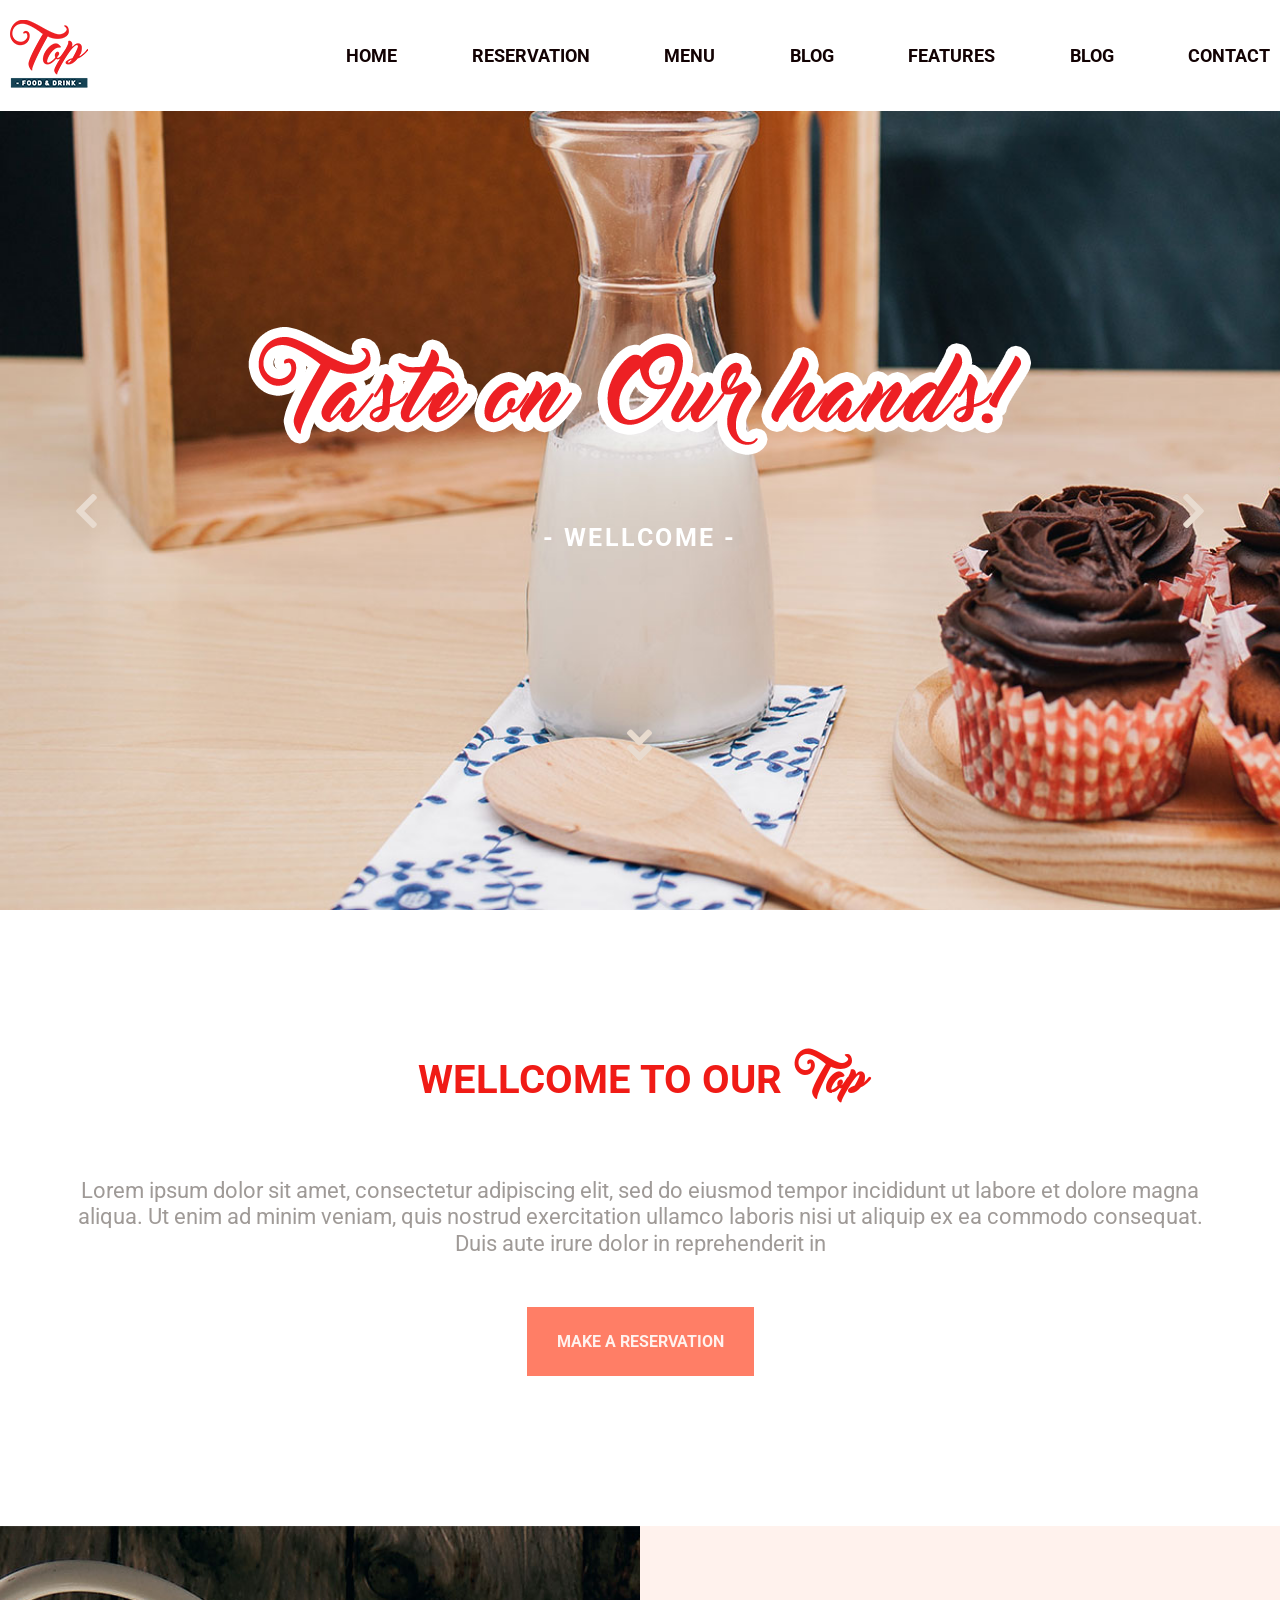
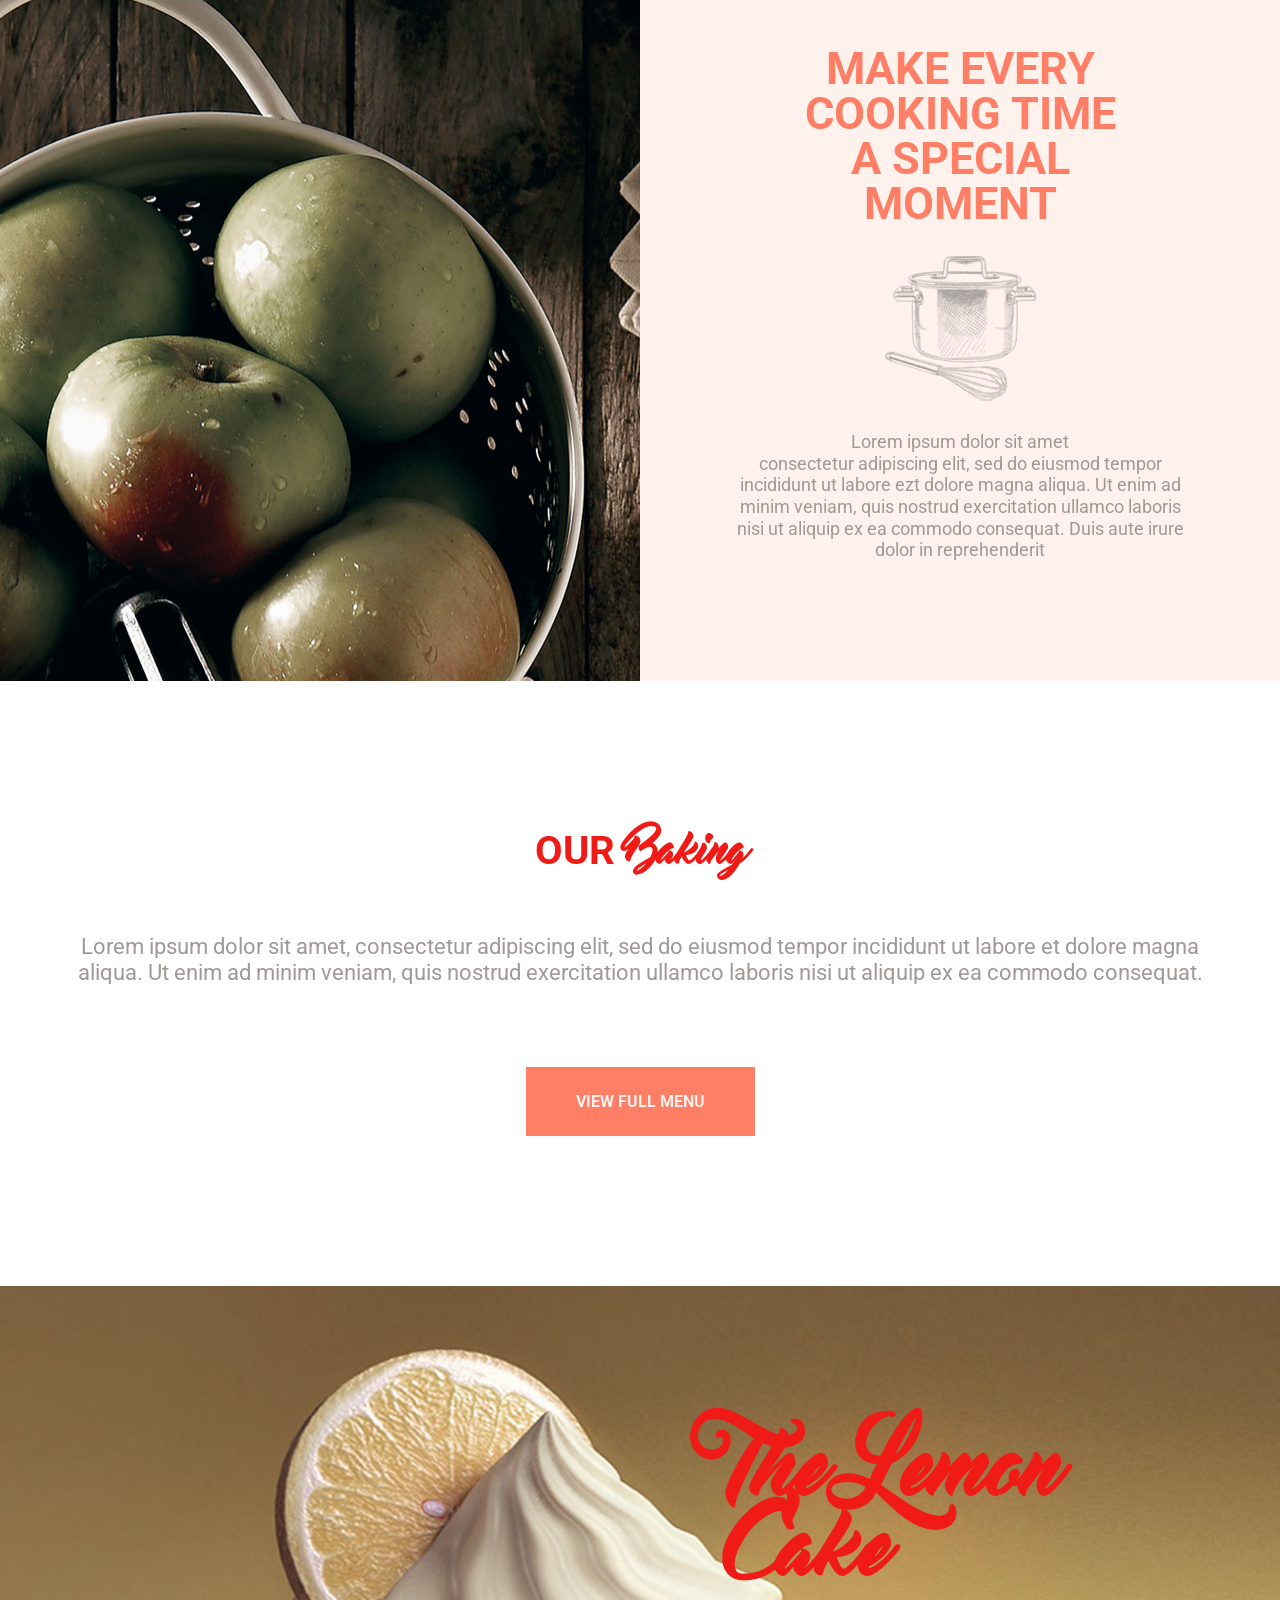
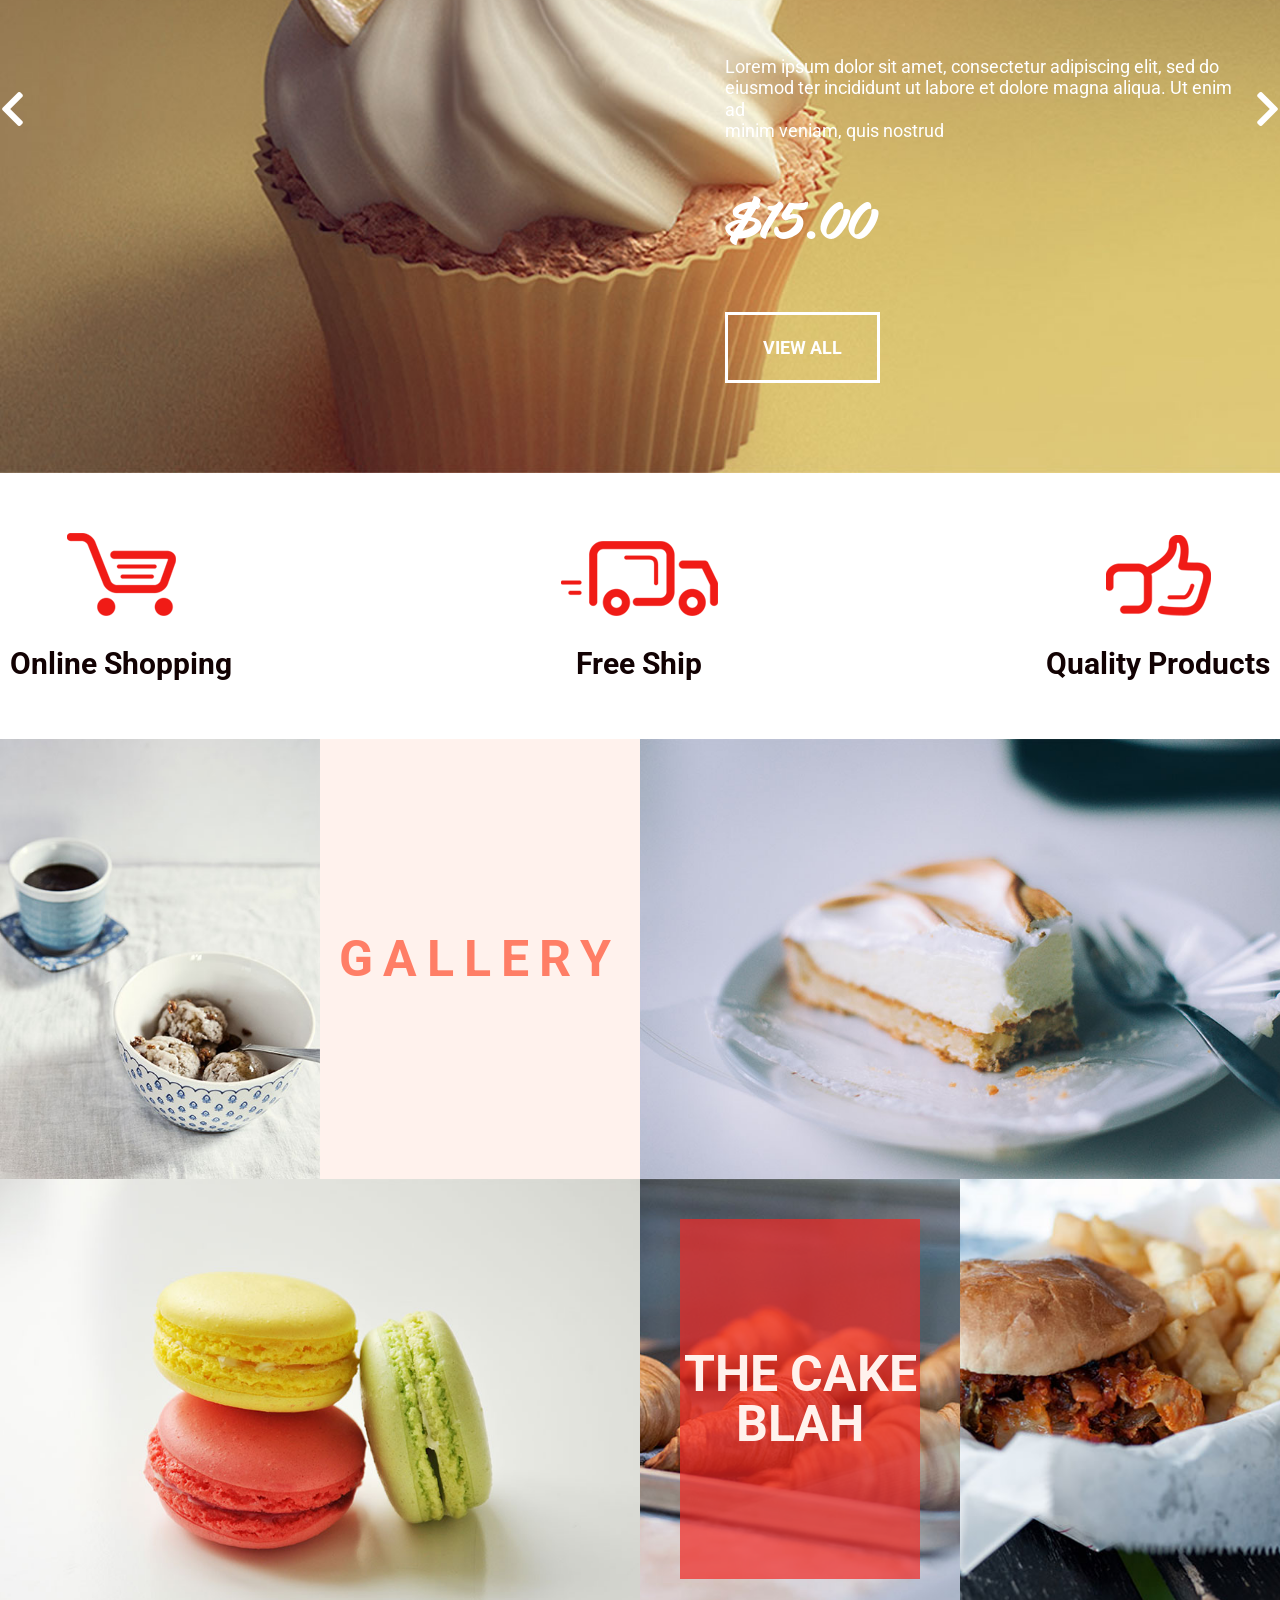
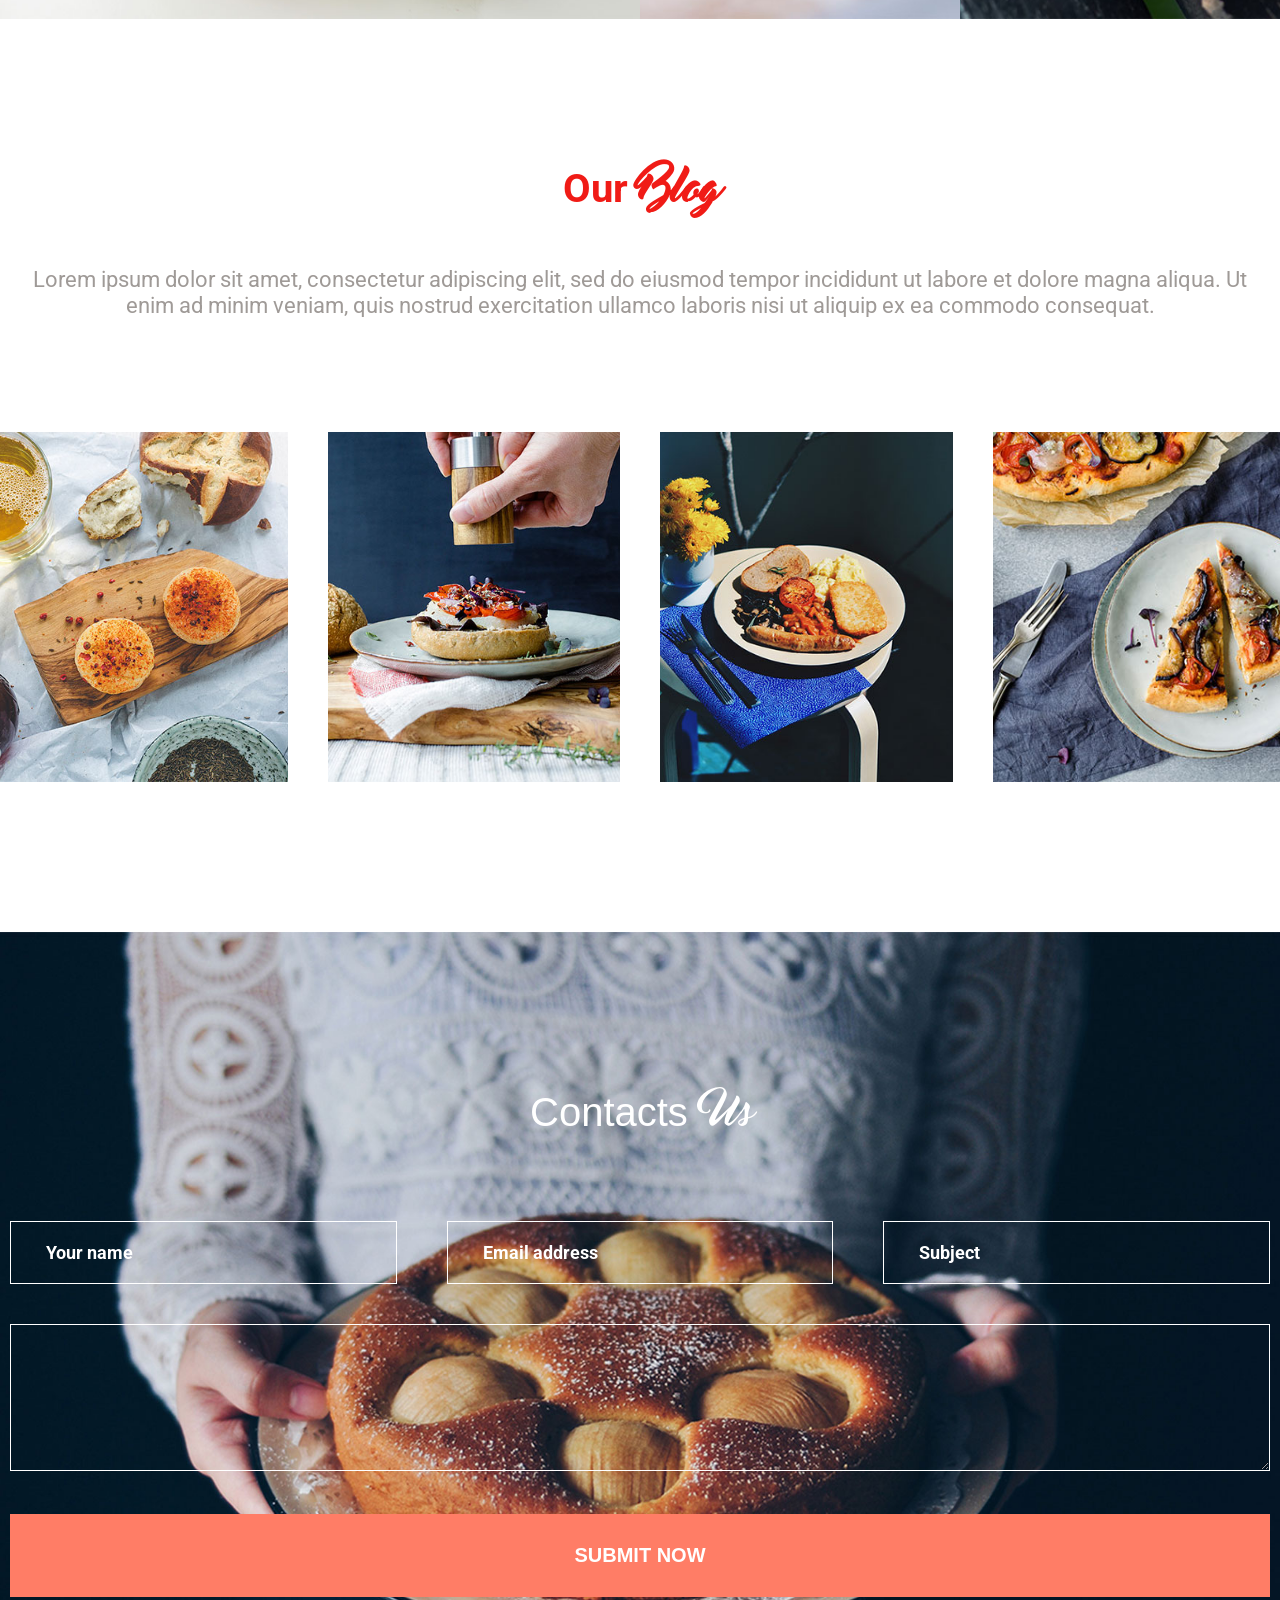
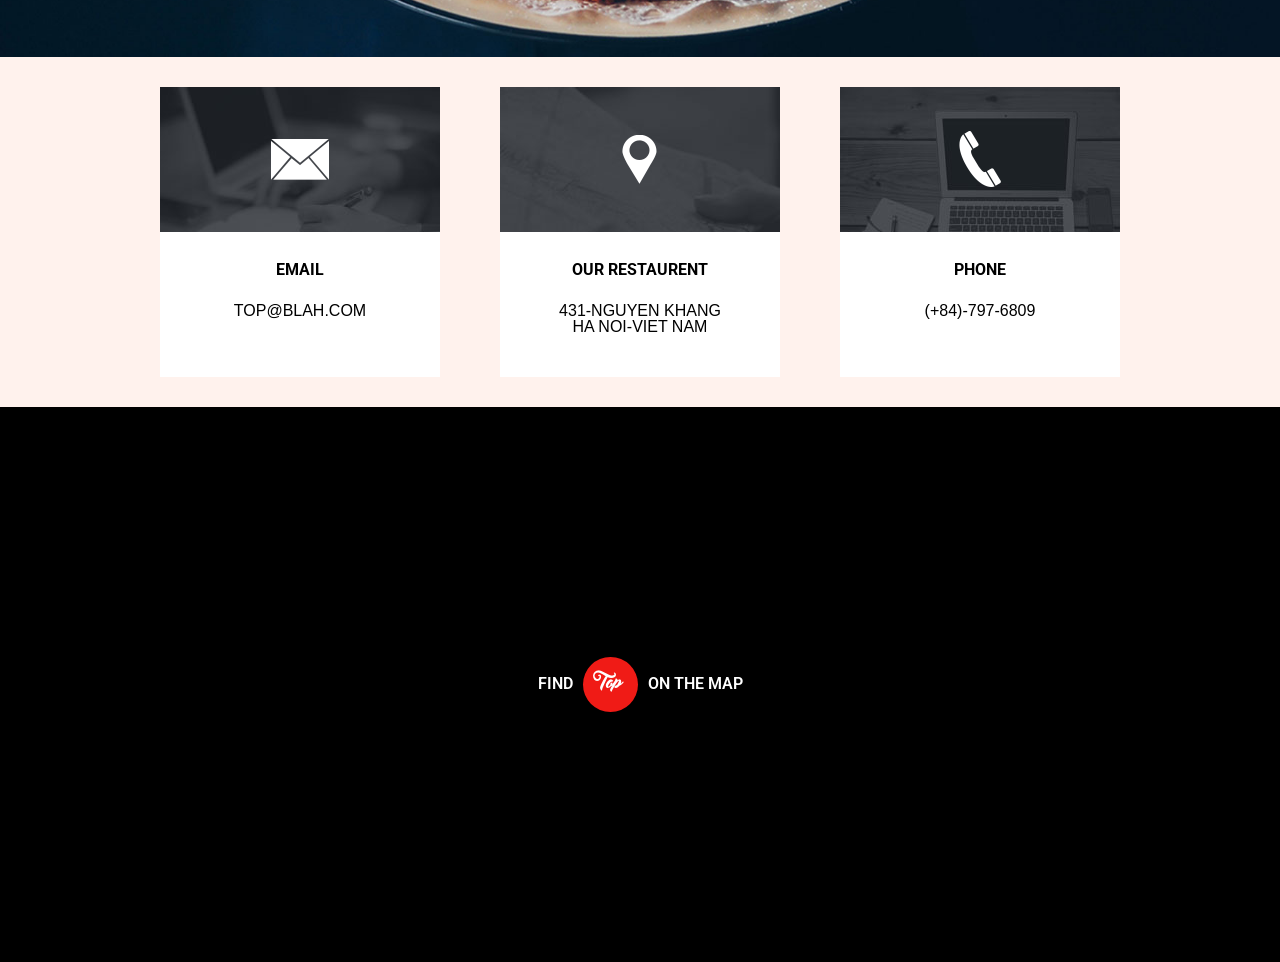
==== index.html @ dc433046 "added footer section" ====
<!doctype html>
<html lang="en">

<head>
    <meta charset="utf-8">
    <title>Taste</title>
    <link rel="stylesheet" href="https://use.fontawesome.com/releases/v5.4.1/css/all.css" integrity="sha384-5sAR7xN1Nv6T6+dT2mhtzEpVJvfS3NScPQTrOxhwjIuvcA67KV2R5Jz6kr4abQsz"
        crossorigin="anonymous">
    <link rel="stylesheet" href="assets/css/style.css">
</head>

<body>
    <div class="container">
        <header class="header">
            <a class="logo"><img class="logo-img" src="assets/img/logo.png" /></a>
            <nav>
                <a class="top-menu-link" href="#">home</a>
                <a class="top-menu-link" href="#">reservation</a>
                <a class="top-menu-link" href="#">menu</a>
                <a class="top-menu-link" href="#">blog</a>
                <a class="top-menu-link" href="#">features</a>
                <a class="top-menu-link" href="#">blog</a>
                <a class="top-menu-link" href="#">contact</a>
            </nav>
        </header>
    </div>

    <section class="welcome">
        <span class="fas fa-chevron-left chevron"></span>
        <div class="welcome-inner">
            <div class="welcome-heading">
                <img class="welcome-img" src="./assets/img/welcome-taste.png">
            </div>
            <p class="welcome-text">- wellcome -</p>
            <span class="fas fa-angle-double-down chevron-down"></span>
        </div>
        <span class="fas fa-chevron-right chevron"></span>
    </section>
    <section class="reservation">
        <div class="container">
            <div class="reservation-inner">
                <h2 class="reservation-heading">
                    wellcome to our<span class="reservation-span">Top</span>
                </h2>
                <p class="reservation-text">
                    Lorem ipsum dolor sit amet, consectetur adipiscing elit, sed do eiusmod tempor incididunt ut labore
                    et
                    dolore magna aliqua. Ut enim ad minim veniam, quis nostrud exercitation ullamco laboris nisi ut
                    aliquip
                    ex ea commodo consequat. Duis aute irure dolor in reprehenderit in
                </p>
                <button class="reservation-button">
                    make a reservation
                </button>
            </div>
        </div>
    </section>
    <section class="make-cooking">
        <div class="make-cooking-inner left">

        </div>
        <div class="make-cooking-inner right">
            <h2 class="heading">
                MAKE EVERY<br />
                COOKING TIME<br />
                A SPECIAL<br />
                MOMENT
            </h2>
            <img class="heading-img" src="./assets/img/make-cooking.png">
            <p class="make-cooking-text">
                Lorem ipsum dolor sit amet<br />
                consectetur adipiscing elit, sed do eiusmod tempor<br /> incididunt ut labore ezt dolore magna aliqua.
                Ut
                enim ad<br /> minim veniam, quis nostrud exercitation ullamco laboris<br /> nisi ut aliquip ex ea
                commodo
                consequat. Duis aute irure<br /> dolor in reprehenderit
            </p>
        </div>
    </section>
    <section class="our-baking">
        <div class="container">
            <h2 class="heading">
                our <span class="baking-span">Baking</span>
            </h2>
            <p class="paragraph">
                Lorem ipsum dolor sit amet, consectetur adipiscing elit, sed do eiusmod tempor incididunt ut labore et
                dolore magna<br /> aliqua. Ut enim ad minim veniam, quis nostrud exercitation ullamco laboris nisi ut
                aliquip
                ex
                ea commodo consequat.
            </p>
            <button class="baking-button">
                view full menu
            </button>
        </div>
    </section>
    <section class="the-lemon-cake">
        <span class="fas fa-chevron-left chevron"></span>
        <div class="lemon-inner">
            <h2 class="heading">
                The Lemon<br /> Cake
            </h2>
            <p class="paragraph">Lorem ipsum dolor sit amet, consectetur adipiscing elit, sed do<br /> eiusmod ter
                incididunt
                ut labore et dolore magna aliqua. Ut enim ad<br /> minim veniam, quis nostrud </p>
            <p class="price">$15.00</p>
            <button class="lemon">view all</button>
        </div>
        <span class="fas fa-chevron-right chevron"></span>
    </section>
    <section class="shop-icons">
        <div class="container">
            <div class="icon-items">
                <div class="icon-item">
                    <img class="icon-img" src="./assets/img/icon-basket.png">
                    <p class="icon-paragraph">
                        Online Shopping
                    </p>
                </div>
                <div class="icon-item">
                    <img class="icon-img" src="./assets/img/icon-car.png">
                    <p class="icon-paragraph">
                        Free Ship
                    </p>
                </div>
                <div class="icon-item">
                    <img class="icon-img" src="./assets/img/icon-hand.png">
                    <p class="icon-paragraph">
                        Quality Products
                    </p>
                </div>
            </div>
        </div>
    </section>
    <section class="gallery">
        <div class="items">
            <div class="item item1">
            </div>
            <div class="item25-text">
                <h2 class="text">
                    gallery
                </h2>
            </div>
            <div class="item item2">

            </div>
            <div class="item item3">
            </div>
            <div class="item item4">
                <h2 class="text2">
                    <p class="paragraph">the cake<br />blah</p>
                </h2>
            </div>
            <div class="item item5">
            </div>
        </div>
    </section>
    <section class="our-blog">
        <div class="container">
            <div class="blog-wrapper">
                <h2 class="title">Our <span class="blog-span">Blog</span></h2>
                <p class="paragraph">Lorem ipsum dolor sit amet, consectetur adipiscing elit, sed do eiusmod tempor
                    incididunt
                    ut labore et dolore magna aliqua. Ut enim ad minim veniam, quis nostrud exercitation ullamco
                    laboris nisi
                    ut aliquip ex ea commodo consequat.</p>
                <div class="items">
                    <div class="item item1">
                        <h2 class="title"></h2>
                        <p class="subtitle"></p>
                    </div>
                    <div class="item item2">
                        <h2 class="title"></h2>
                        <p class="subtitle"></p>
                    </div>
                    <div class="item item3">
                        <h2 class="title"></h2>
                        <p class="subtitle"></p>
                    </div>
                    <div class="item item4">
                        <h2 class="title"></h2>
                        <p class="subtitle"></p>
                    </div>

                </div>
            </div>
        </div>
    </section>
    <section class="contact-us">
        <div class="container">
            <h2 class="contact-heading">
                Contacts <span class="letter">Us</span>
            </h2>

            <form class="contact-form">
                <div class="top-form">
                    <input class="top-input input-style" type="text" placeholder="Your name">
                    <input class="top-input input-style" type="email" placeholder="Email address">
                    <input class="top-input input-style" type="text" placeholder="Subject">
                </div>
                <textarea class="input-style area-style" rows="5"></textarea>
                <button class="input-button" type="submit">submit now</button>
            </form>
        </div>
    </section>
    <section class="contact-data">
        <div class="container">
            <div class="contact-items">
                <div class="contact-item">
                    <div class="contact-img background1">
                        <img class="item-icon" src="./assets/img/contact-data-envelope.png">
                    </div>
                    <div class="text">
                        <p class="heading">email</p>
                        <p class="subheading">top@blah.com</p>
                    </div>
                </div>
                <div class="contact-item">
                    <div class="contact-img background2">
                        <img class="item-icon" src="./assets/img/contact-data-marker.png">
                    </div>
                    <div class="text">
                        <p class="heading">our restaurent</p>
                        <p class="subheading">431-Nguyen khang<br>
                            ha noi-viet nam</p>
                    </div>
                </div>
                <div class="contact-item">
                    <div class="contact-img background3">
                        <img class="item-icon" src="./assets/img/contact-data-phone.png">
                    </div>
                    <div class="text">
                        <p class="heading">phone</p>
                        <p class="subheading">(+84)-797-6809</p>
                    </div>
                </div>
            </div>
        </div>
    </section>
    <footer class="footer">
        <div class="map">
            <iframe class="footer-map" src="https://www.google.com/maps/embed?pb=!1m14!1m12!1m3!1d9579.726324562334!2d23.12473425!3d53.11142085!2m3!1f0!2f0!3f0!3m2!1i1024!2i768!4f13.1!5e0!3m2!1spl!2spl!4v1544357301091" width="100%" height="555" frameborder="0" style="border:0" allowfullscreen>
            </iframe>
            <p class="map-text">find <span class="map-span"></span> on the map</p>
        </div>
        <div class="bottom-footer">

        </div>
    </footer>

</body>

</html>
---- assets/css/style.css ----
@import url("https://fonts.googleapis.com/css?family=Roboto:400,700");
html,
body,
div,
span,
applet,
object,
iframe,
h1,
h2,
h3,
h4,
h5,
h6,
p,
blockquote,
pre,
a,
abbr,
acronym,
address,
big,
cite,
code,
del,
dfn,
em,
img,
ins,
kbd,
q,
s,
samp,
small,
strike,
strong,
sub,
sup,
tt,
var,
b,
u,
i,
center,
dl,
dt,
dd,
ol,
ul,
li,
fieldset,
form,
label,
legend,
table,
caption,
tbody,
tfoot,
thead,
tr,
th,
td,
article,
aside,
canvas,
details,
embed,
figure,
figcaption,
footer,
header,
hgroup,
menu,
nav,
output,
ruby,
section,
summary,
time,
mark,
audio,
video {
  margin: 0;
  padding: 0;
  border: 0;
  font-size: 100%;
  font: inherit;
  vertical-align: baseline;
  font-family: "Montserrat", sans-serif;
  box-sizing: border-box; }

/* HTML5 display-role reset for older browsers */
article,
aside,
details,
figcaption,
figure,
footer,
header,
hgroup,
menu,
nav,
section {
  display: block; }

body {
  line-height: 1; }

ol,
ul {
  list-style: none; }

blockquote,
q {
  quotes: none; }

blockquote:before,
blockquote:after,
q:before,
q:after {
  content: '';
  content: none; }

table {
  border-collapse: collapse;
  border-spacing: 0; }

a {
  text-decoration: none; }

* {
  box-sizing: border-box; }

@font-face {
  font-family: 'master_of_break';
  src: url("../fonts/master-of-break-font/master_of_break.otf") format("opentype"); }

.container {
  width: 1260px;
  margin: 0 auto; }

.header-wrapper {
  background: url("../img/header-background.jpg");
  background-size: cover; }

.header {
  display: flex;
  justify-content: space-between;
  align-items: center;
  padding: 20px 0; }
  .header .top-menu-link {
    font-family: 'Roboto';
    font-size: 18px;
    color: #120203;
    text-transform: uppercase;
    font-weight: 700;
    margin-left: 70px; }
    .header .top-menu-link:first-of-type {
      margin-left: 0; }

.welcome {
  display: flex;
  justify-content: space-around;
  align-items: center;
  background: url("../img/header-background.jpg");
  background-size: cover; }
  .welcome .welcome-inner {
    text-align: center; }
    .welcome .welcome-inner .welcome-heading {
      font-family: 'master_of_break';
      font-size: 80px;
      color: #ed2024;
      text-align: center;
      text-shadow: -10px 0 #fff, 0 10px #fff, 10px 0 #fff, 0 -10px #fff;
      padding-bottom: 50px;
      padding-top: 215px; }
    .welcome .welcome-inner .welcome-text {
      font-family: 'Roboto';
      font-weight: 700;
      font-size: 25px;
      color: #fff;
      text-transform: uppercase;
      padding-bottom: 175px;
      letter-spacing: 0.10em; }
    .welcome .welcome-inner .chevron-down {
      font-size: 40px;
      color: #e8dbcf;
      padding-bottom: 145px; }
  .welcome .chevron {
    font-size: 40px;
    color: #e8dbcf; }

.reservation .reservation-inner {
  padding: 150px 61px;
  text-align: center; }
  .reservation .reservation-inner .reservation-heading {
    font-family: 'Roboto';
    font-weight: 700;
    font-size: 40px;
    color: #f01b16;
    text-transform: uppercase;
    margin-bottom: 75px; }
    .reservation .reservation-inner .reservation-heading .reservation-span {
      font-family: 'master_of_break';
      font-size: 40px;
      color: #f01b16;
      text-transform: none;
      margin-left: 30px; }
  .reservation .reservation-inner .reservation-text {
    font-family: 'Roboto';
    font-size: 22px;
    color: #9f9a97;
    line-height: 1.2;
    margin-bottom: 50px; }
  .reservation .reservation-inner .reservation-button {
    padding: 25px 30px;
    font-family: 'Roboto';
    font-size: 16px;
    font-weight: 700;
    color: #fff2ee;
    text-transform: uppercase;
    background-color: #ff7e66;
    border: none; }
    .reservation .reservation-inner .reservation-button:hover {
      cursor: pointer; }

.make-cooking {
  display: flex; }
  .make-cooking .make-cooking-inner {
    width: 50%; }
  .make-cooking .left {
    background: url("../img/make-cooking.jpg"); }
    .make-cooking .left .make-cooking-img {
      width: 100%; }
  .make-cooking .right {
    display: flex;
    flex-direction: column;
    align-items: center;
    justify-content: space-around;
    background-color: #fff2ed;
    text-align: center;
    padding: 120px 0; }
    .make-cooking .right .heading {
      font-family: 'Roboto';
      font-size: 45px;
      font-weight: 700;
      color: #ff7e66; }
    .make-cooking .right .heading-img {
      margin: 30px 0; }
    .make-cooking .right .make-cooking-text {
      font-family: 'Roboto';
      font-size: 18px;
      color: #9f9a97;
      line-height: 1.2; }

.our-baking {
  padding: 150px 0;
  text-align: center; }
  .our-baking .heading {
    font-family: 'Roboto';
    font-size: 40px;
    font-weight: 700;
    color: #f01b16;
    text-transform: uppercase;
    margin-bottom: 60px; }
    .our-baking .heading .baking-span {
      font-family: 'master_of_break';
      font-size: 40px;
      color: #f01b16;
      text-transform: none; }
  .our-baking .paragraph {
    font-family: 'Roboto';
    font-size: 22px;
    line-height: 1.2;
    color: #9f9a97;
    margin-bottom: 80px; }
  .our-baking .baking-button {
    padding: 25px 50px;
    background-color: #ff7e66;
    font-family: 'Roboto';
    font-size: 16px;
    font-weight: 700;
    color: #fff2ee;
    text-transform: uppercase;
    border: none; }
    .our-baking .baking-button:hover {
      cursor: pointer; }

.the-lemon-cake {
  background: url("../img/the-lemon-cake.jpg");
  background-size: cover;
  padding: 150px 0 90px 0;
  display: flex;
  justify-content: space-around;
  align-items: center; }
  .the-lemon-cake .chevron {
    font-size: 40px;
    color: #fff; }
  .the-lemon-cake .lemon-inner {
    padding-left: 700px; }
    .the-lemon-cake .lemon-inner .heading,
    .the-lemon-cake .lemon-inner .paragraph,
    .the-lemon-cake .lemon-inner .price {
      margin-bottom: 60px; }
    .the-lemon-cake .lemon-inner .heading {
      font-family: 'master_of_break';
      font-size: 80px;
      font-weight: 700;
      color: #f01b16; }
    .the-lemon-cake .lemon-inner .paragraph {
      font-family: 'Roboto';
      font-size: 18px;
      line-height: 1.2;
      color: #fff; }
    .the-lemon-cake .lemon-inner .price {
      font-family: 'master_of_break';
      font-size: 50px;
      font-weight: 700;
      color: #fff; }
    .the-lemon-cake .lemon-inner .lemon {
      font-family: 'Roboto';
      font-size: 18px;
      font-weight: 700;
      text-transform: uppercase;
      color: #fff;
      padding: 22px 35px;
      background-color: rgba(0, 0, 0, 0);
      color: #fff;
      border: 3px solid #fff; }
      .the-lemon-cake .lemon-inner .lemon:hover {
        cursor: pointer; }

.shop-icons .icon-items {
  display: flex;
  justify-content: space-between;
  align-items: flex-end; }
  .shop-icons .icon-items .icon-item {
    text-align: center;
    padding: 60px 0; }
    .shop-icons .icon-items .icon-item .icon-img {
      margin-bottom: 30px; }
    .shop-icons .icon-items .icon-item .icon-paragraph {
      font-family: 'Roboto';
      font-size: 30px;
      font-weight: 700;
      color: #120203; }

.gallery .items {
  display: flex;
  flex-wrap: wrap; }
  .gallery .items .item25-text {
    width: 25%;
    display: flex;
    justify-content: center;
    align-items: center;
    background-color: #fff2ed; }
    .gallery .items .item25-text .text {
      font-family: 'Roboto';
      font-size: 50px;
      font-weight: 700;
      color: #ff7e66;
      text-transform: uppercase;
      letter-spacing: 0.20em; }
  .gallery .items .item1 {
    width: 25%;
    background: url("../img/gallery-tea.jpg"); }
  .gallery .items .item2 {
    width: 50%;
    background: url("../img/gallery-cake1.jpg"); }
  .gallery .items .item3 {
    width: 50%;
    background: url("../img/gallery-cake2.jpg"); }
  .gallery .items .item4 {
    width: 25%;
    background: url("../img/gallery-cake3.jpg"); }
    .gallery .items .item4 .text2 {
      display: flex;
      justify-content: center;
      align-items: center;
      text-align: center;
      height: calc(100% - 80px);
      margin: 40px;
      background-color: rgba(241, 40, 36, 0.7); }
      .gallery .items .item4 .text2 .paragraph {
        font-family: 'Roboto';
        font-size: 50px;
        font-weight: 700;
        color: #fff2ed;
        text-transform: uppercase; }
  .gallery .items .item5 {
    width: 25%;
    background: url("../img/gallery-cake4.jpg"); }
  .gallery .items .item {
    height: 440px;
    background-size: cover;
    background-position: center; }

.our-blog {
  padding: 150px 0; }
  .our-blog .blog-wrapper .title {
    font-family: 'Roboto';
    font-size: 40px;
    font-weight: 700;
    color: #f01b16;
    text-align: center;
    margin-bottom: 55px; }
    .our-blog .blog-wrapper .title .blog-span {
      font-family: 'master_of_break';
      font-size: 40px;
      color: #f01b16; }
  .our-blog .blog-wrapper .paragraph {
    font-family: 'Roboto';
    font-size: 22px;
    color: #9f9a97;
    text-align: center;
    line-height: 1.2;
    margin-bottom: 112px; }
  .our-blog .blog-wrapper .items {
    display: flex;
    justify-content: space-between;
    width: calc(100% + 30px);
    margin-left: -15px; }
    .our-blog .blog-wrapper .items .item1 {
      background: url("../img/blog-item1.jpg"); }
    .our-blog .blog-wrapper .items .item2 {
      background: url("../img/blog-item2.jpg"); }
    .our-blog .blog-wrapper .items .item3 {
      background: url("../img/blog-item3.jpg"); }
    .our-blog .blog-wrapper .items .item4 {
      background: url("../img/blog-item4.jpg"); }
    .our-blog .blog-wrapper .items .item {
      width: calc((100% / 4) - 30px);
      height: 350px;
      background-size: cover;
      background-position: center; }

.contact-us {
  background: url("../img/contact-us.jpg");
  background-size: cover; }
  .contact-us .contact-heading {
    font-size: 40px;
    color: #fff;
    text-align: center;
    padding: 160px 0 85px 0; }
    .contact-us .contact-heading .letter {
      font-family: 'master_of_break';
      margin-left: 10px; }
  .contact-us .contact-form .input-style {
    font-family: 'Roboto';
    font-size: 18px;
    font-weight: 700;
    color: #fff;
    background-color: transparent;
    border: 1px solid #fff;
    padding: 20px 35px; }
  .contact-us .contact-form ::placeholder {
    color: #fff;
    opacity: 1; }
  .contact-us .contact-form ::ms-input-placeholder {
    color: #fff;
    opacity: 1; }
  .contact-us .contact-form .top-form {
    display: flex;
    flex-wrap: wrap;
    margin-left: -25px;
    width: calc(100% + 50px);
    margin-bottom: 40px; }
    .contact-us .contact-form .top-form .top-input {
      margin: 0 25px;
      width: calc(100% / 3 - 50px); }
  .contact-us .contact-form .area-style {
    width: 100%; }
  .contact-us .contact-form .input-button {
    width: 100%;
    background-color: #ff7d66;
    font-size: 20px;
    color: #fff;
    font-weight: 700;
    text-transform: uppercase;
    border: none;
    padding: 30px 0;
    margin: 40px 0 60px 0; }
    .contact-us .contact-form .input-button:hover {
      cursor: pointer; }

.contact-data {
  background-color: #fff2ed; }
  .contact-data .contact-items {
    display: flex;
    justify-content: space-between;
    width: 960px;
    margin: 0 auto; }
    .contact-data .contact-items .contact-item {
      width: calc((100% / 3) - 40px);
      margin: 30px 0; }
      .contact-data .contact-items .contact-item .contact-img {
        height: 145px;
        display: flex;
        justify-content: center;
        align-items: center; }
      .contact-data .contact-items .contact-item .text {
        height: 145px;
        display: flex;
        flex-direction: column;
        align-items: center;
        background-color: #fff;
        text-transform: uppercase;
        text-align: center;
        padding-top: 30px; }
        .contact-data .contact-items .contact-item .text .heading {
          font-family: 'Roboto';
          font-size: 16px;
          font-weight: 700; }
        .contact-data .contact-items .contact-item .text .subheading {
          margin-top: 25px; }
      .contact-data .contact-items .contact-item .background1 {
        background: url("../img/contact-data-1.jpg"); }
      .contact-data .contact-items .contact-item .background2 {
        background: url("../img/contact-data-2.jpg"); }
      .contact-data .contact-items .contact-item .background3 {
        background: url("../img/contact-data-3.jpg"); }

.footer .map {
  display: flex;
  justify-content: center;
  align-items: center;
  position: relative;
  background-color: #000; }
  .footer .map .footer-map {
    opacity: 0.502; }
  .footer .map .map-text {
    position: absolute;
    font-family: 'Roboto', sans-serif;
    font-size: 16px;
    font-weight: 600;
    text-transform: uppercase;
    color: #fff;
    display: flex;
    justify-content: center;
    align-items: center; }
    .footer .map .map-text .map-span {
      text-transform: none;
      font-family: 'master_of_break';
      margin: 0 10px;
      width: 55px;
      height: 55px;
      background-color: #f01b16;
      display: flex;
      justify-content: center;
      align-items: center;
      border-radius: 50%; }
      .footer .map .map-text .map-span:before {
        content: 'Top'; }
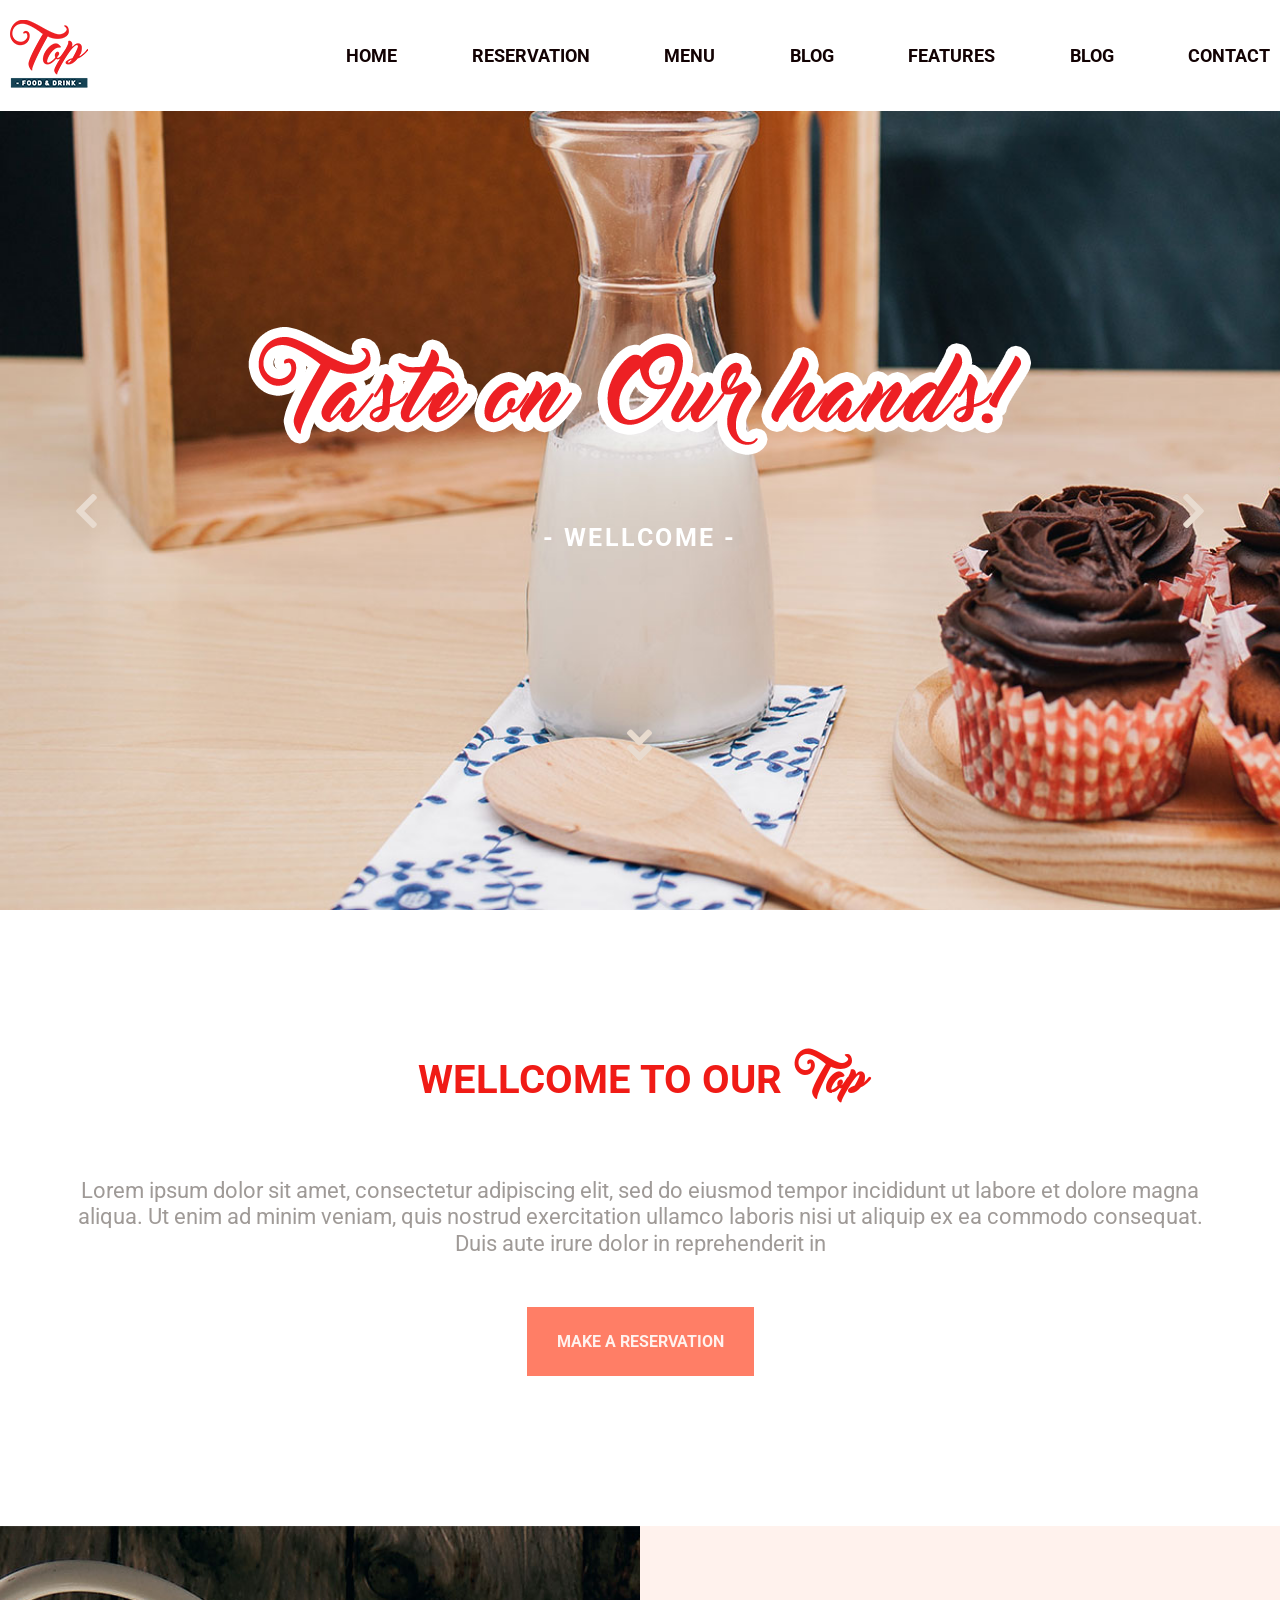
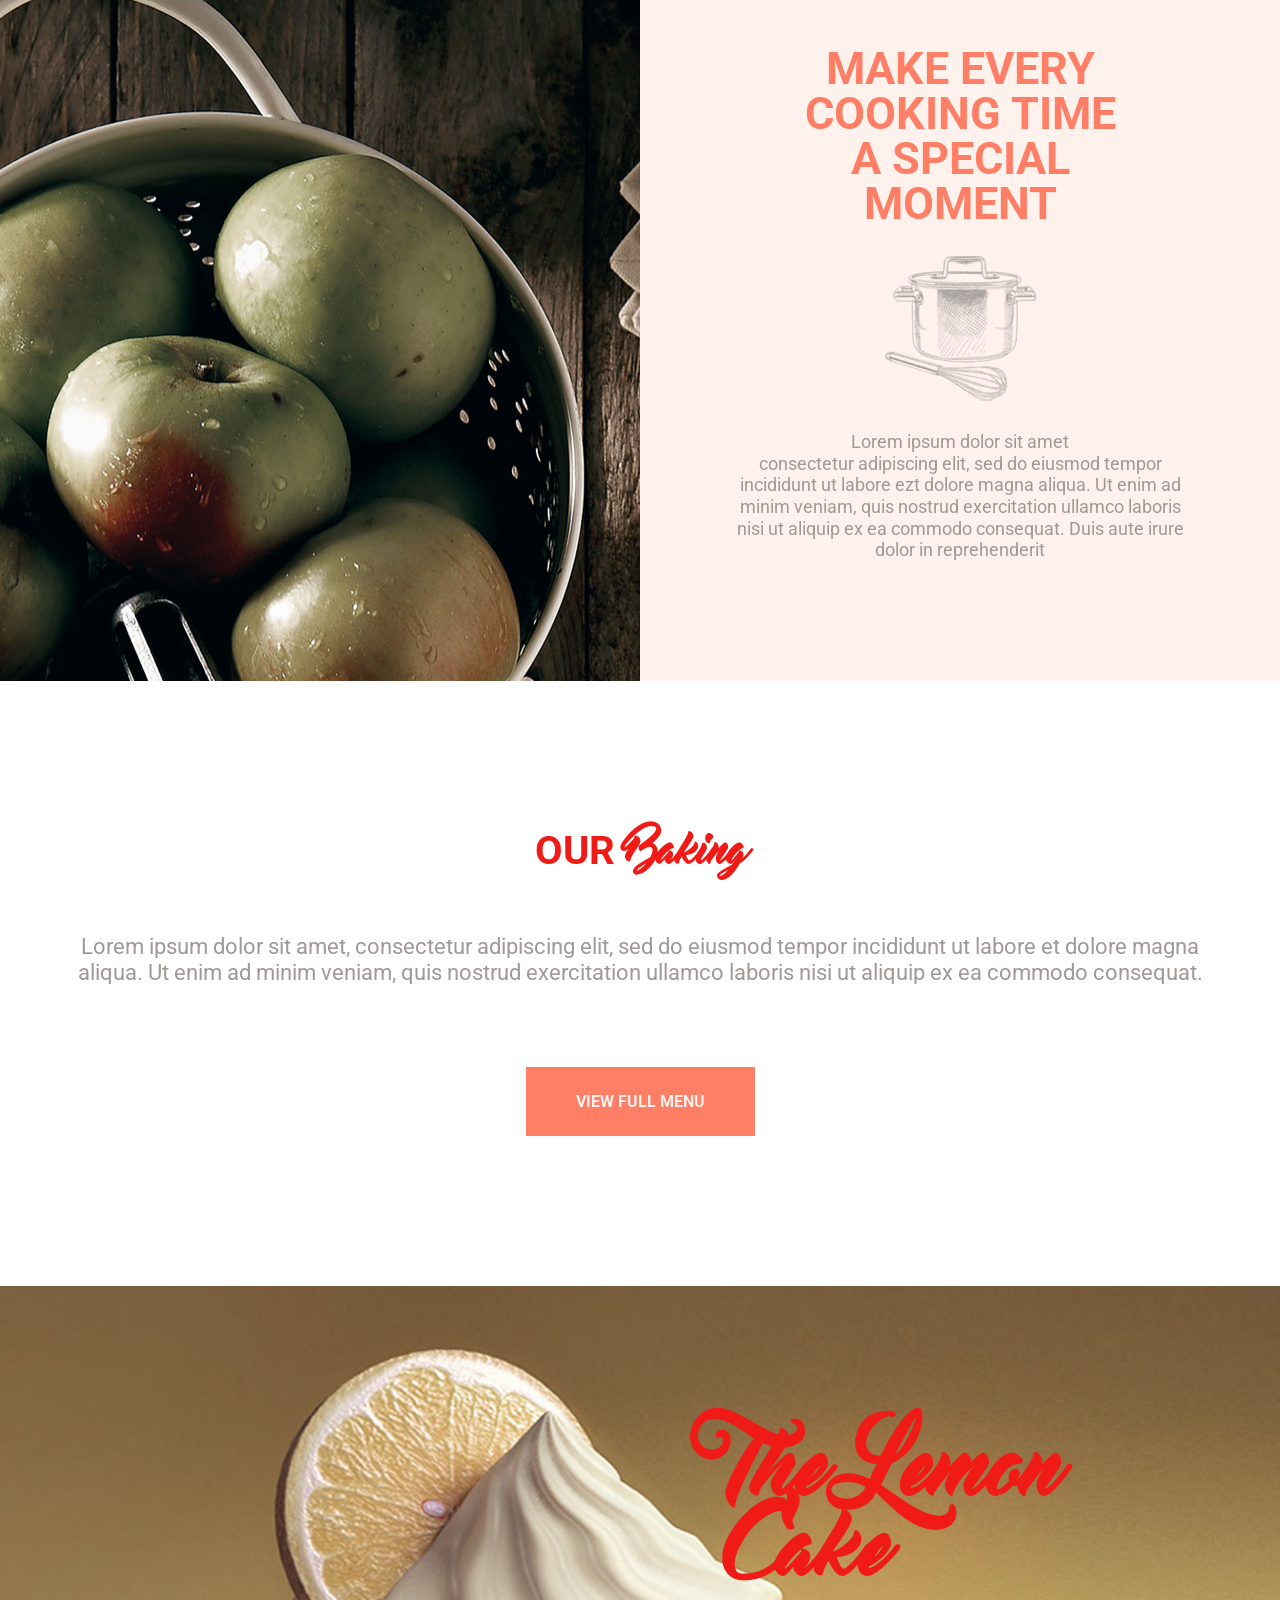
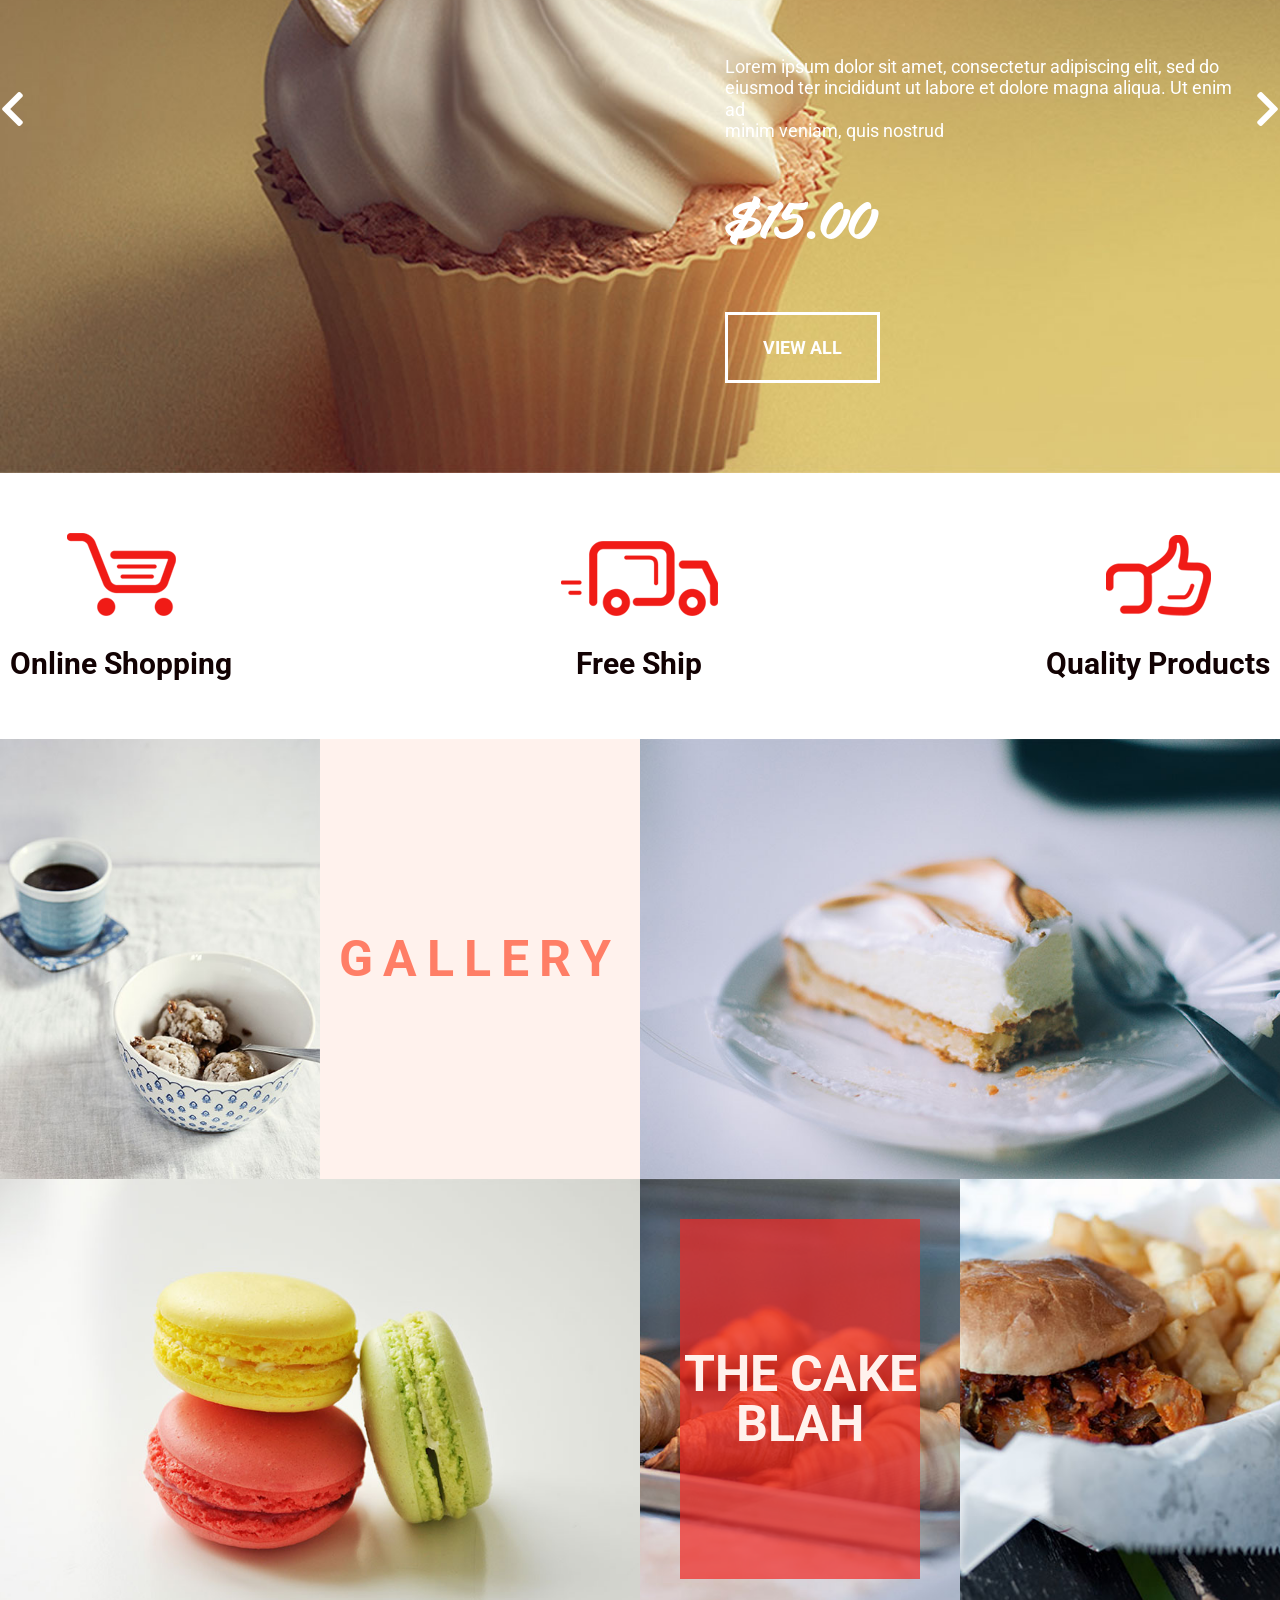
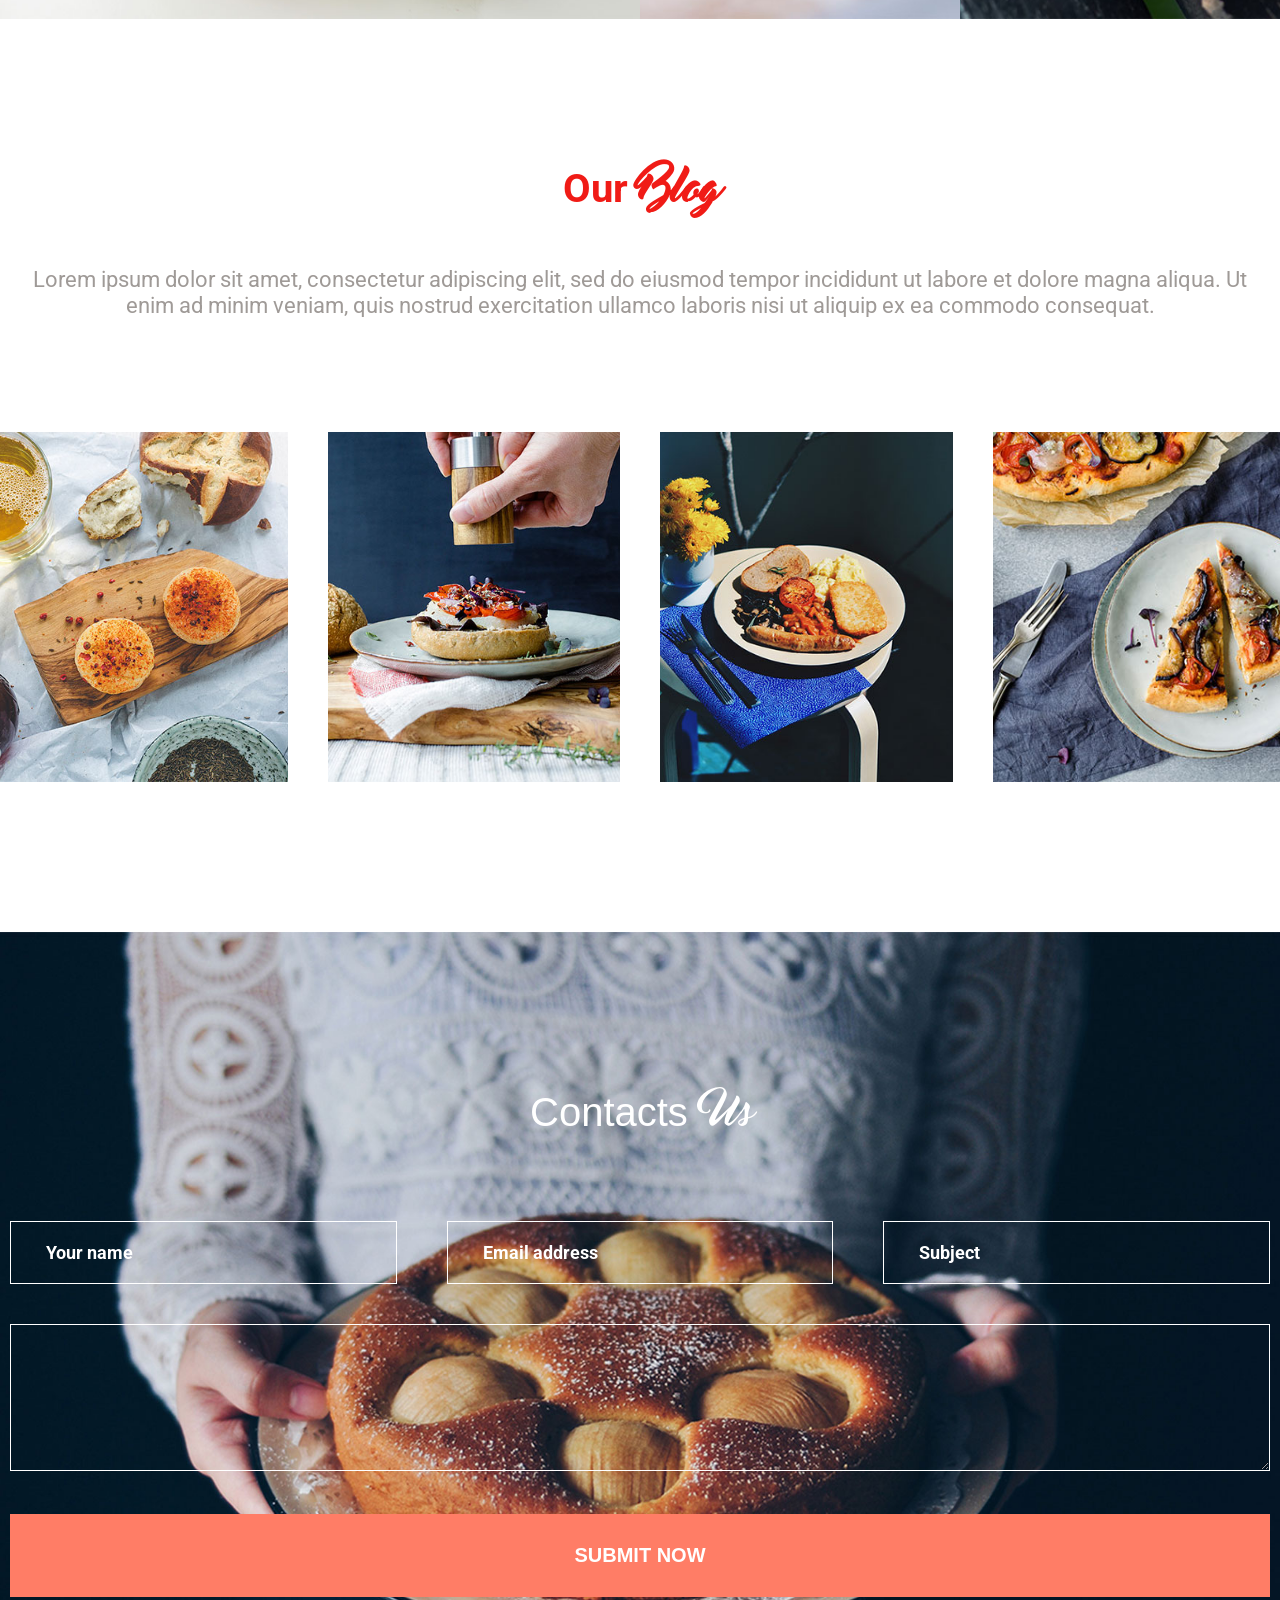
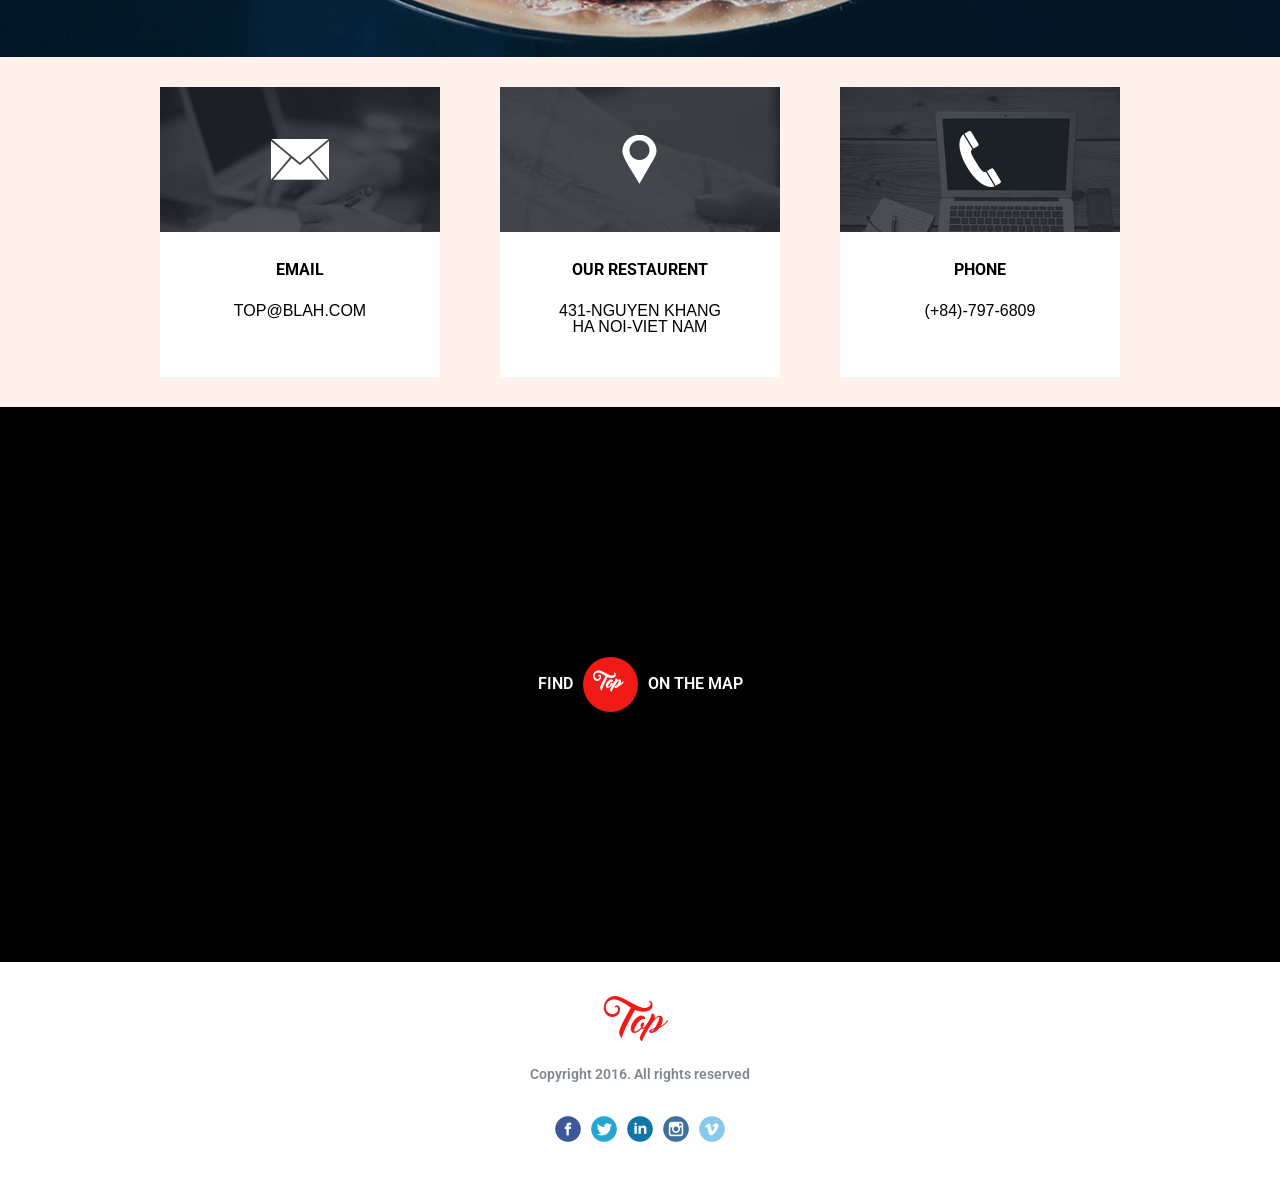
==== commit 344614c0: "footer section updates" ====
--- a/index.html
+++ b/index.html
@@ -244,7 +244,19 @@
             <p class="map-text">find <span class="map-span"></span> on the map</p>
         </div>
         <div class="bottom-footer">
-
+            <div class="footer-heading">
+                Top
+            </div>
+            <p class="footer-copyright">
+                Copyright 2016. All rights reserved
+            </p>
+            <div class="footer-social">
+                <img class="footer-icon" src="./assets/img/facebook-icon.png">
+                <img class="footer-icon" src="./assets/img/tweeter-icon.png">
+                <img class="footer-icon" src="./assets/img/linkedin-icon.png">
+                <img class="footer-icon" src="./assets/img/instagram-icon.png">
+                <img class="footer-icon" src="./assets/img/vimeo-icon.png">
+            </div>
         </div>
     </footer>
 
--- a/assets/css/style.css
+++ b/assets/css/style.css
@@ -551,3 +551,26 @@
       border-radius: 50%; }
       .footer .map .map-text .map-span:before {
         content: 'Top'; }
+
+.footer .bottom-footer {
+  display: flex;
+  flex-direction: column;
+  justify-content: center;
+  align-items: center;
+  padding: 45px 0; }
+  .footer .bottom-footer .footer-heading {
+    font-family: 'master_of_break';
+    font-size: 35px;
+    color: #f01b16;
+    margin-bottom: 25px; }
+  .footer .bottom-footer .footer-copyright {
+    font-family: 'Roboto', sans-serif;
+    font-size: 14px;
+    font-weight: 600;
+    color: #81868e;
+    margin-bottom: 35px; }
+  .footer .bottom-footer .footer-social {
+    width: 170px;
+    margin: 0 auto;
+    display: flex;
+    justify-content: space-between; }
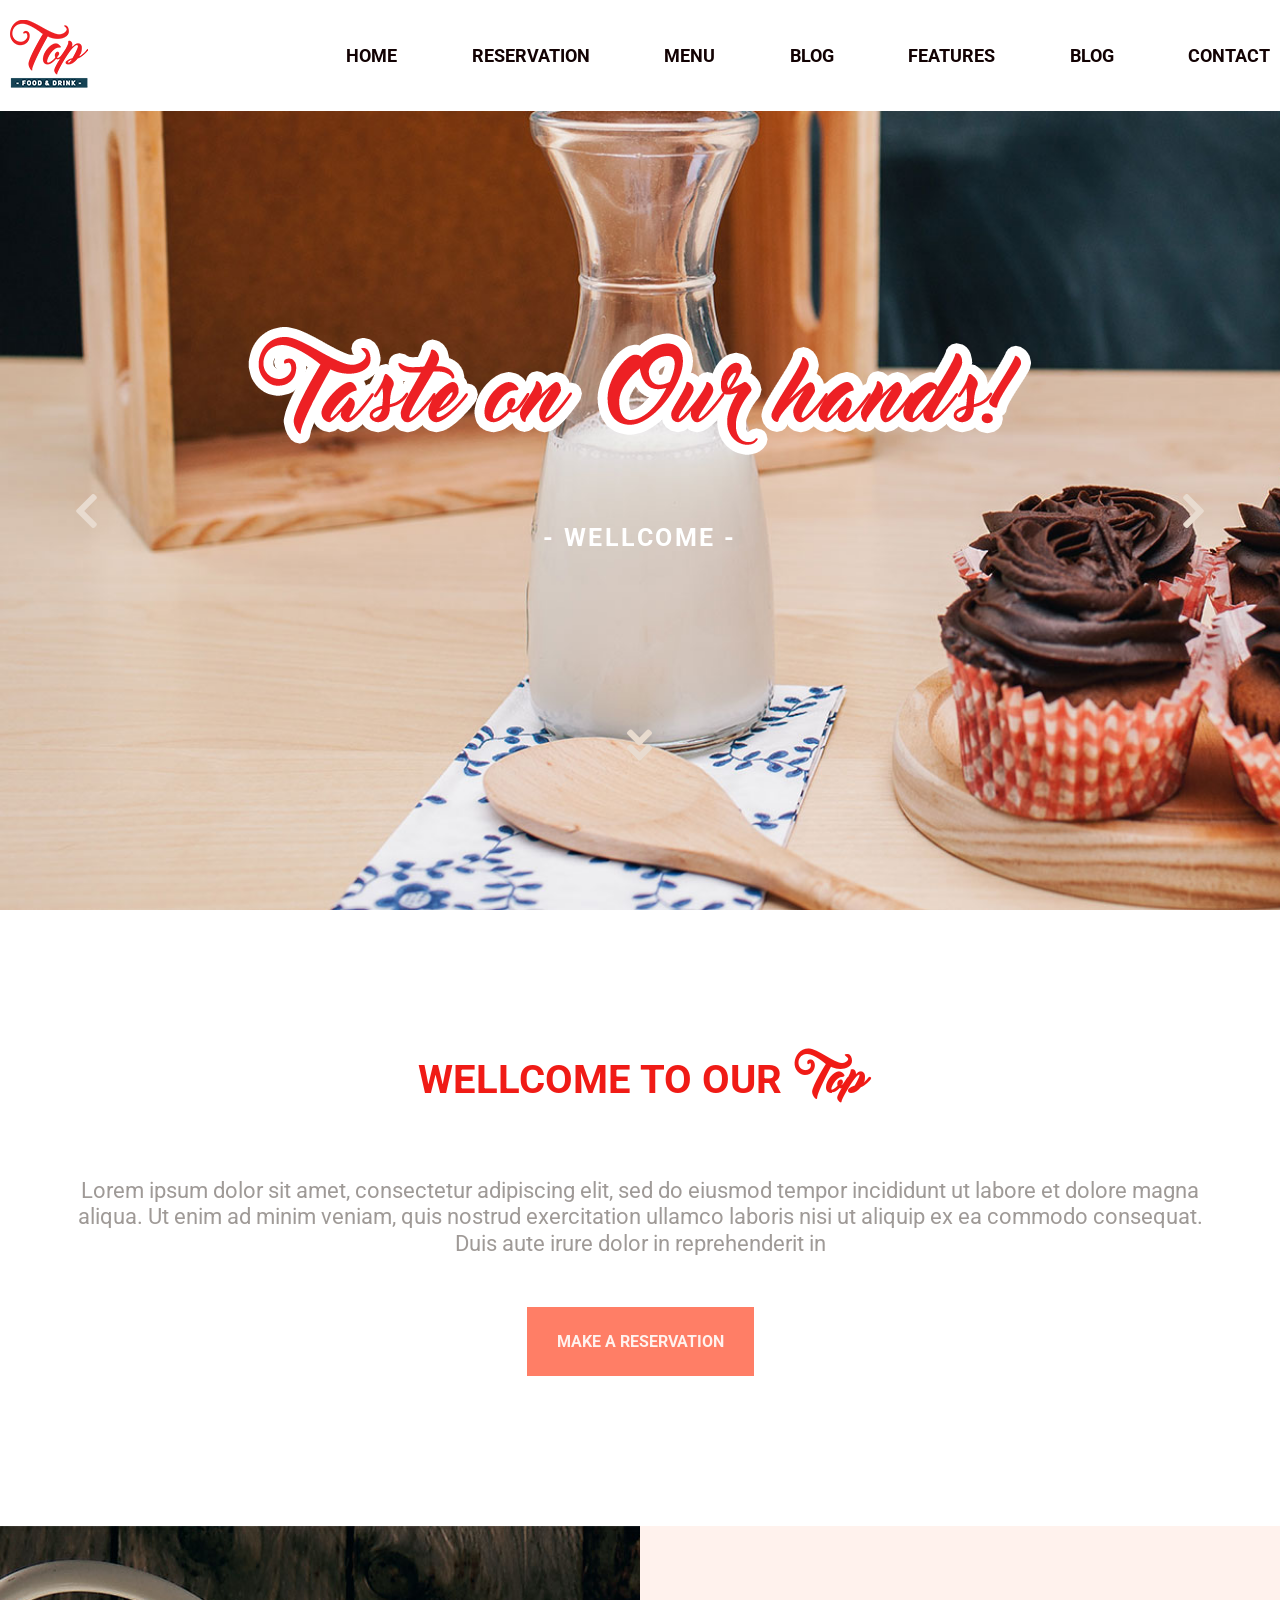
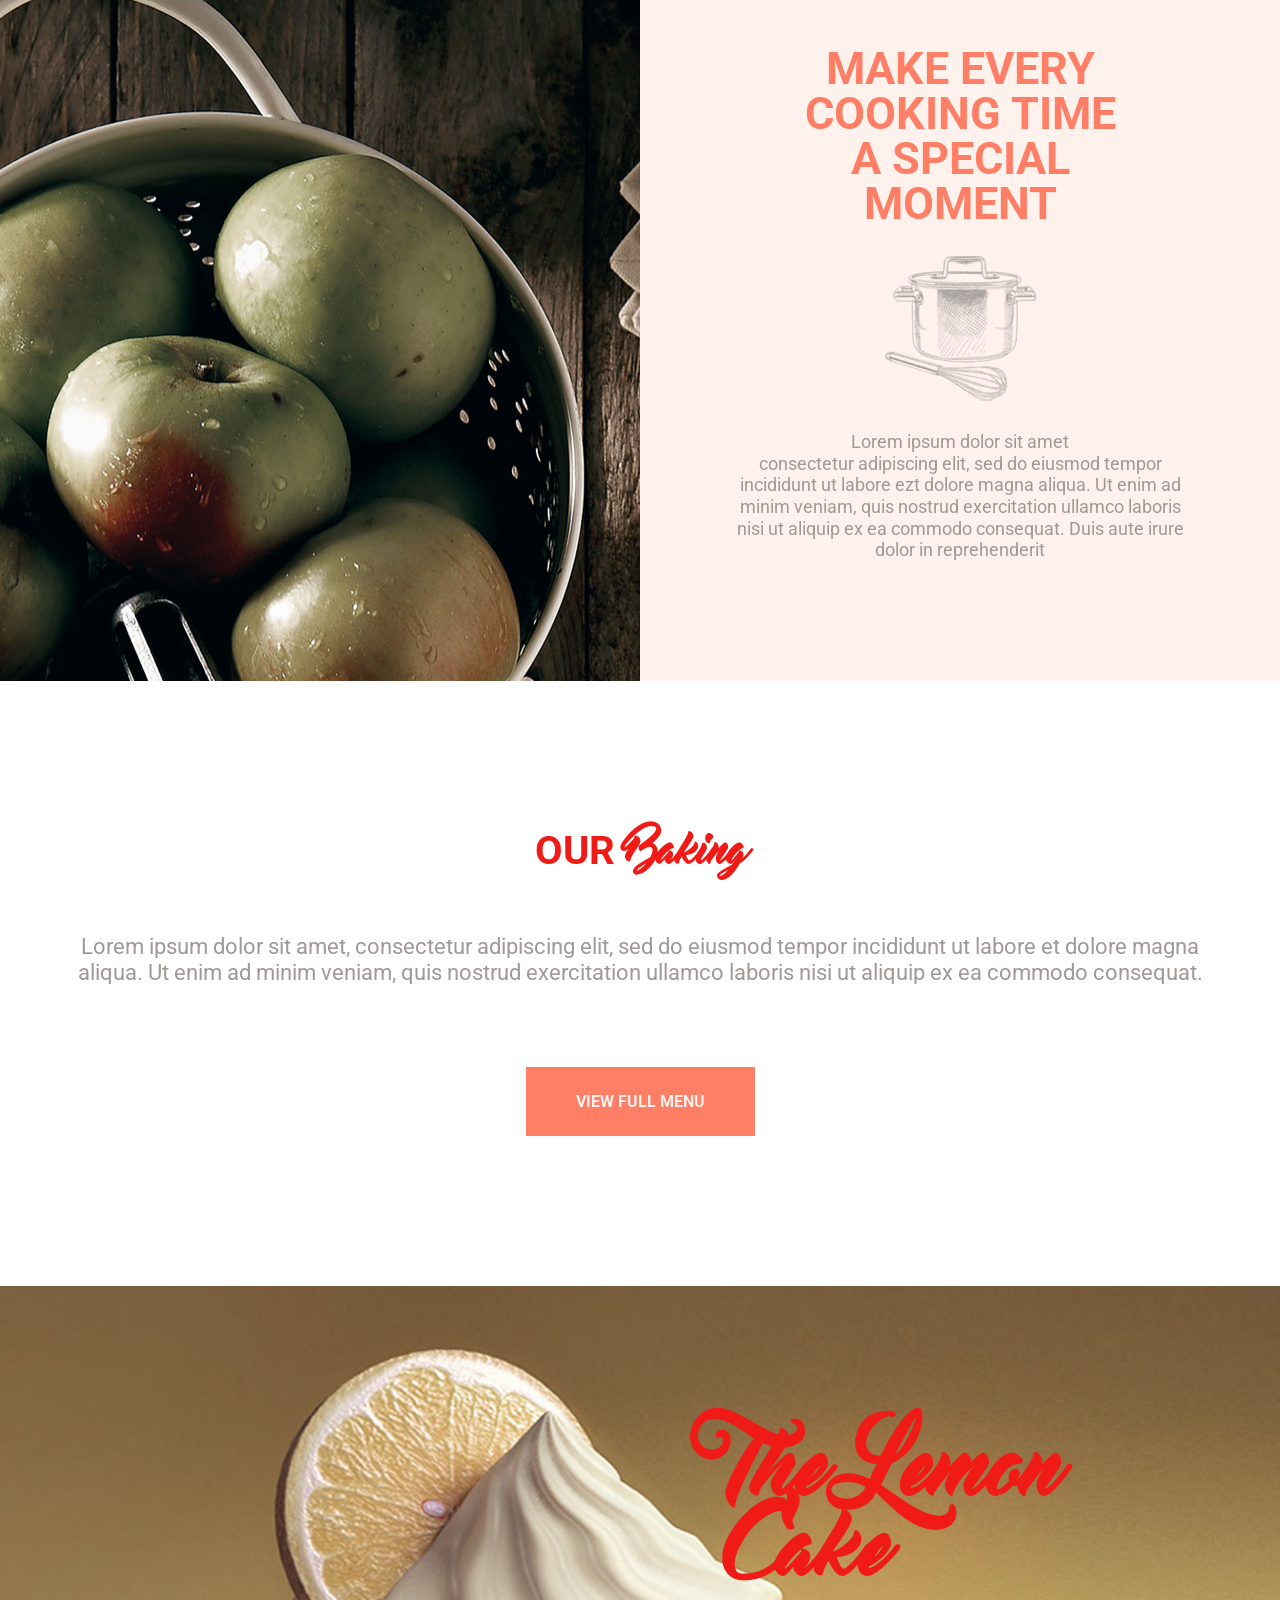
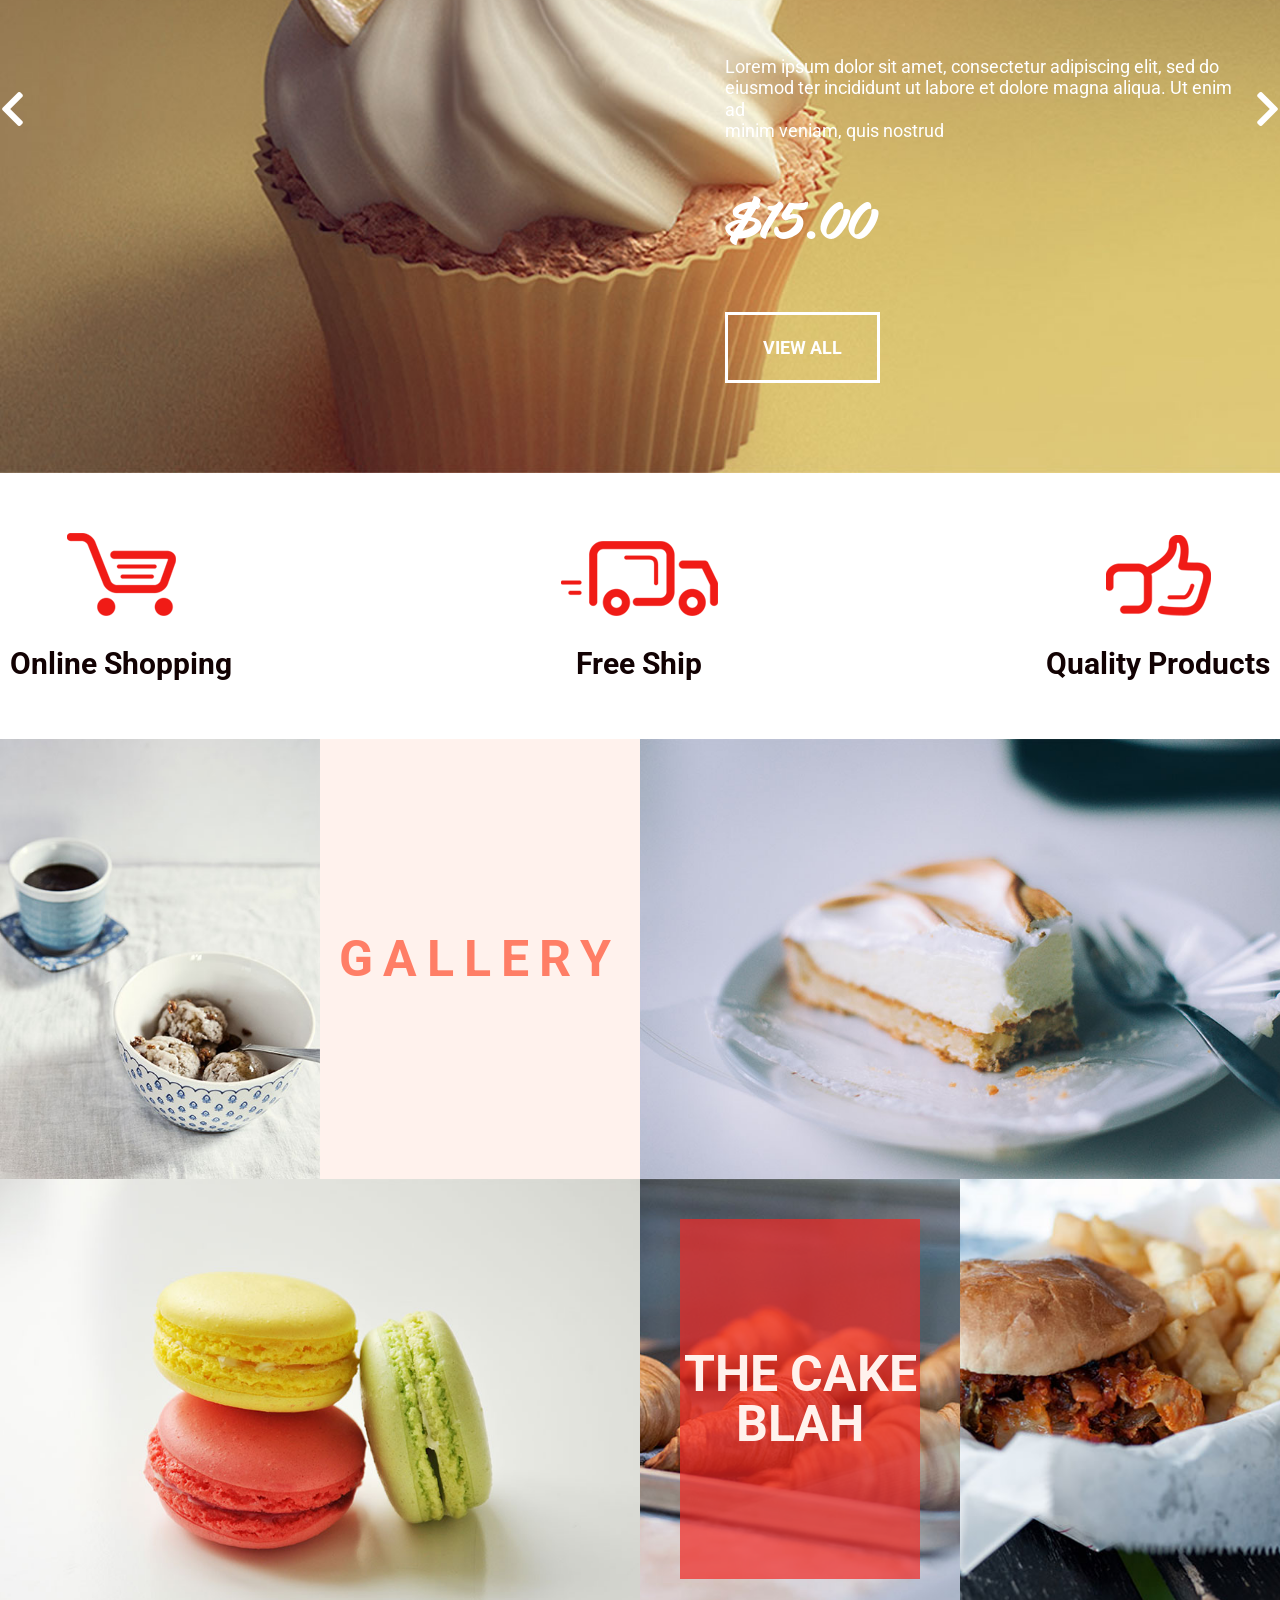
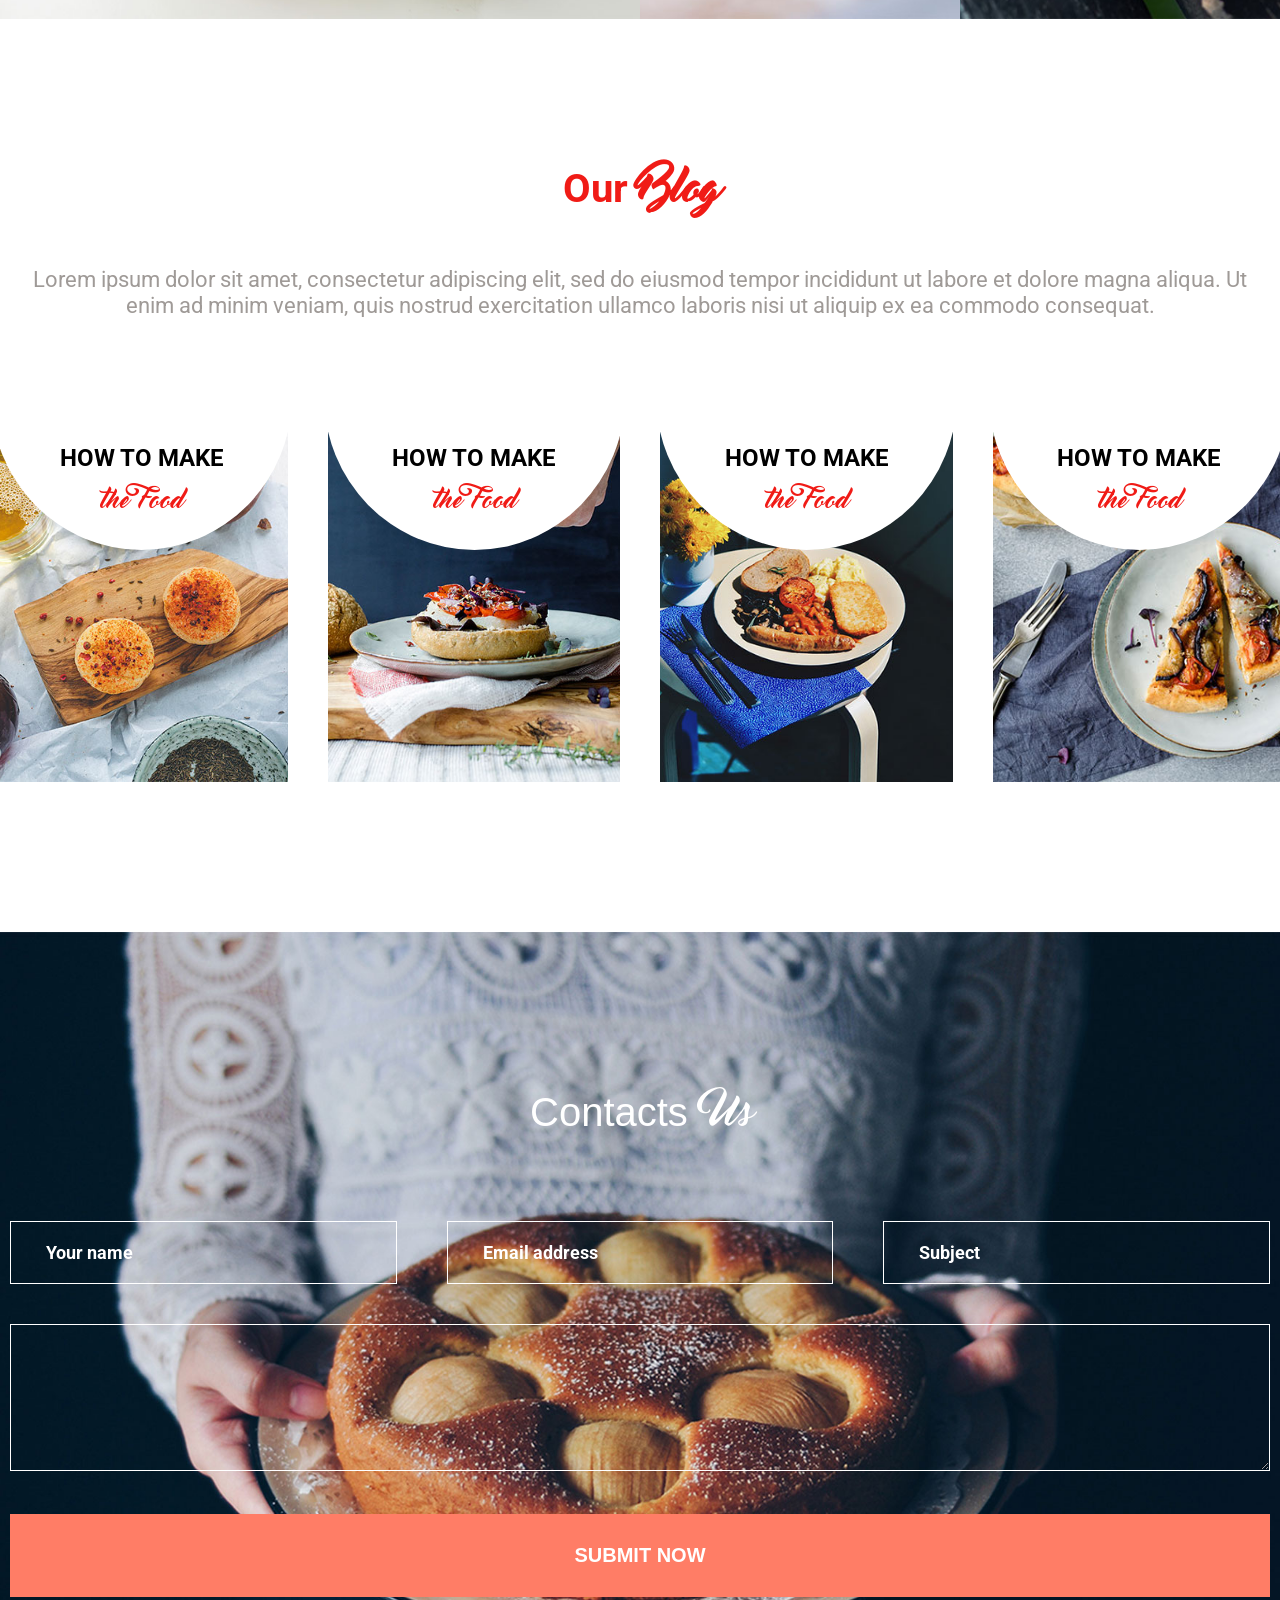
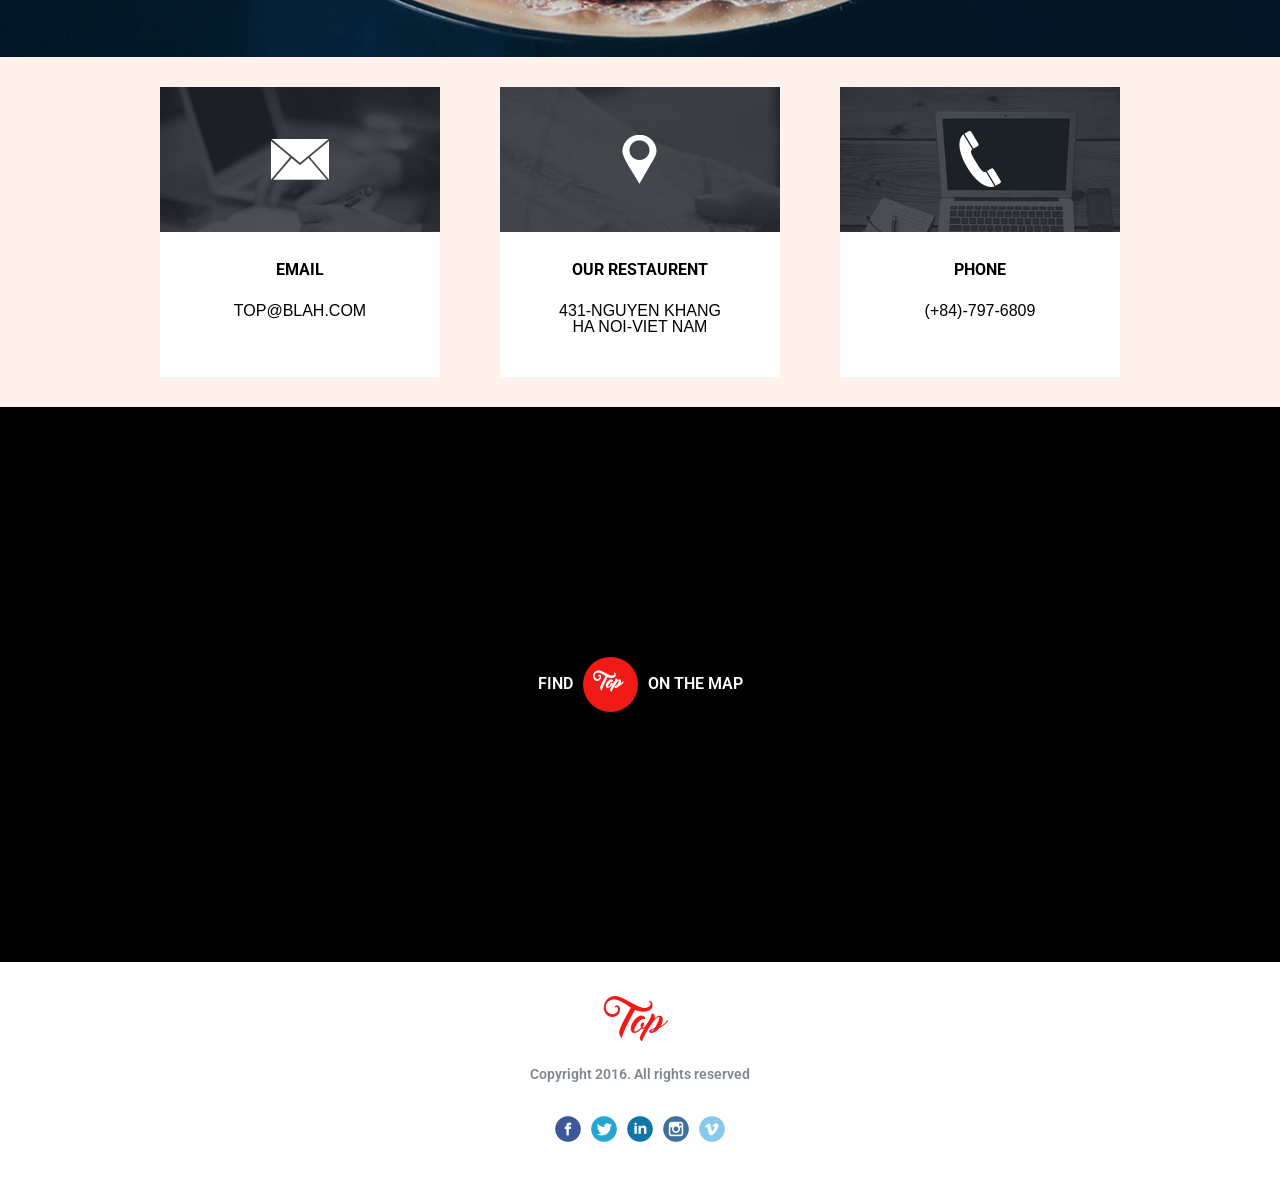
==== commit 76f0bba3: "our blog updates" ====
--- a/index.html
+++ b/index.html
@@ -166,20 +166,20 @@
                     ut aliquip ex ea commodo consequat.</p>
                 <div class="items">
                     <div class="item item1">
-                        <h2 class="title"></h2>
-                        <p class="subtitle"></p>
+                        <h2 class="title">how to make</h2>
+                        <p class="subtitle">the Food</p>
                     </div>
                     <div class="item item2">
-                        <h2 class="title"></h2>
-                        <p class="subtitle"></p>
+                        <h2 class="title">how to make</h2>
+                        <p class="subtitle">the Food</p>
                     </div>
                     <div class="item item3">
-                        <h2 class="title"></h2>
-                        <p class="subtitle"></p>
+                        <h2 class="title">how to make</h2>
+                        <p class="subtitle">the Food</p>
                     </div>
                     <div class="item item4">
-                        <h2 class="title"></h2>
-                        <p class="subtitle"></p>
+                        <h2 class="title">how to make</h2>
+                        <p class="subtitle">the Food</p>
                     </div>
 
                 </div>
--- a/assets/css/style.css
+++ b/assets/css/style.css
@@ -432,7 +432,33 @@
       width: calc((100% / 4) - 30px);
       height: 350px;
       background-size: cover;
-      background-position: center; }
+      background-position: center;
+      overflow: hidden; }
+      .our-blog .blog-wrapper .items .item .title {
+        font-family: 'Roboto';
+        font-size: 24px;
+        font-weight: 700;
+        color: #000;
+        text-align: center;
+        text-transform: uppercase;
+        margin-bottom: 55px;
+        border-radius: 50%;
+        background: #fff;
+        width: 103%;
+        height: 88%;
+        top: -190px;
+        position: relative;
+        overflow: hidden;
+        margin: 0 auto;
+        left: -4px;
+        padding-top: 204px; }
+      .our-blog .blog-wrapper .items .item .subtitle {
+        top: -250px;
+        position: relative;
+        text-align: center;
+        font-family: 'master_of_break';
+        font-size: 24px;
+        color: #f01b16; }
 
 .contact-us {
   background: url("../img/contact-us.jpg");
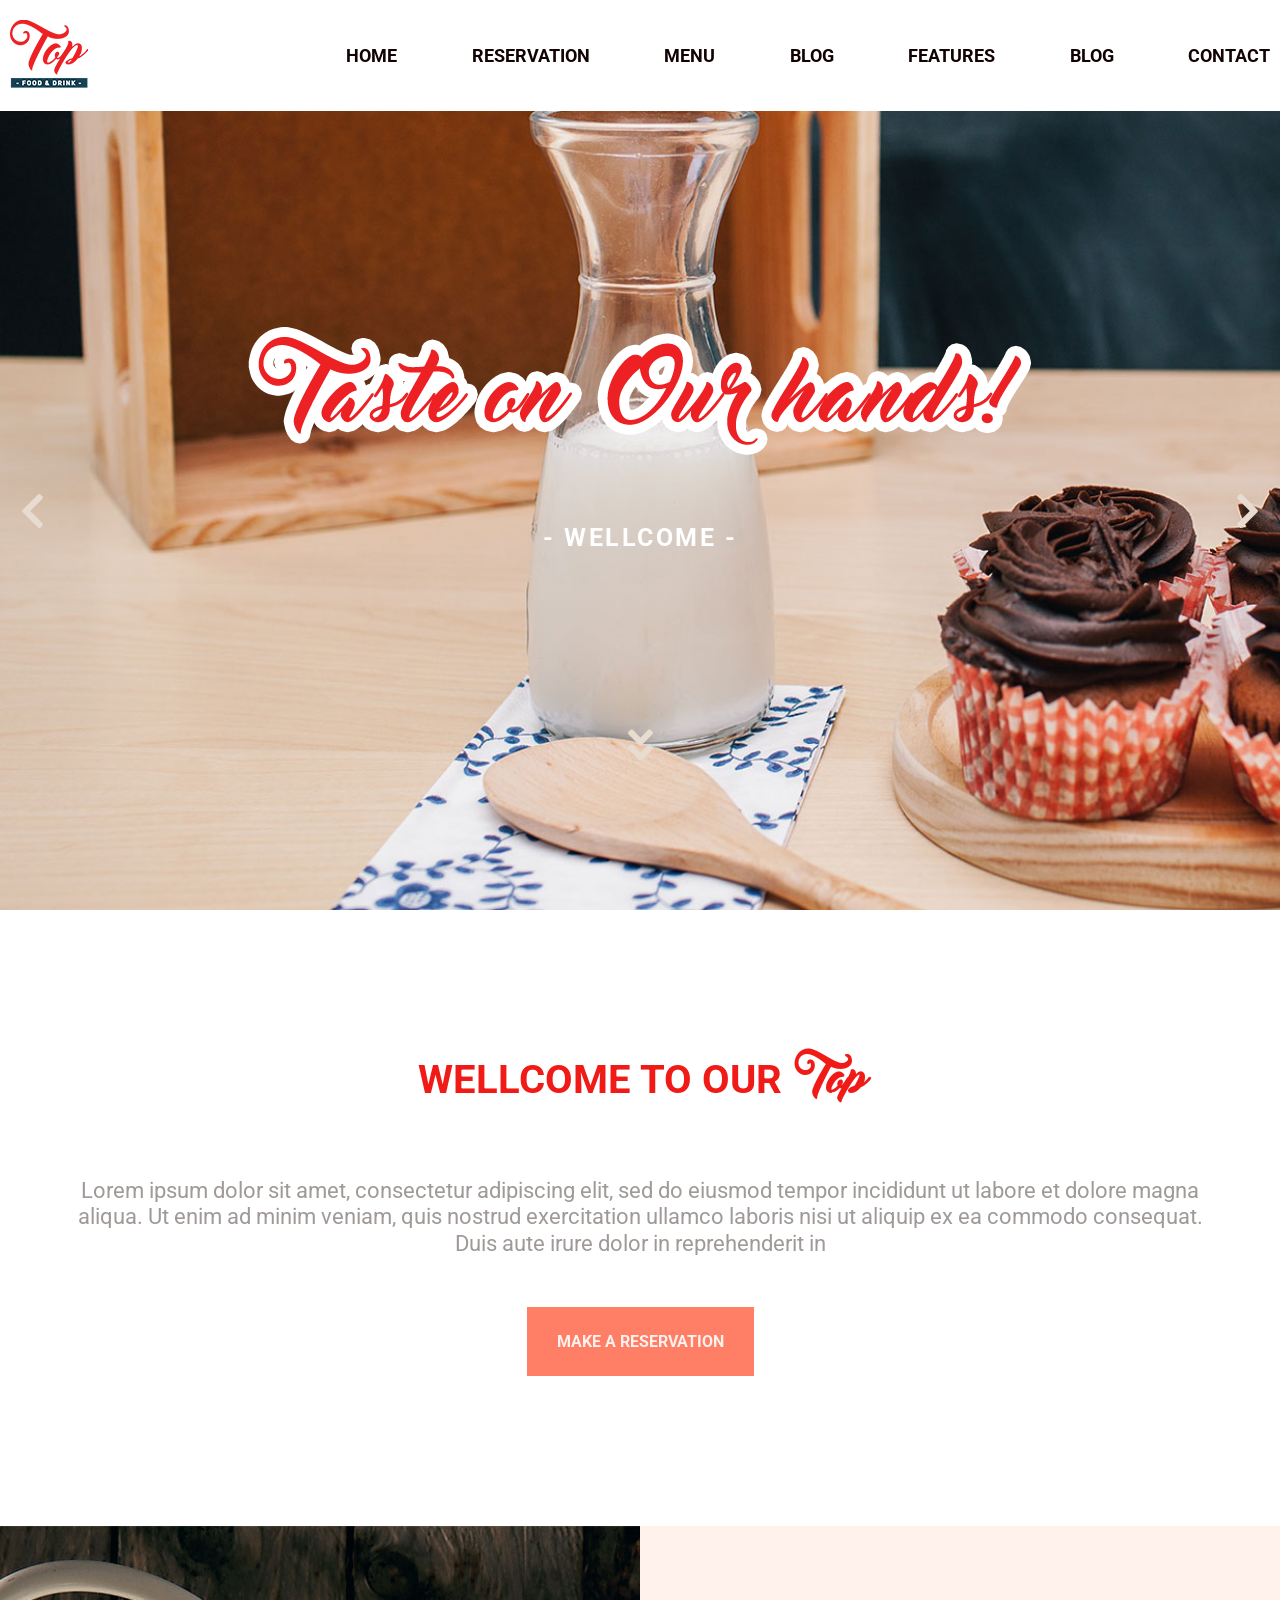
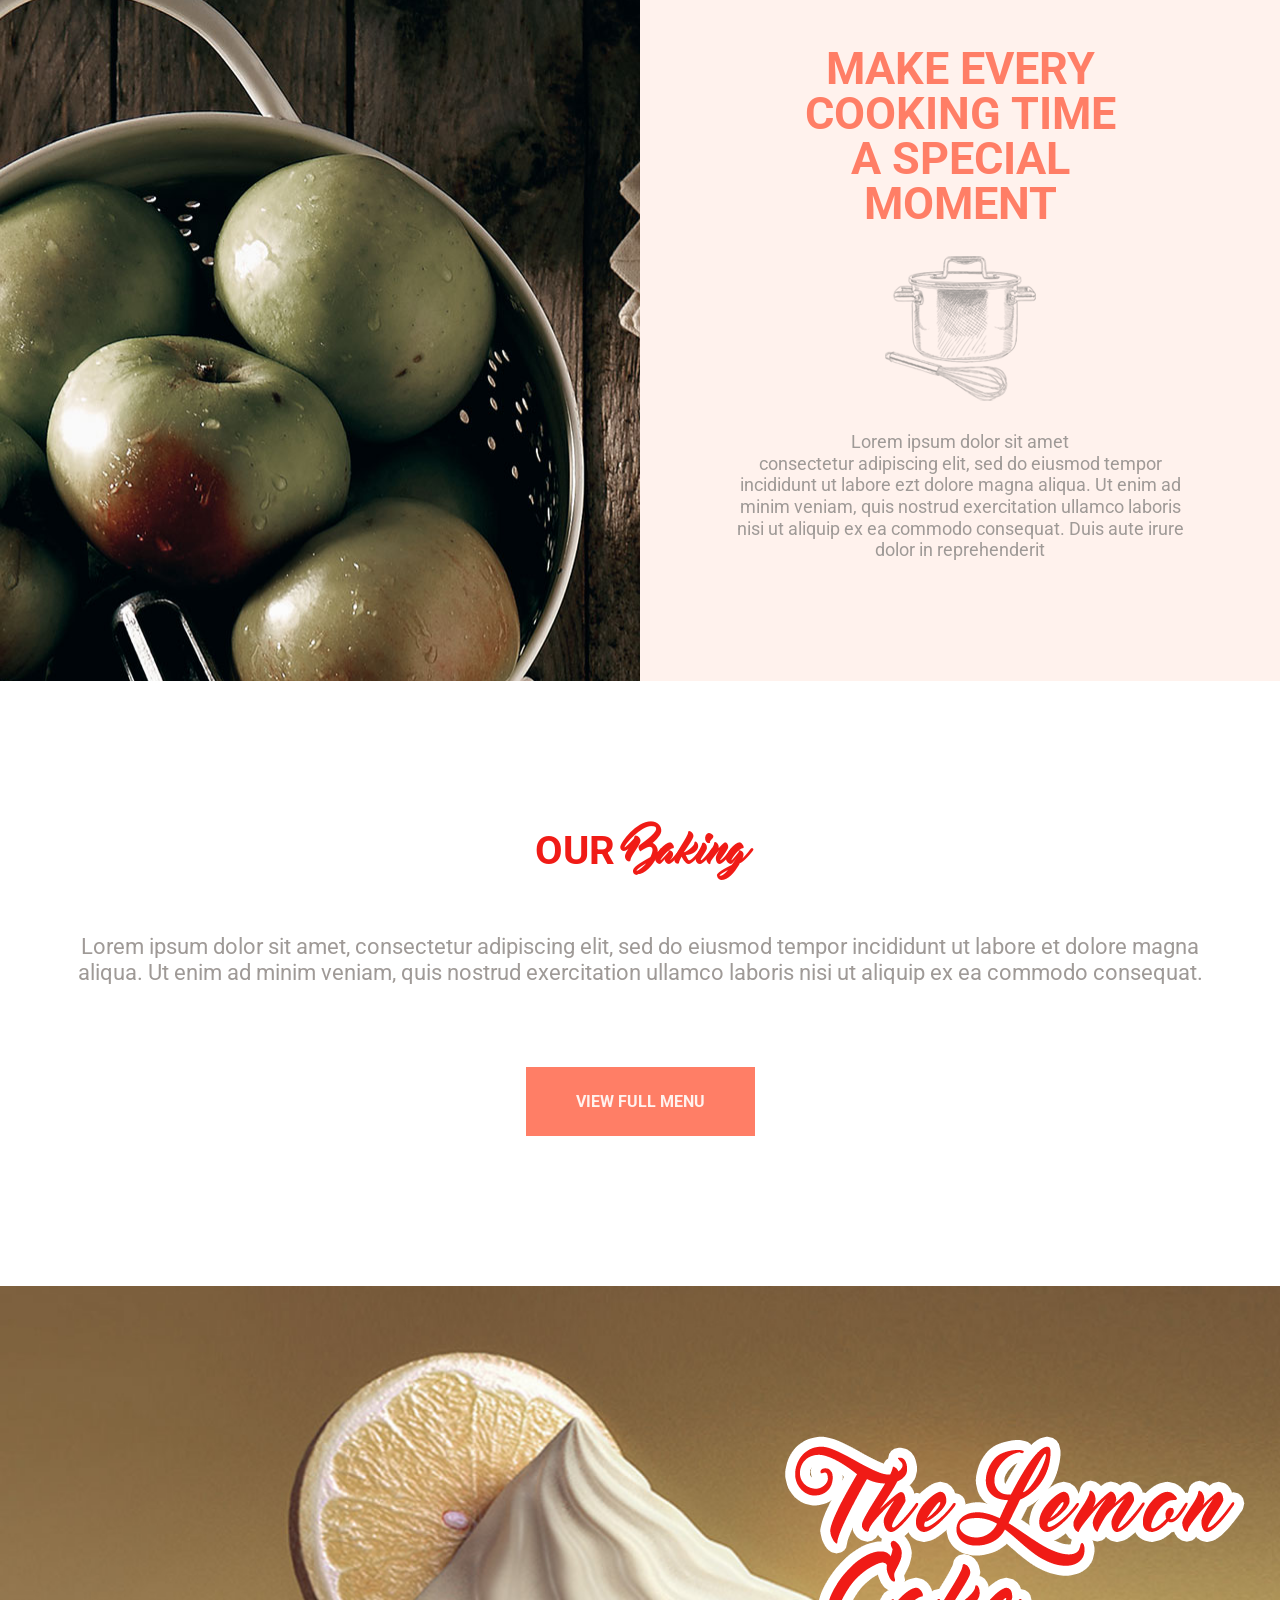
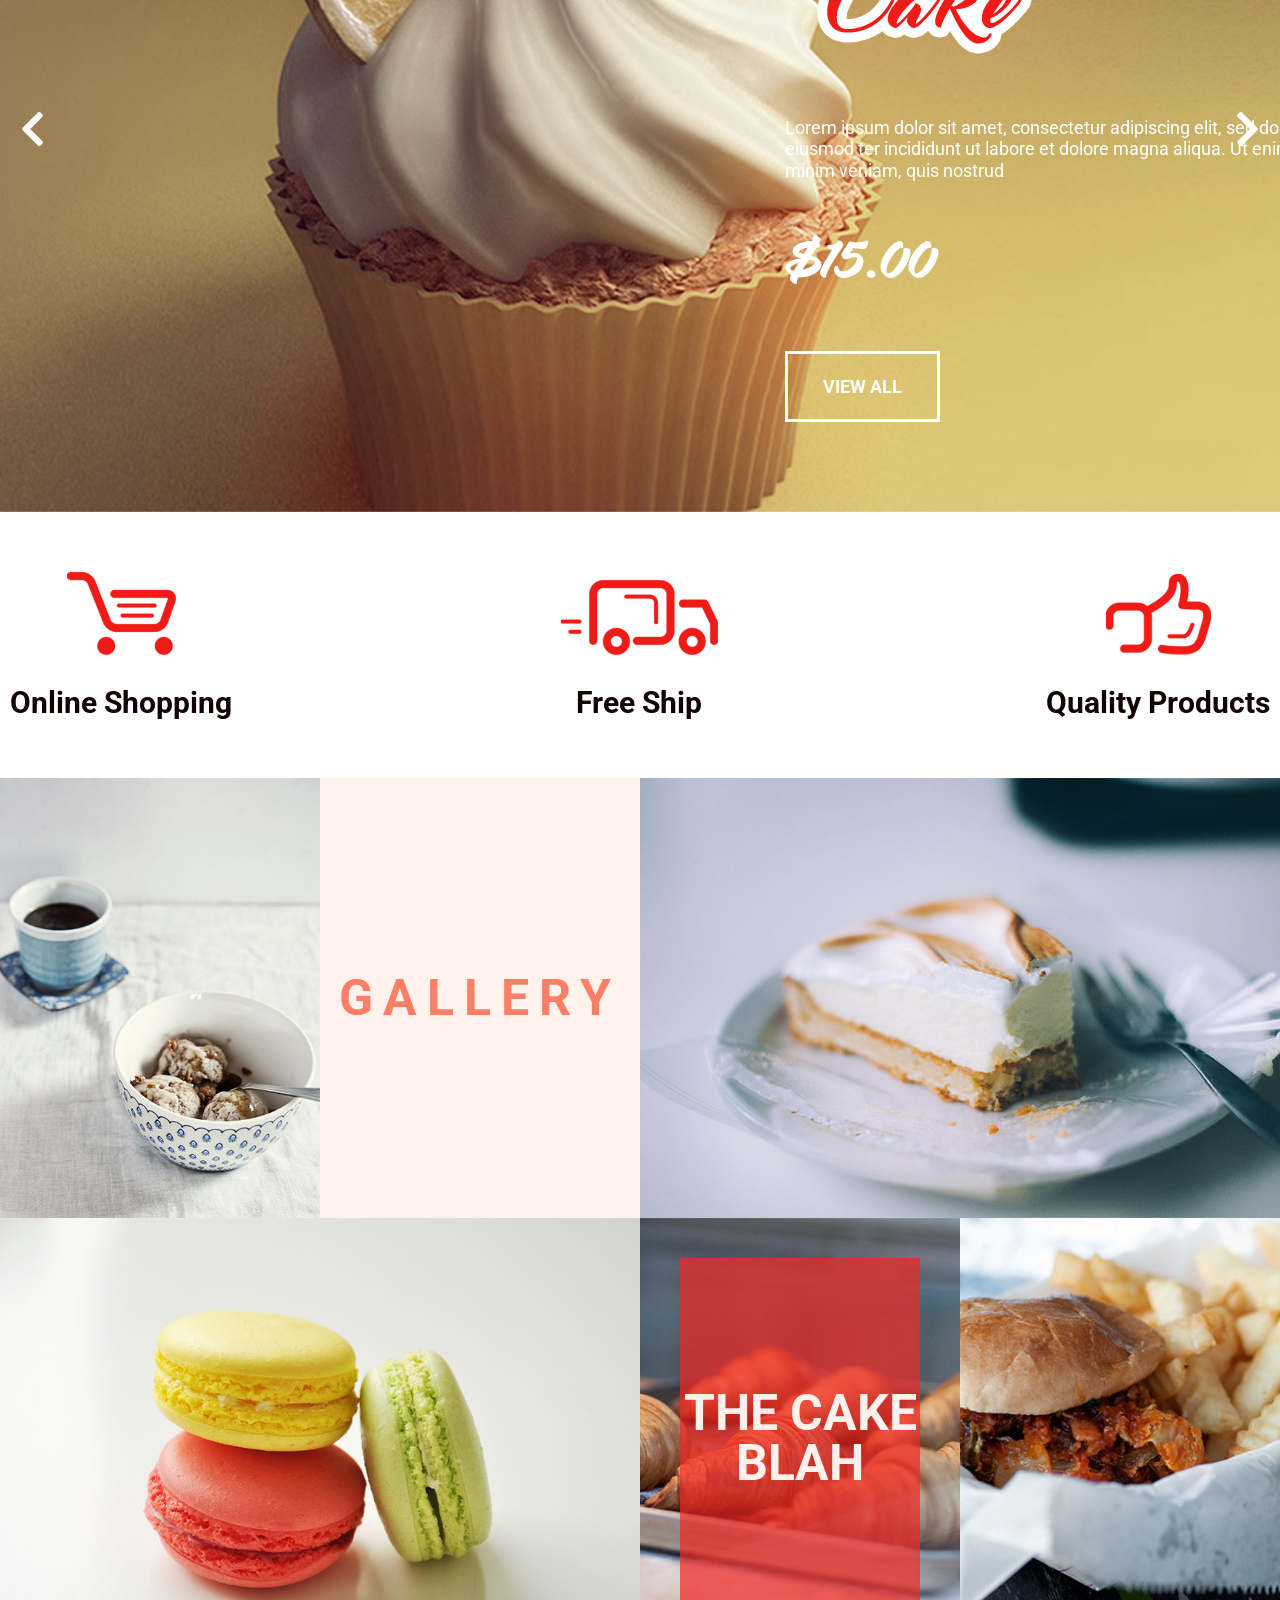
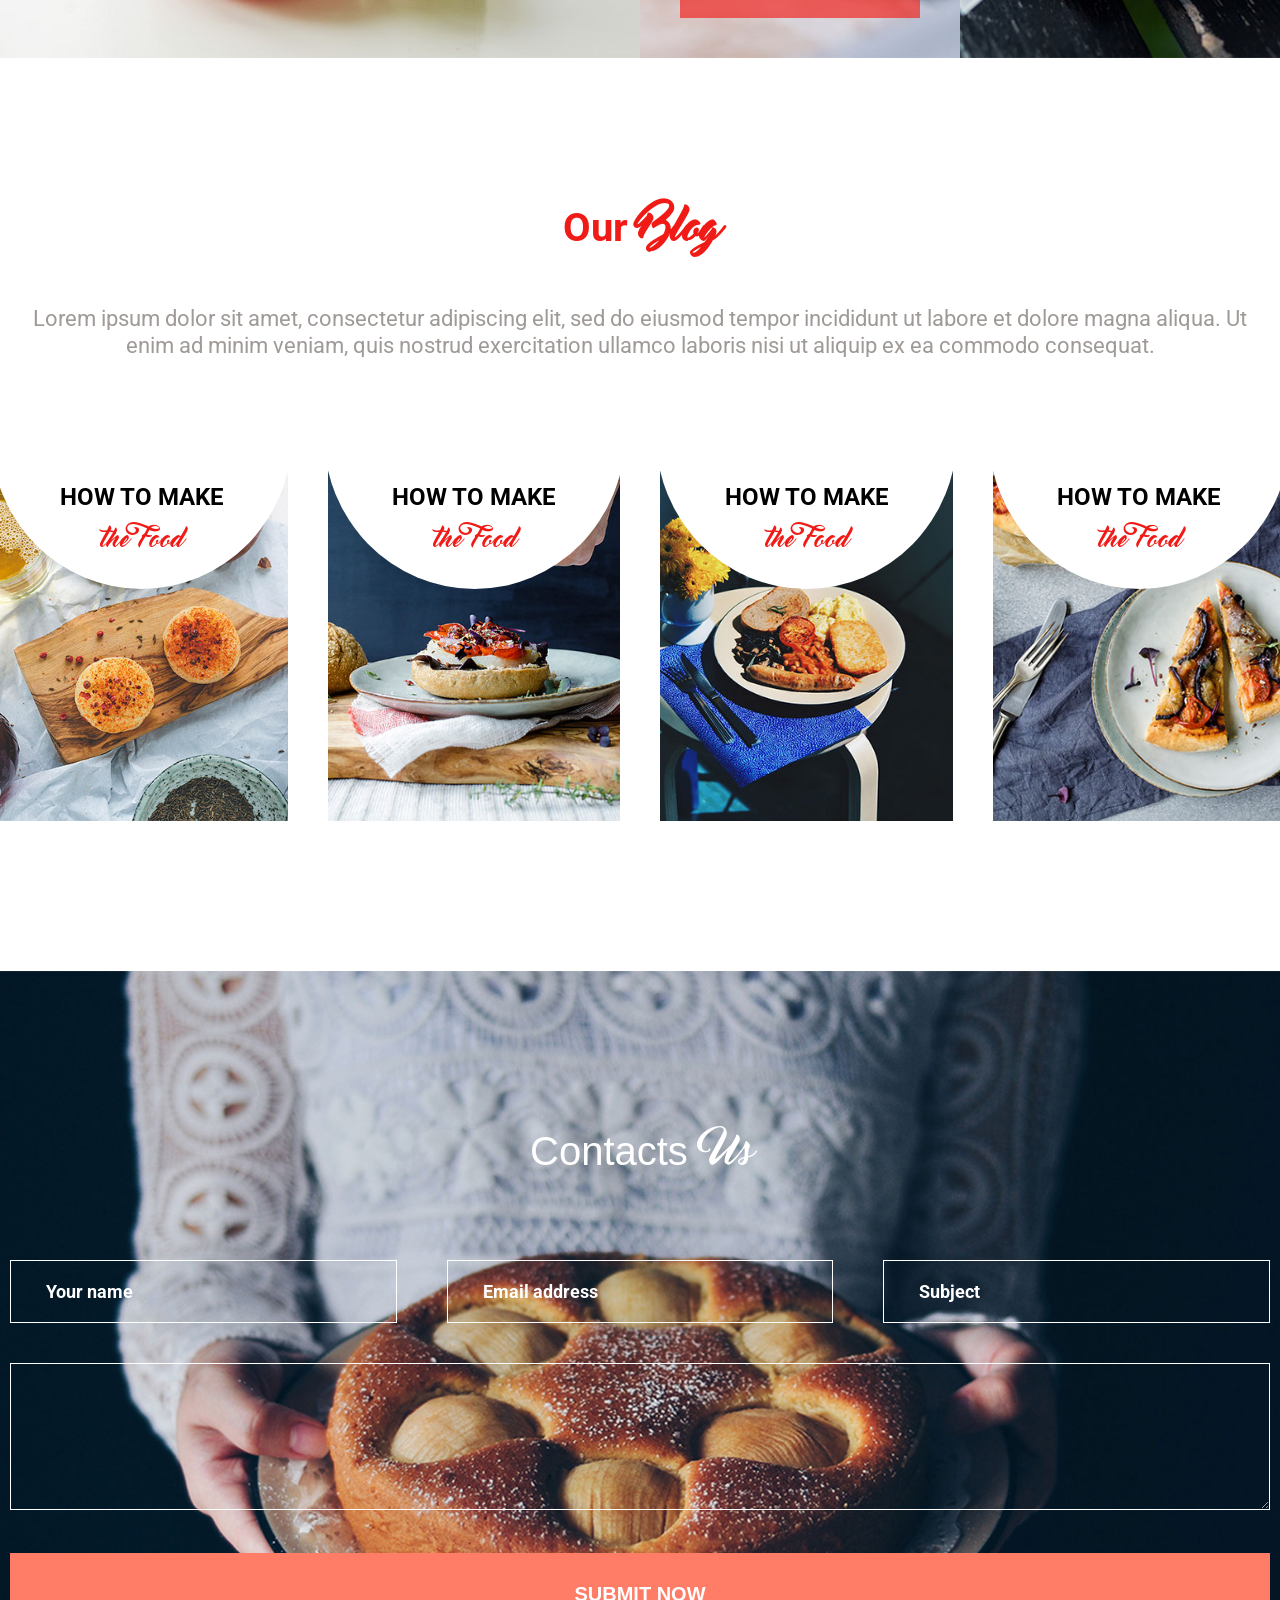
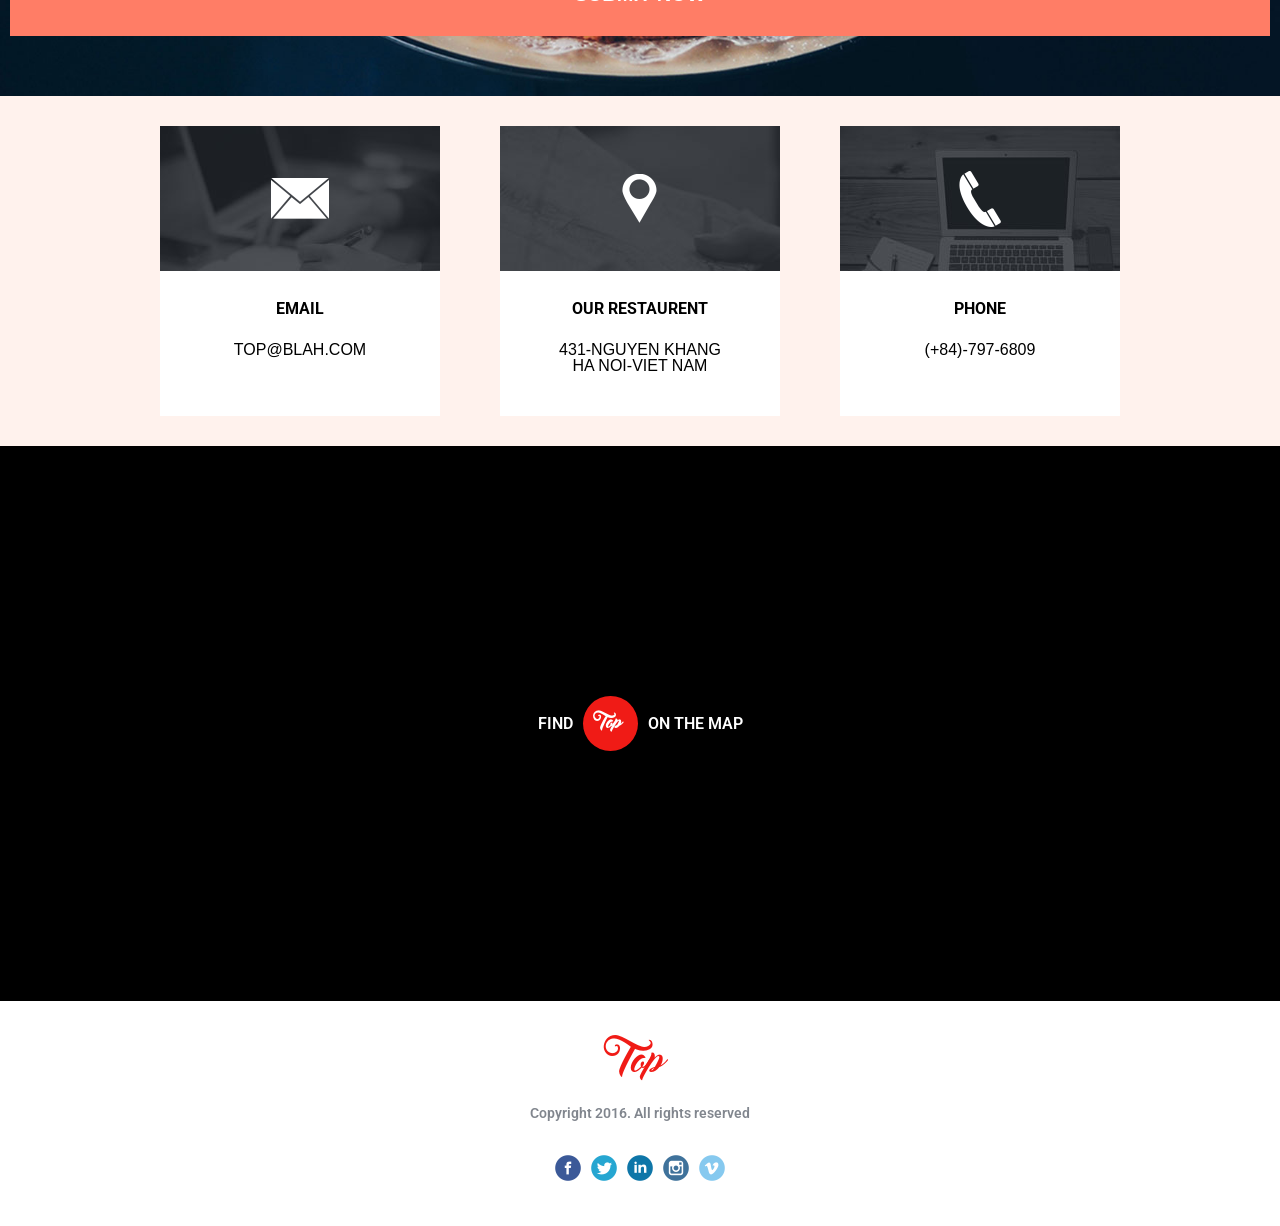
==== commit 8d270291: "updates the-lemon-cake and welcome section" ====
--- a/index.html
+++ b/index.html
@@ -97,9 +97,7 @@
     <section class="the-lemon-cake">
         <span class="fas fa-chevron-left chevron"></span>
         <div class="lemon-inner">
-            <h2 class="heading">
-                The Lemon<br /> Cake
-            </h2>
+            <img class="heading" src="./assets/img/the-lemon-cake.png">
             <p class="paragraph">Lorem ipsum dolor sit amet, consectetur adipiscing elit, sed do<br /> eiusmod ter
                 incididunt
                 ut labore et dolore magna aliqua. Ut enim ad<br /> minim veniam, quis nostrud </p>
@@ -239,8 +237,7 @@
     </section>
     <footer class="footer">
         <div class="map">
-            <iframe class="footer-map" src="https://www.google.com/maps/embed?pb=!1m14!1m12!1m3!1d9579.726324562334!2d23.12473425!3d53.11142085!2m3!1f0!2f0!3f0!3m2!1i1024!2i768!4f13.1!5e0!3m2!1spl!2spl!4v1544357301091" width="100%" height="555" frameborder="0" style="border:0" allowfullscreen>
-            </iframe>
+                <iframe class="footer-map" src="https://www.google.com/maps/embed?pb=!1m18!1m12!1m3!1d11813.826665156468!2d-0.11718813938168528!3d51.503104283211734!2m3!1f0!2f0!3f0!3m2!1i1024!2i768!4f13.1!3m3!1m2!1s0x47d8a00baf21de75%3A0x52963a5addd52a99!2sLondyn%2C+Wielka+Brytania!5e0!3m2!1spl!2spl!4v1544394987401" width="100%" height="555" frameborder="0" style="border:0" allowfullscreen></iframe>
             <p class="map-text">find <span class="map-span"></span> on the map</p>
         </div>
         <div class="bottom-footer">
--- a/assets/css/style.css
+++ b/assets/css/style.css
@@ -131,6 +131,9 @@
 * {
   box-sizing: border-box; }
 
+.chevron {
+  padding: 0 20px; }
+
 @font-face {
   font-family: 'master_of_break';
   src: url("../fonts/master-of-break-font/master_of_break.otf") format("opentype"); }
@@ -160,7 +163,7 @@
 
 .welcome {
   display: flex;
-  justify-content: space-around;
+  justify-content: space-between;
   align-items: center;
   background: url("../img/header-background.jpg");
   background-size: cover; }
@@ -291,22 +294,18 @@
   background-size: cover;
   padding: 150px 0 90px 0;
   display: flex;
-  justify-content: space-around;
+  justify-content: space-between;
   align-items: center; }
   .the-lemon-cake .chevron {
     font-size: 40px;
     color: #fff; }
   .the-lemon-cake .lemon-inner {
-    padding-left: 700px; }
+    position: relative;
+    left: 410px; }
     .the-lemon-cake .lemon-inner .heading,
     .the-lemon-cake .lemon-inner .paragraph,
     .the-lemon-cake .lemon-inner .price {
       margin-bottom: 60px; }
-    .the-lemon-cake .lemon-inner .heading {
-      font-family: 'master_of_break';
-      font-size: 80px;
-      font-weight: 700;
-      color: #f01b16; }
     .the-lemon-cake .lemon-inner .paragraph {
       font-family: 'Roboto';
       font-size: 18px;
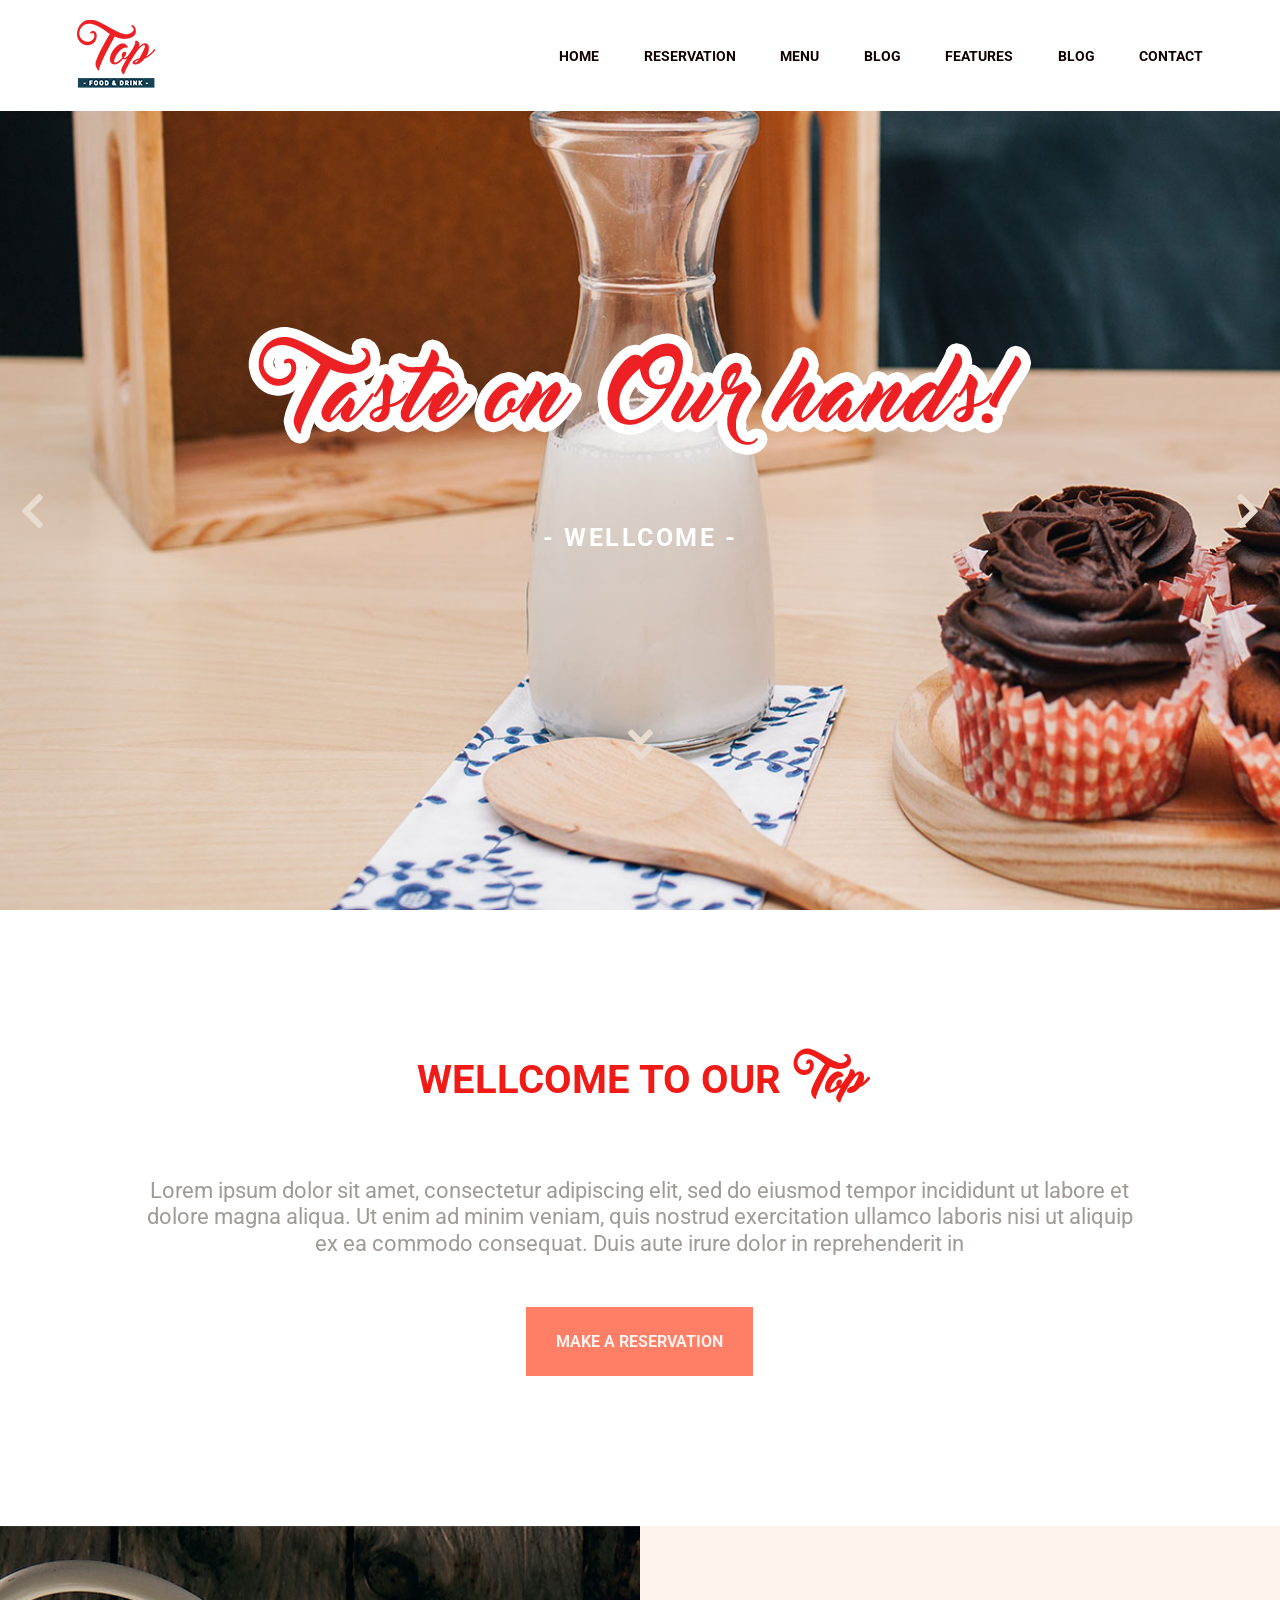
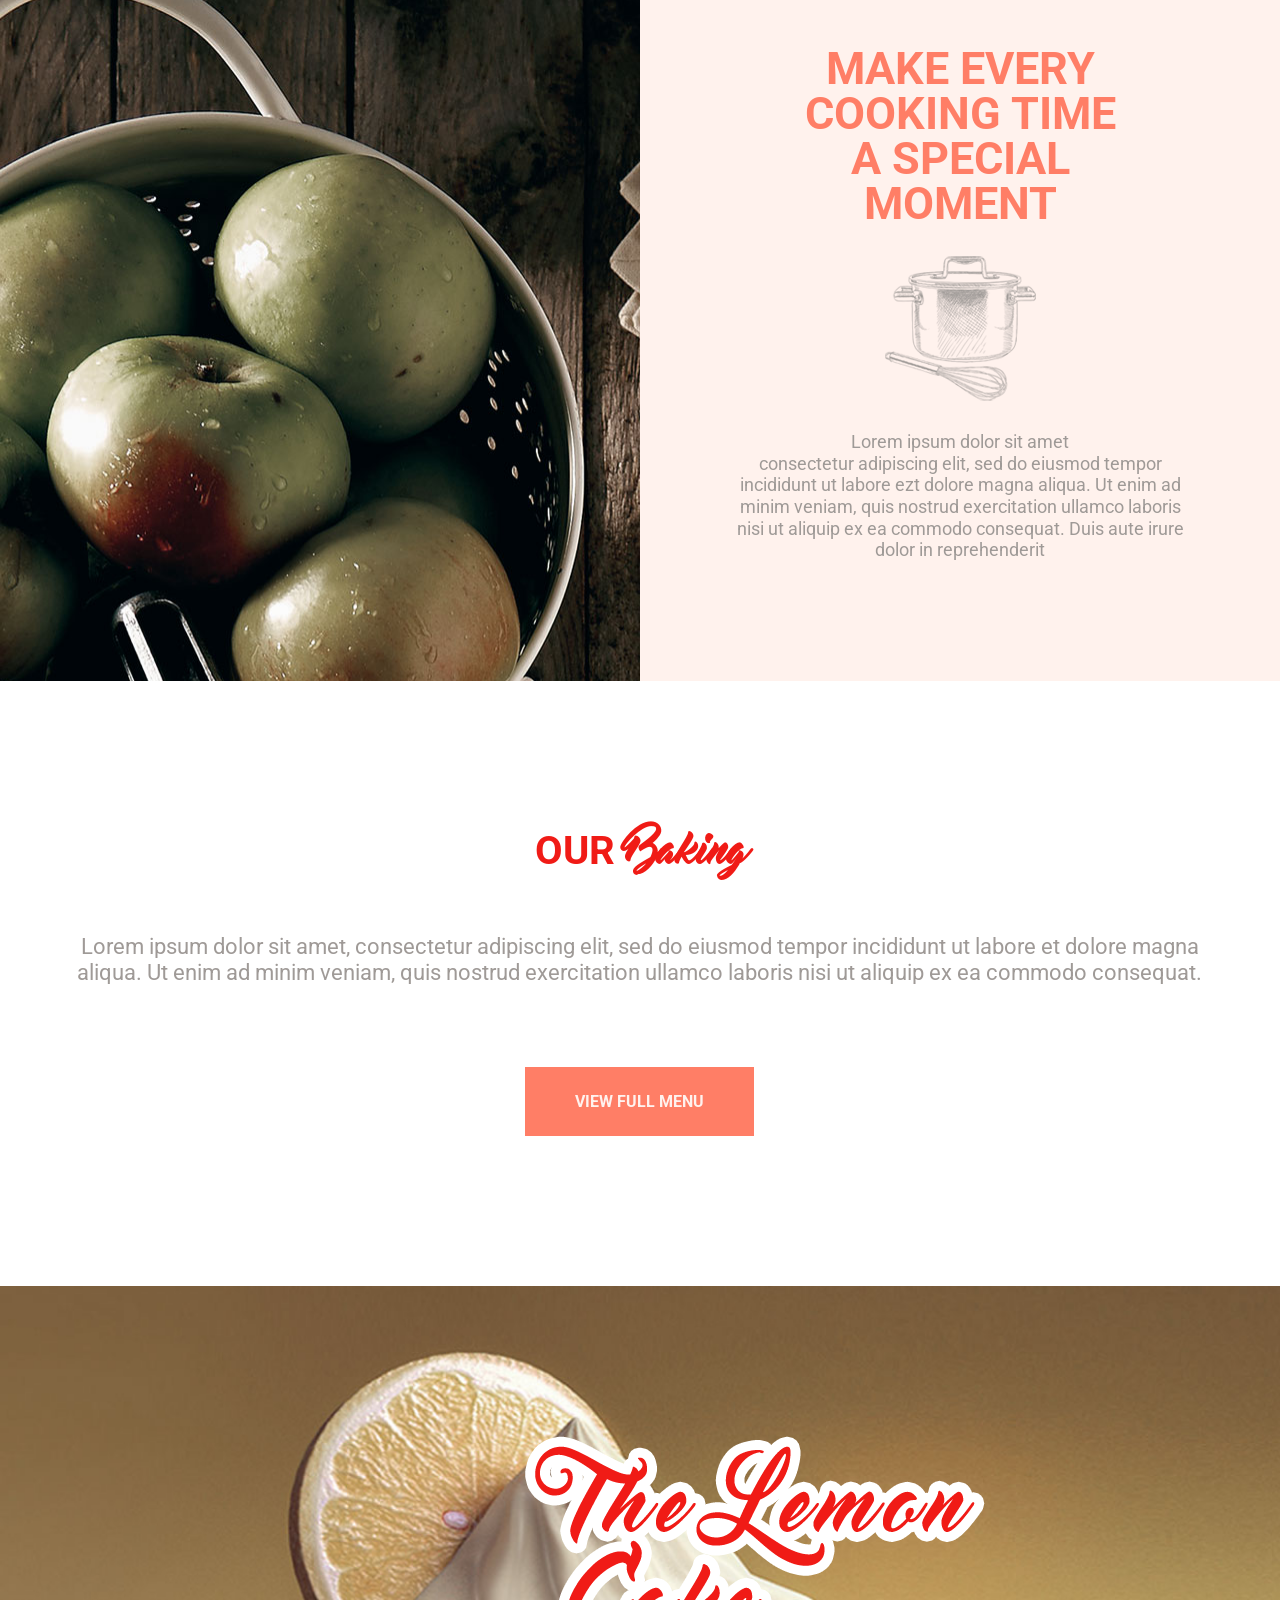
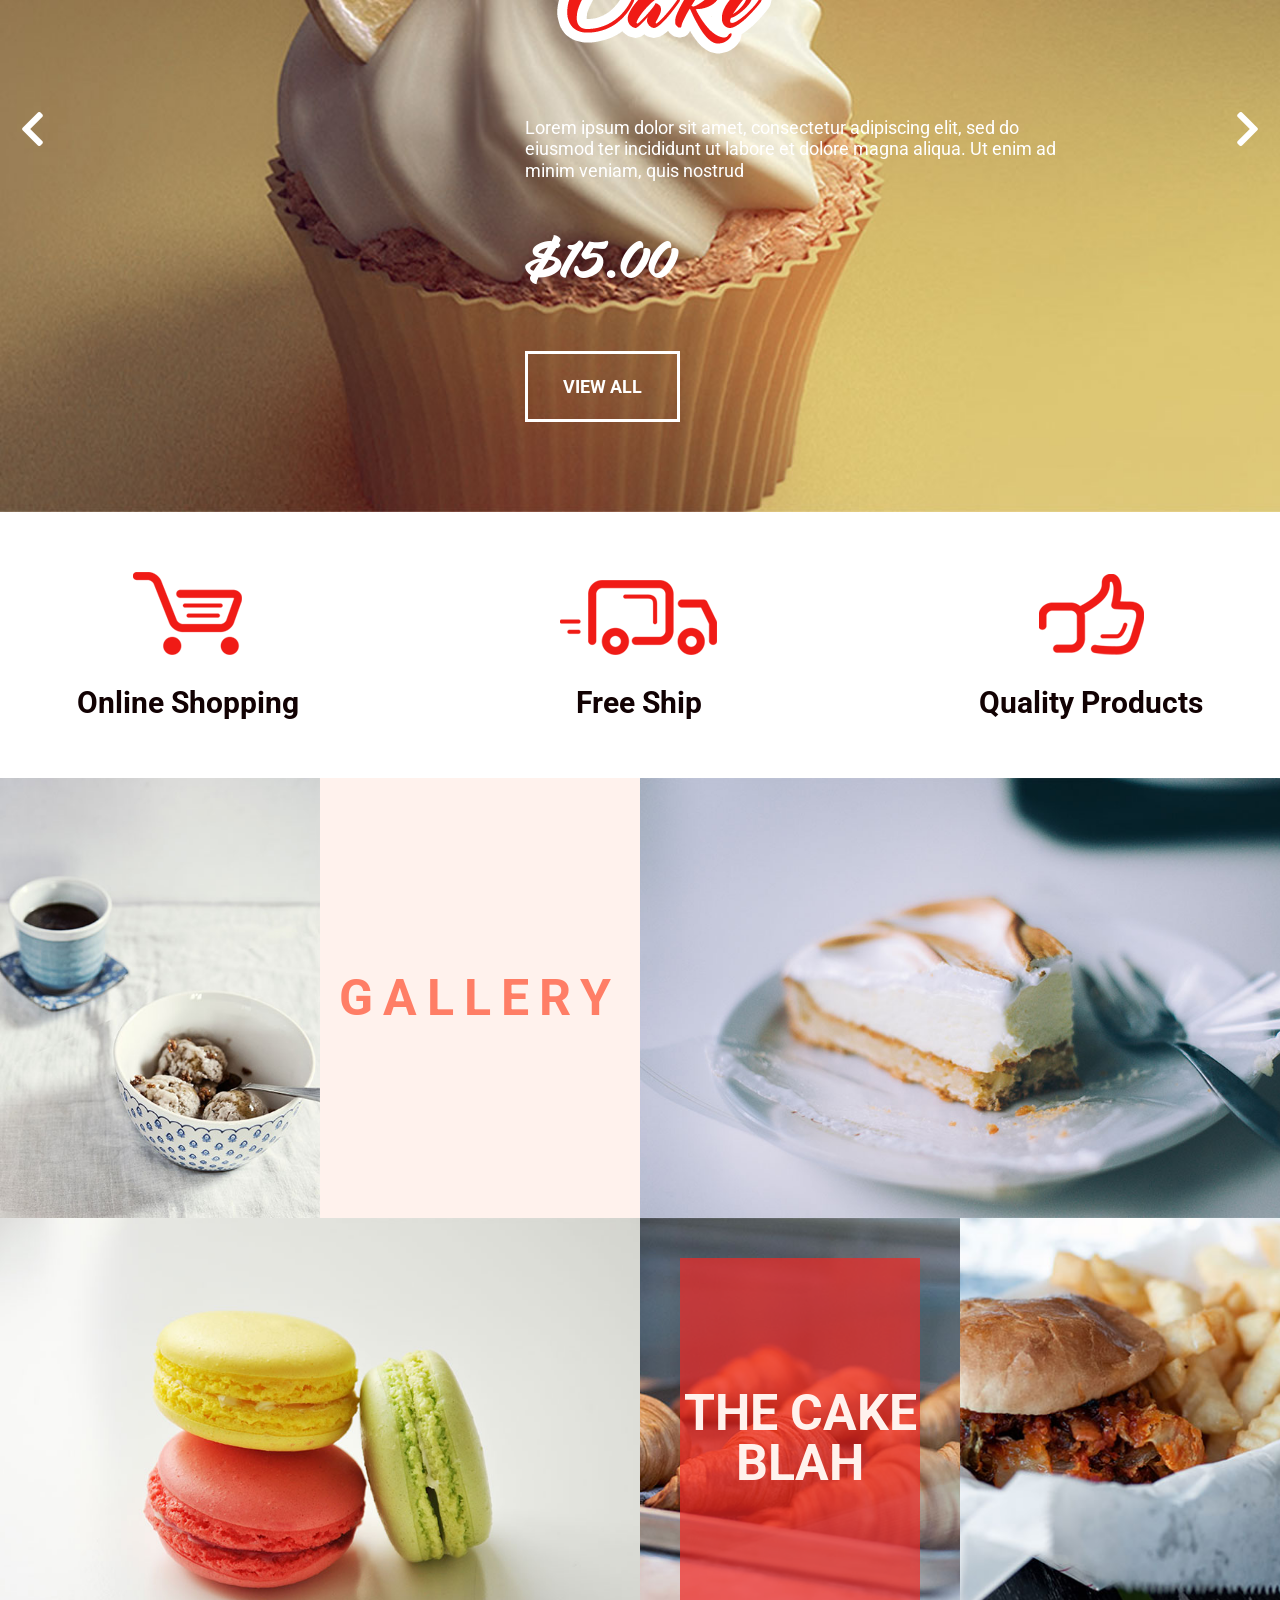
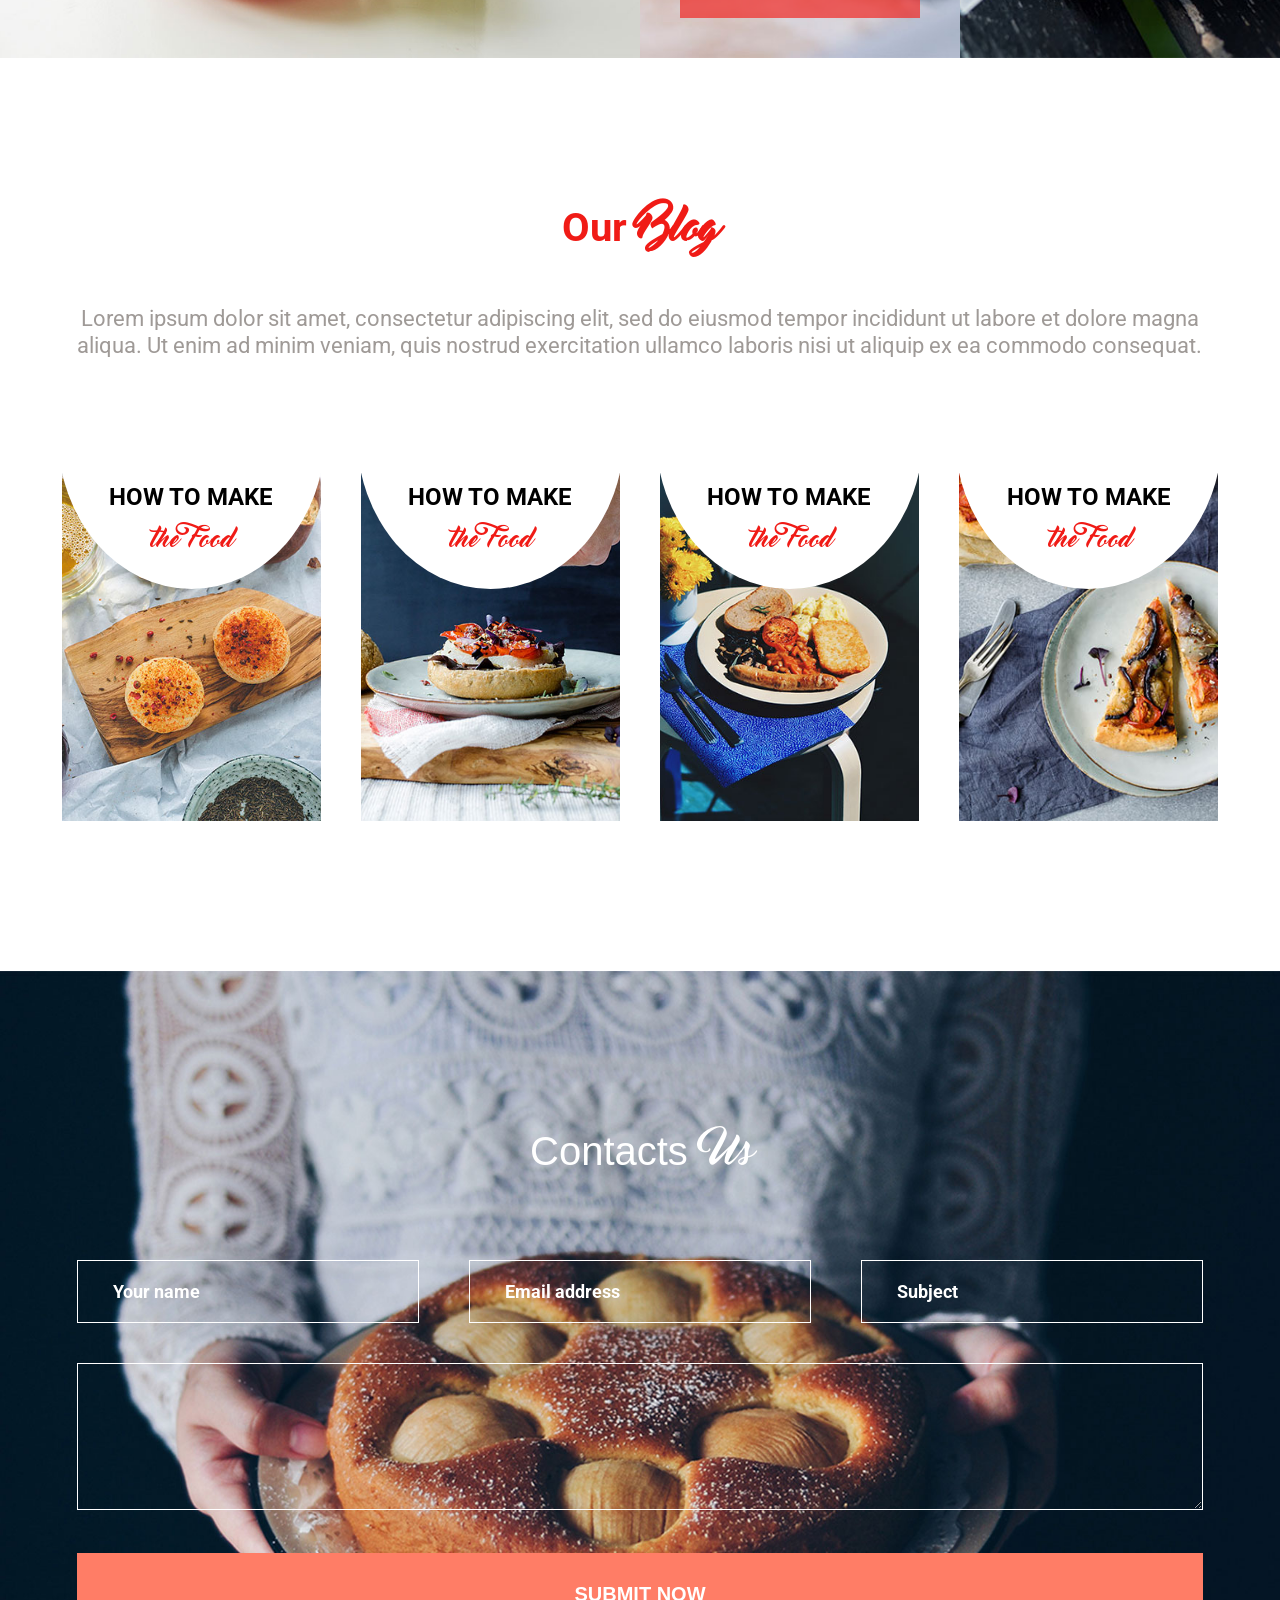
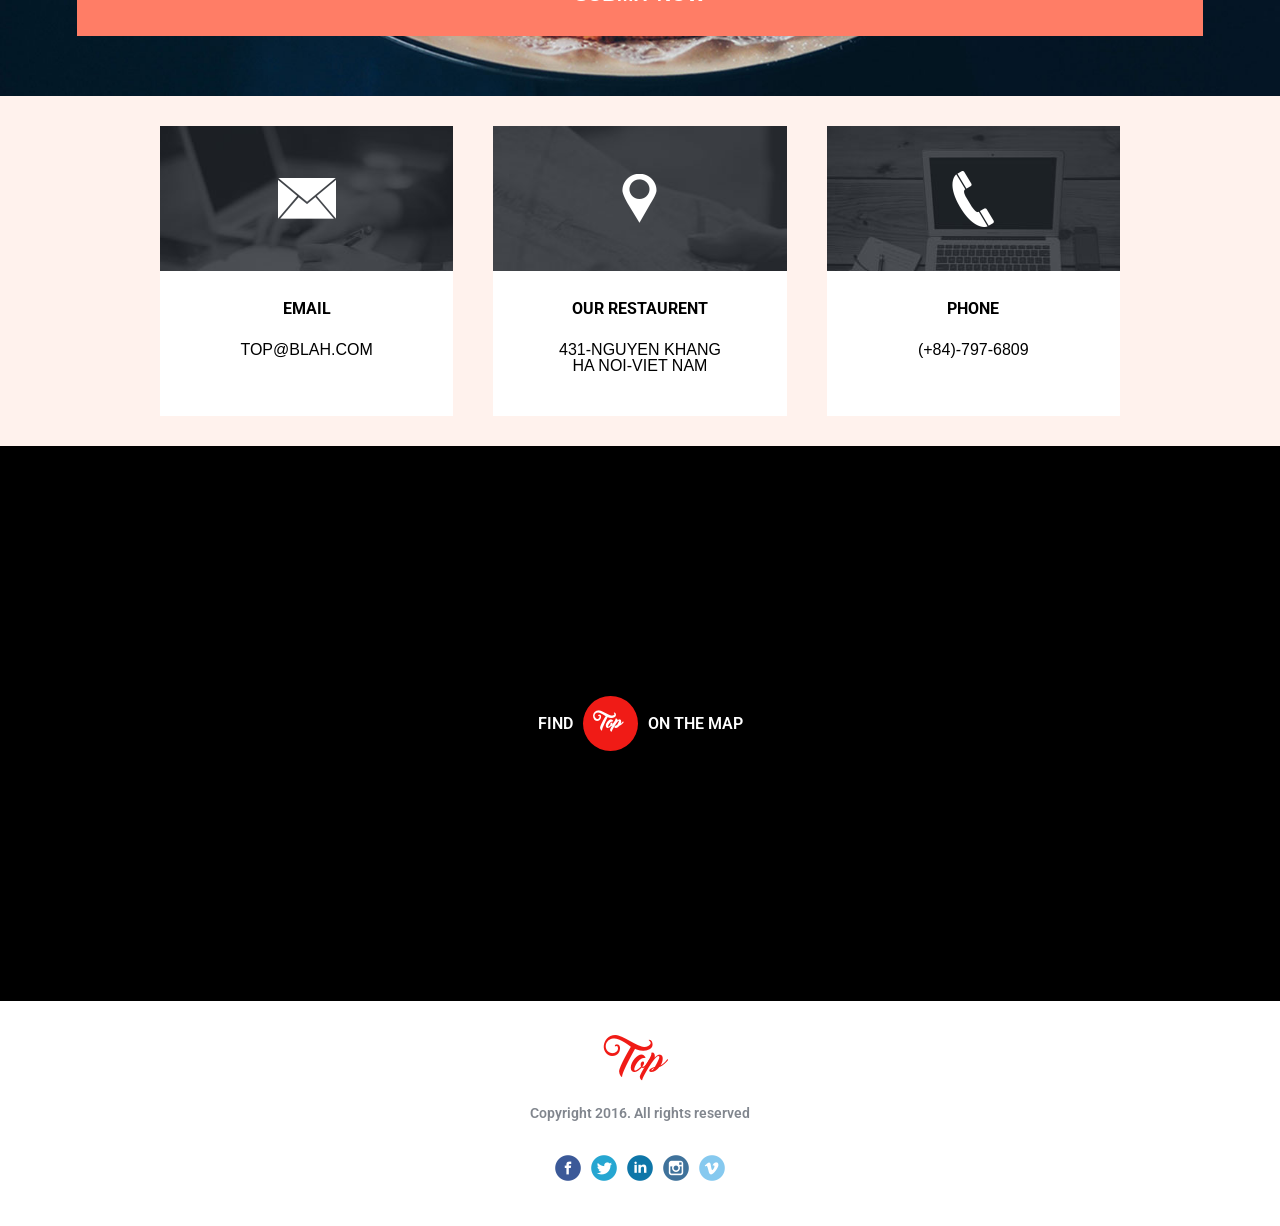
==== commit bb08a990: "updates and rwd" ====
--- a/index.html
+++ b/index.html
@@ -203,33 +203,35 @@
     </section>
     <section class="contact-data">
         <div class="container">
-            <div class="contact-items">
-                <div class="contact-item">
-                    <div class="contact-img background1">
-                        <img class="item-icon" src="./assets/img/contact-data-envelope.png">
-                    </div>
-                    <div class="text">
-                        <p class="heading">email</p>
-                        <p class="subheading">top@blah.com</p>
-                    </div>
-                </div>
-                <div class="contact-item">
-                    <div class="contact-img background2">
-                        <img class="item-icon" src="./assets/img/contact-data-marker.png">
-                    </div>
-                    <div class="text">
-                        <p class="heading">our restaurent</p>
-                        <p class="subheading">431-Nguyen khang<br>
-                            ha noi-viet nam</p>
-                    </div>
-                </div>
-                <div class="contact-item">
-                    <div class="contact-img background3">
-                        <img class="item-icon" src="./assets/img/contact-data-phone.png">
-                    </div>
-                    <div class="text">
-                        <p class="heading">phone</p>
-                        <p class="subheading">(+84)-797-6809</p>
+            <div class="contact-wrapper">
+                <div class="contact-items">
+                    <div class="contact-item">
+                        <div class="contact-img background1">
+                            <img class="item-icon" src="./assets/img/contact-data-envelope.png">
+                        </div>
+                        <div class="text">
+                            <p class="heading">email</p>
+                            <p class="subheading">top@blah.com</p>
+                        </div>
+                    </div>
+                    <div class="contact-item">
+                        <div class="contact-img background2">
+                            <img class="item-icon" src="./assets/img/contact-data-marker.png">
+                        </div>
+                        <div class="text">
+                            <p class="heading">our restaurent</p>
+                            <p class="subheading">431-Nguyen khang<br>
+                                ha noi-viet nam</p>
+                        </div>
+                    </div>
+                    <div class="contact-item">
+                        <div class="contact-img background3">
+                            <img class="item-icon" src="./assets/img/contact-data-phone.png">
+                        </div>
+                        <div class="text">
+                            <p class="heading">phone</p>
+                            <p class="subheading">(+84)-797-6809</p>
+                        </div>
                     </div>
                 </div>
             </div>
@@ -237,7 +239,8 @@
     </section>
     <footer class="footer">
         <div class="map">
-                <iframe class="footer-map" src="https://www.google.com/maps/embed?pb=!1m18!1m12!1m3!1d11813.826665156468!2d-0.11718813938168528!3d51.503104283211734!2m3!1f0!2f0!3f0!3m2!1i1024!2i768!4f13.1!3m3!1m2!1s0x47d8a00baf21de75%3A0x52963a5addd52a99!2sLondyn%2C+Wielka+Brytania!5e0!3m2!1spl!2spl!4v1544394987401" width="100%" height="555" frameborder="0" style="border:0" allowfullscreen></iframe>
+            <iframe class="footer-map" src="https://www.google.com/maps/embed?pb=!1m18!1m12!1m3!1d11813.826665156468!2d-0.11718813938168528!3d51.503104283211734!2m3!1f0!2f0!3f0!3m2!1i1024!2i768!4f13.1!3m3!1m2!1s0x47d8a00baf21de75%3A0x52963a5addd52a99!2sLondyn%2C+Wielka+Brytania!5e0!3m2!1spl!2spl!4v1544394987401"
+                width="100%" height="555" frameborder="0" style="border:0" allowfullscreen></iframe>
             <p class="map-text">find <span class="map-span"></span> on the map</p>
         </div>
         <div class="bottom-footer">
--- a/assets/css/style.css
+++ b/assets/css/style.css
@@ -510,40 +510,43 @@
 
 .contact-data {
   background-color: #fff2ed; }
-  .contact-data .contact-items {
-    display: flex;
-    justify-content: space-between;
+  .contact-data .contact-wrapper {
     width: 960px;
     margin: 0 auto; }
-    .contact-data .contact-items .contact-item {
-      width: calc((100% / 3) - 40px);
-      margin: 30px 0; }
-      .contact-data .contact-items .contact-item .contact-img {
-        height: 145px;
-        display: flex;
-        justify-content: center;
-        align-items: center; }
-      .contact-data .contact-items .contact-item .text {
-        height: 145px;
-        display: flex;
-        flex-direction: column;
-        align-items: center;
-        background-color: #fff;
-        text-transform: uppercase;
-        text-align: center;
-        padding-top: 30px; }
-        .contact-data .contact-items .contact-item .text .heading {
-          font-family: 'Roboto';
-          font-size: 16px;
-          font-weight: 700; }
-        .contact-data .contact-items .contact-item .text .subheading {
-          margin-top: 25px; }
-      .contact-data .contact-items .contact-item .background1 {
-        background: url("../img/contact-data-1.jpg"); }
-      .contact-data .contact-items .contact-item .background2 {
-        background: url("../img/contact-data-2.jpg"); }
-      .contact-data .contact-items .contact-item .background3 {
-        background: url("../img/contact-data-3.jpg"); }
+    .contact-data .contact-wrapper .contact-items {
+      display: flex;
+      justify-content: space-between;
+      width: calc(100% + 40px);
+      margin-left: -20px; }
+      .contact-data .contact-wrapper .contact-items .contact-item {
+        width: calc((100% / 3) - 40px);
+        margin: 30px 20px; }
+        .contact-data .contact-wrapper .contact-items .contact-item .contact-img {
+          height: 145px;
+          display: flex;
+          justify-content: center;
+          align-items: center; }
+        .contact-data .contact-wrapper .contact-items .contact-item .text {
+          height: 145px;
+          display: flex;
+          flex-direction: column;
+          align-items: center;
+          background-color: #fff;
+          text-transform: uppercase;
+          text-align: center;
+          padding-top: 30px; }
+          .contact-data .contact-wrapper .contact-items .contact-item .text .heading {
+            font-family: 'Roboto';
+            font-size: 16px;
+            font-weight: 700; }
+          .contact-data .contact-wrapper .contact-items .contact-item .text .subheading {
+            margin-top: 25px; }
+        .contact-data .contact-wrapper .contact-items .contact-item .background1 {
+          background: url("../img/contact-data-1.jpg"); }
+        .contact-data .contact-wrapper .contact-items .contact-item .background2 {
+          background: url("../img/contact-data-2.jpg"); }
+        .contact-data .contact-wrapper .contact-items .contact-item .background3 {
+          background: url("../img/contact-data-3.jpg"); }
 
 .footer .map {
   display: flex;
@@ -599,3 +602,13 @@
     margin: 0 auto;
     display: flex;
     justify-content: space-between; }
+
+@media (max-width: 1280px) {
+  .container {
+    width: 88%; }
+  .the-lemon-cake .lemon-inner {
+    position: relative;
+    left: 150px; }
+  .header .top-menu-link {
+    font-size: 14px;
+    margin-left: 40px; } }
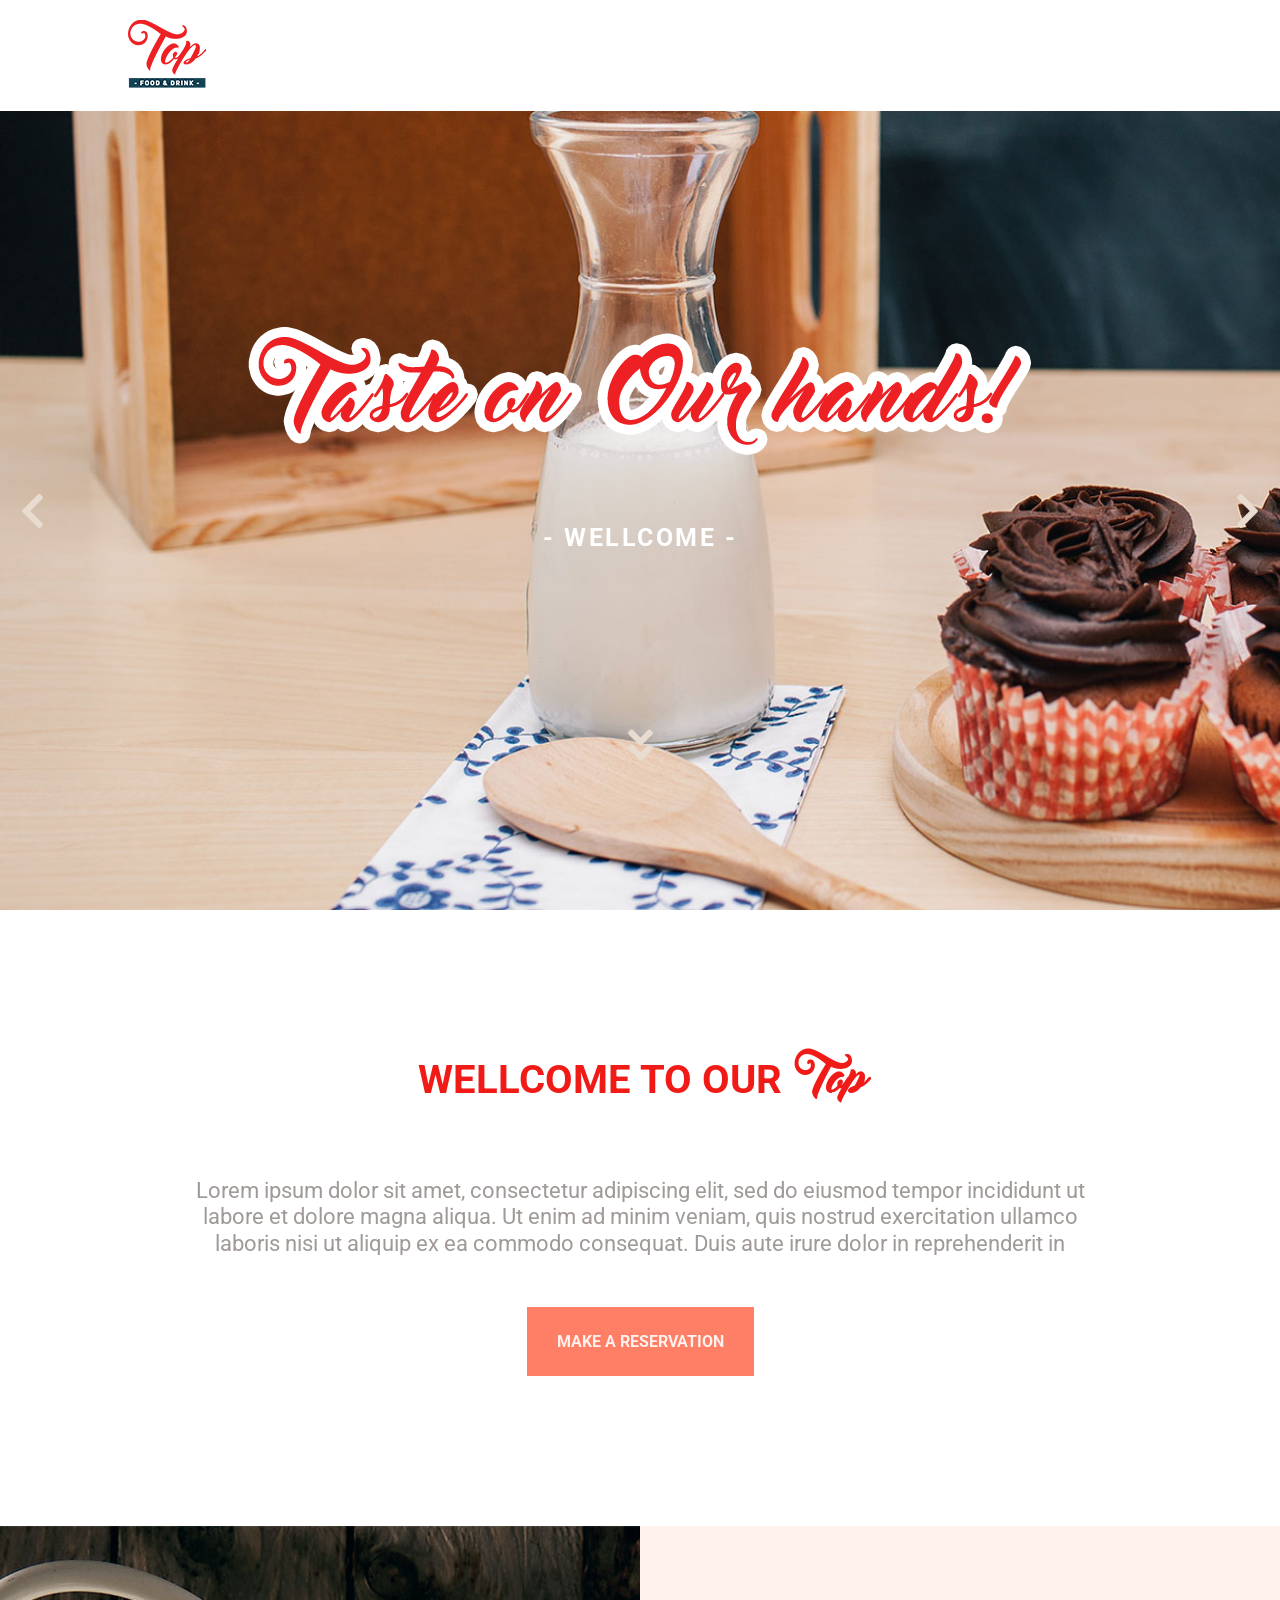
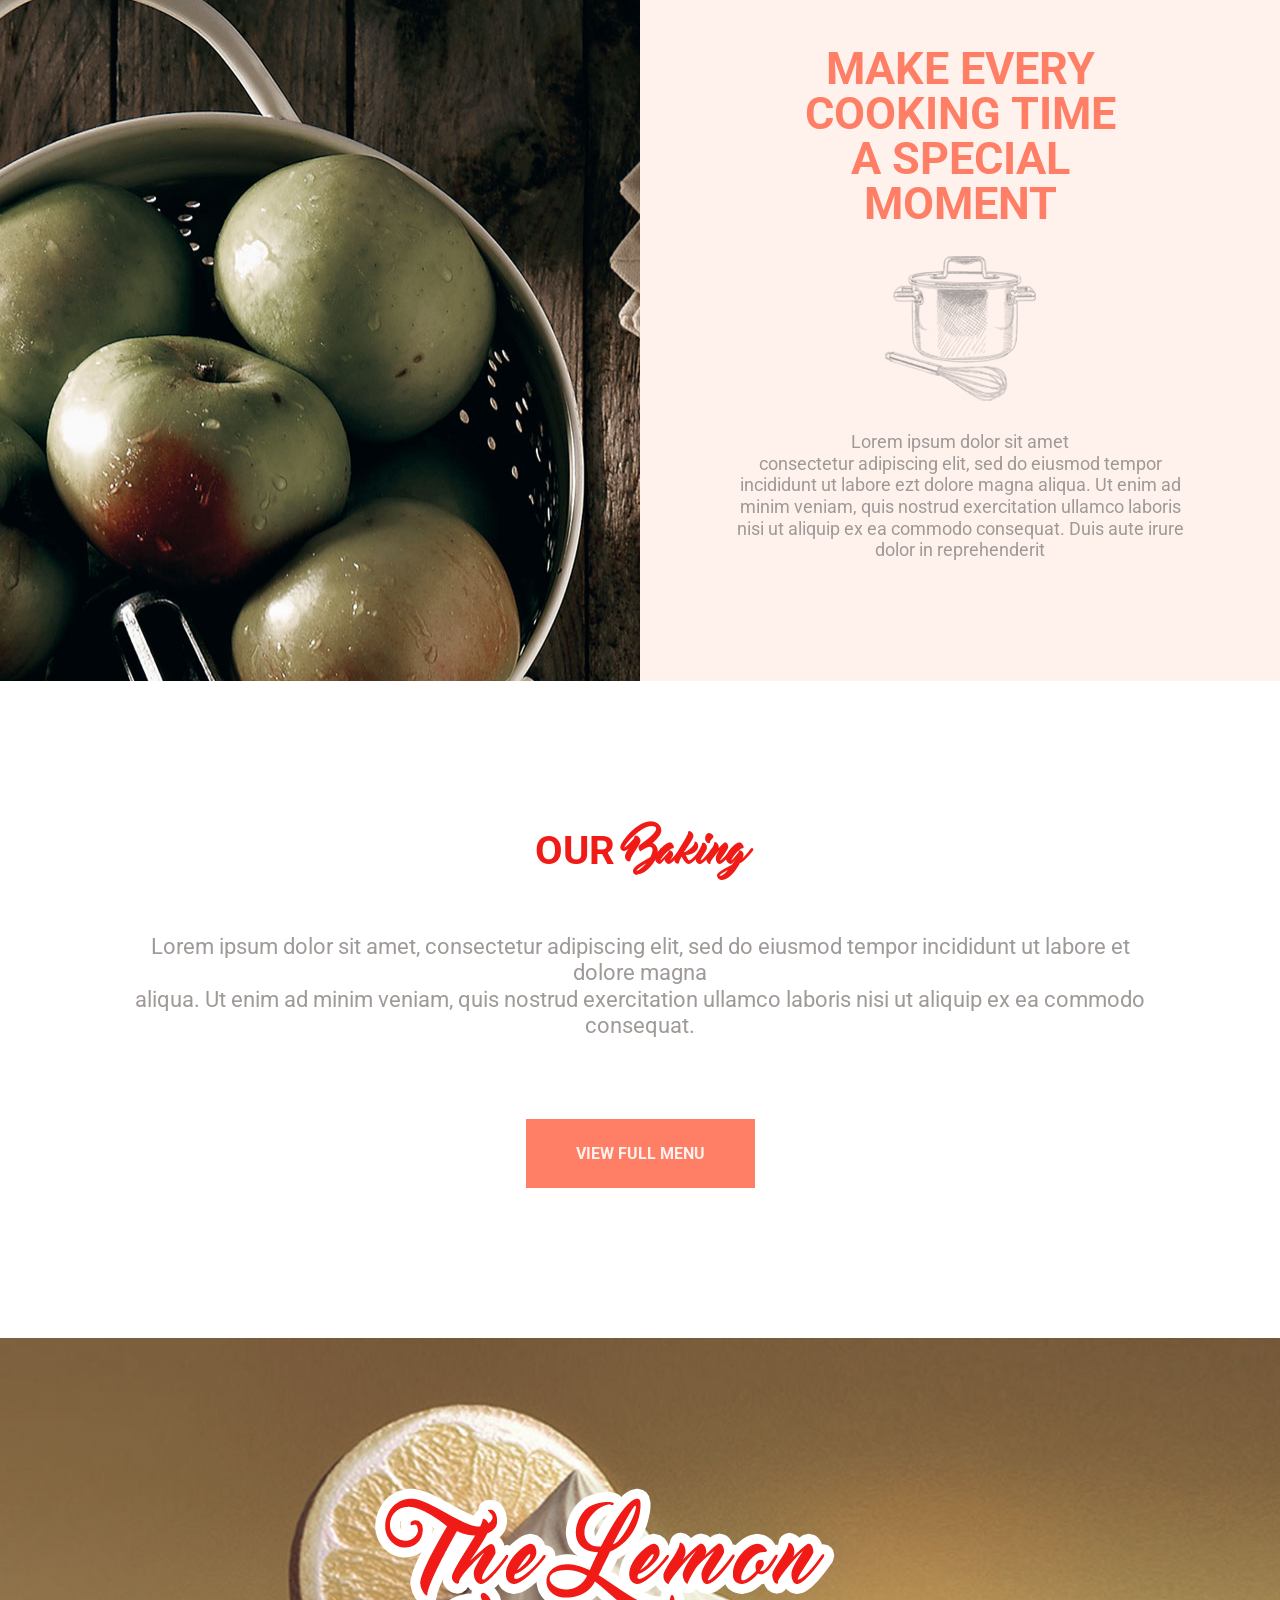
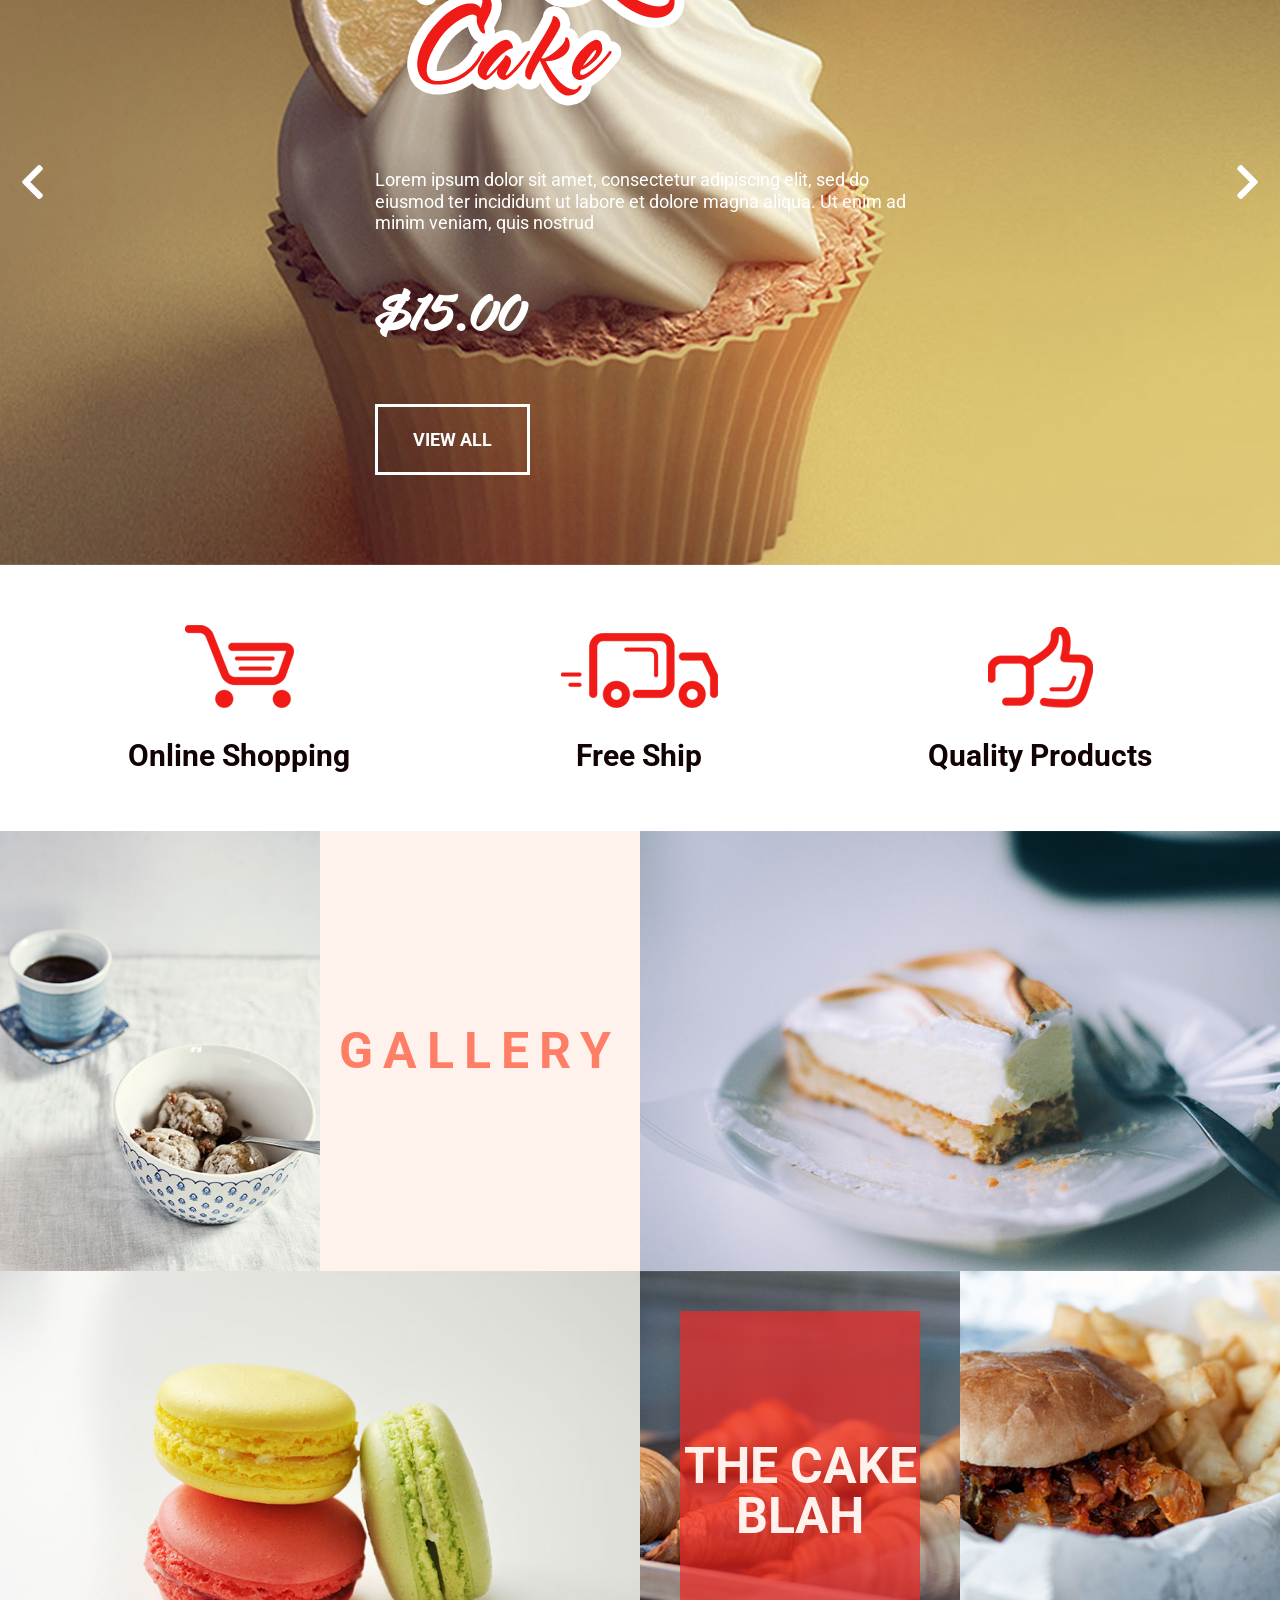
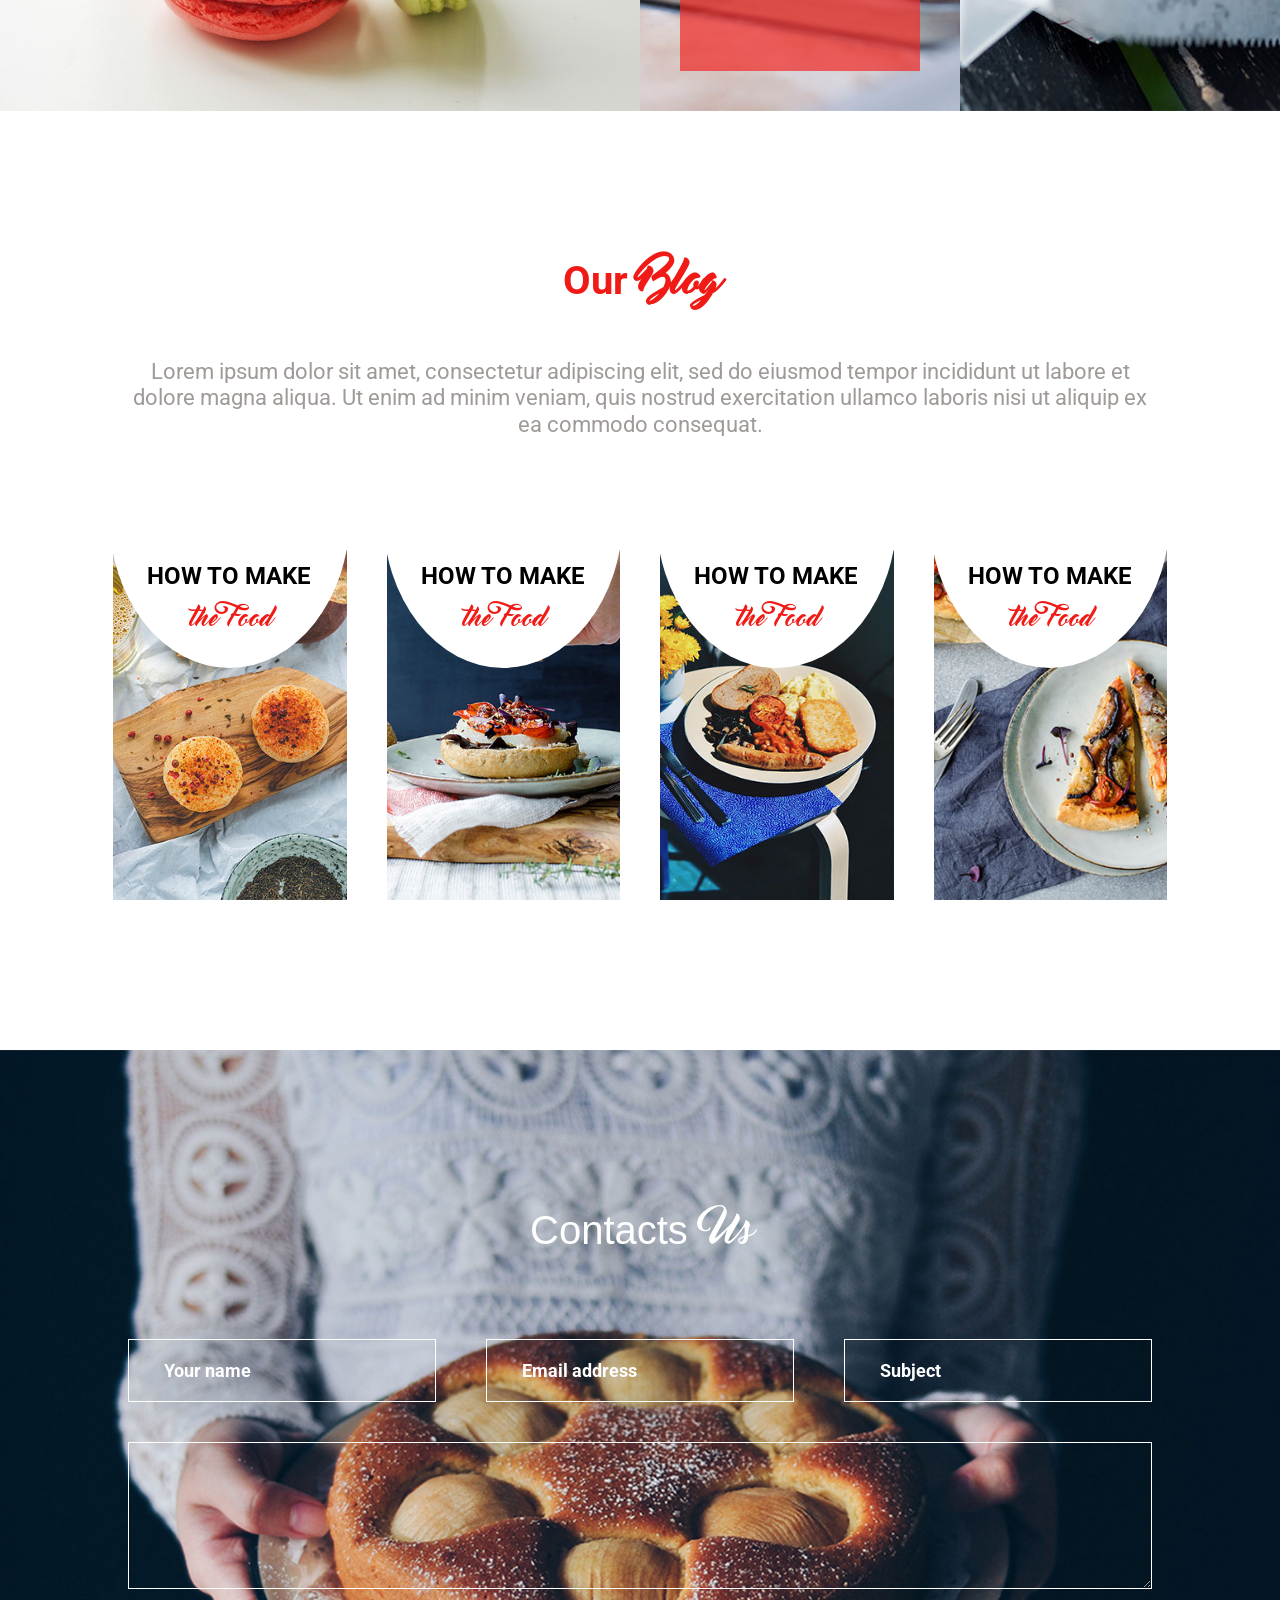
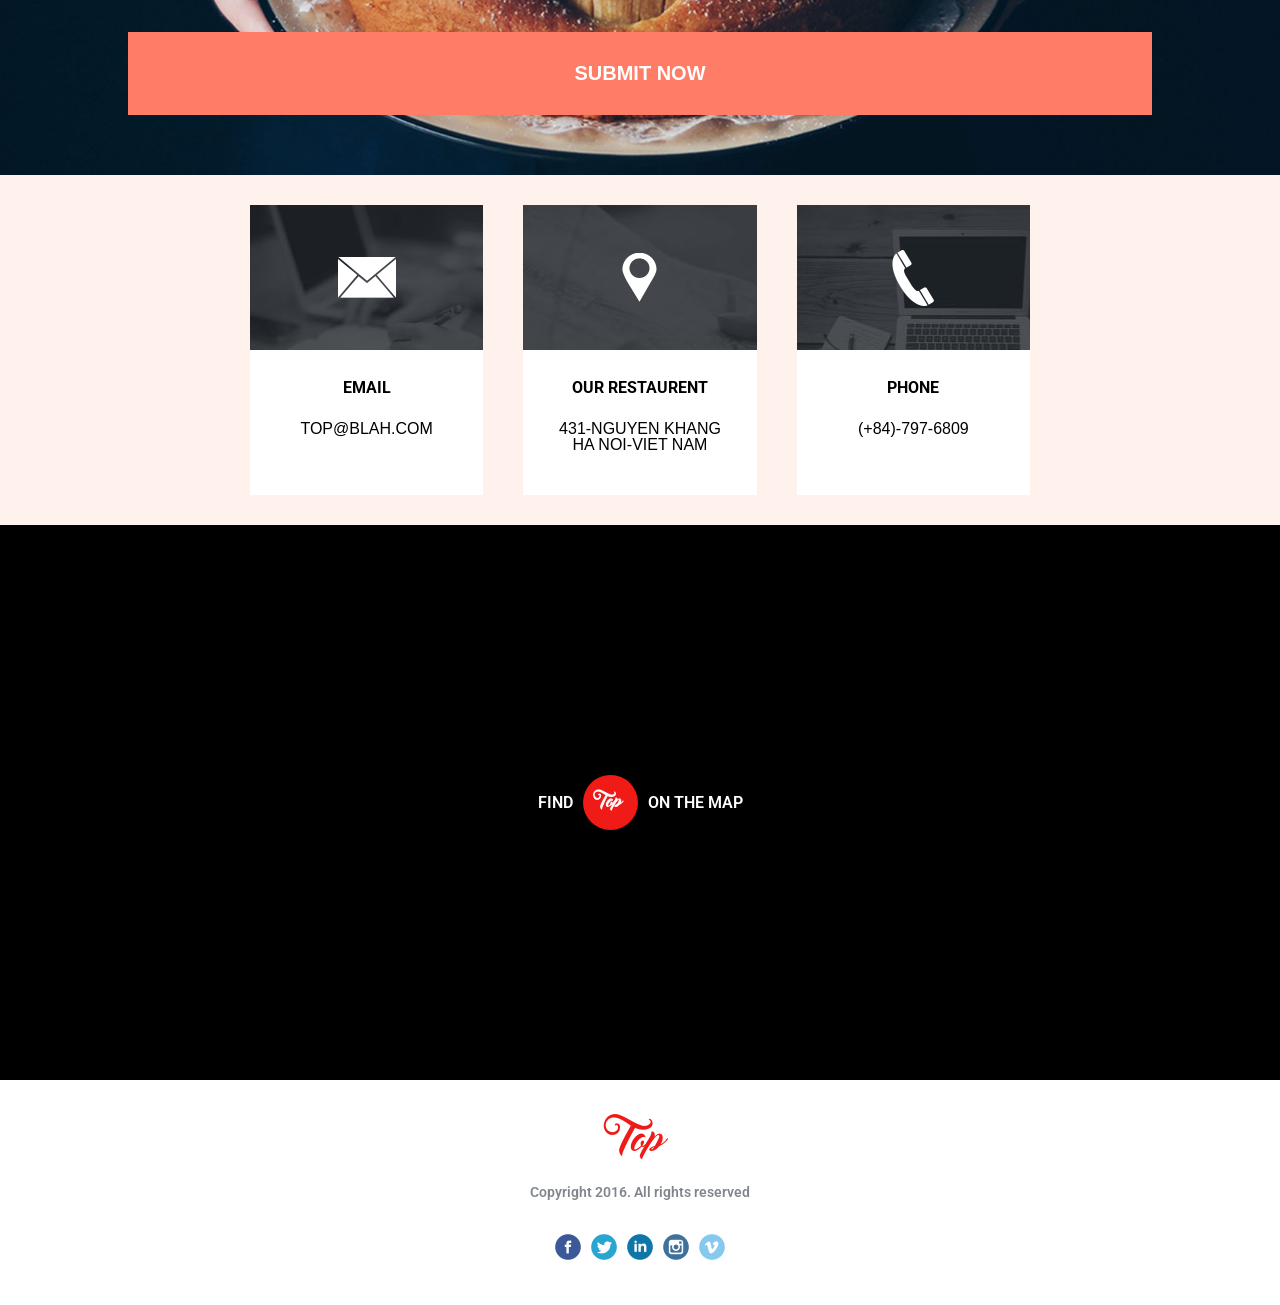
==== commit 1e24c332: "media queries update" ====
--- a/index.html
+++ b/index.html
@@ -13,7 +13,7 @@
     <div class="container">
         <header class="header">
             <a class="logo"><img class="logo-img" src="assets/img/logo.png" /></a>
-            <nav>
+            <nav class="header-nav">
                 <a class="top-menu-link" href="#">home</a>
                 <a class="top-menu-link" href="#">reservation</a>
                 <a class="top-menu-link" href="#">menu</a>
--- a/assets/css/style.css
+++ b/assets/css/style.css
@@ -134,6 +134,9 @@
 .chevron {
   padding: 0 20px; }
 
+body {
+  overflow-x: hidden; }
+
 @font-face {
   font-family: 'master_of_break';
   src: url("../fonts/master-of-break-font/master_of_break.otf") format("opentype"); }
@@ -511,7 +514,7 @@
 .contact-data {
   background-color: #fff2ed; }
   .contact-data .contact-wrapper {
-    width: 960px;
+    width: 76.1904%;
     margin: 0 auto; }
     .contact-data .contact-wrapper .contact-items {
       display: flex;
@@ -605,10 +608,8 @@
 
 @media (max-width: 1280px) {
   .container {
-    width: 88%; }
+    width: 80%; }
+    .container .header .header-nav {
+      display: none; }
   .the-lemon-cake .lemon-inner {
-    position: relative;
-    left: 150px; }
-  .header .top-menu-link {
-    font-size: 14px;
-    margin-left: 40px; } }
+    left: 0; } }
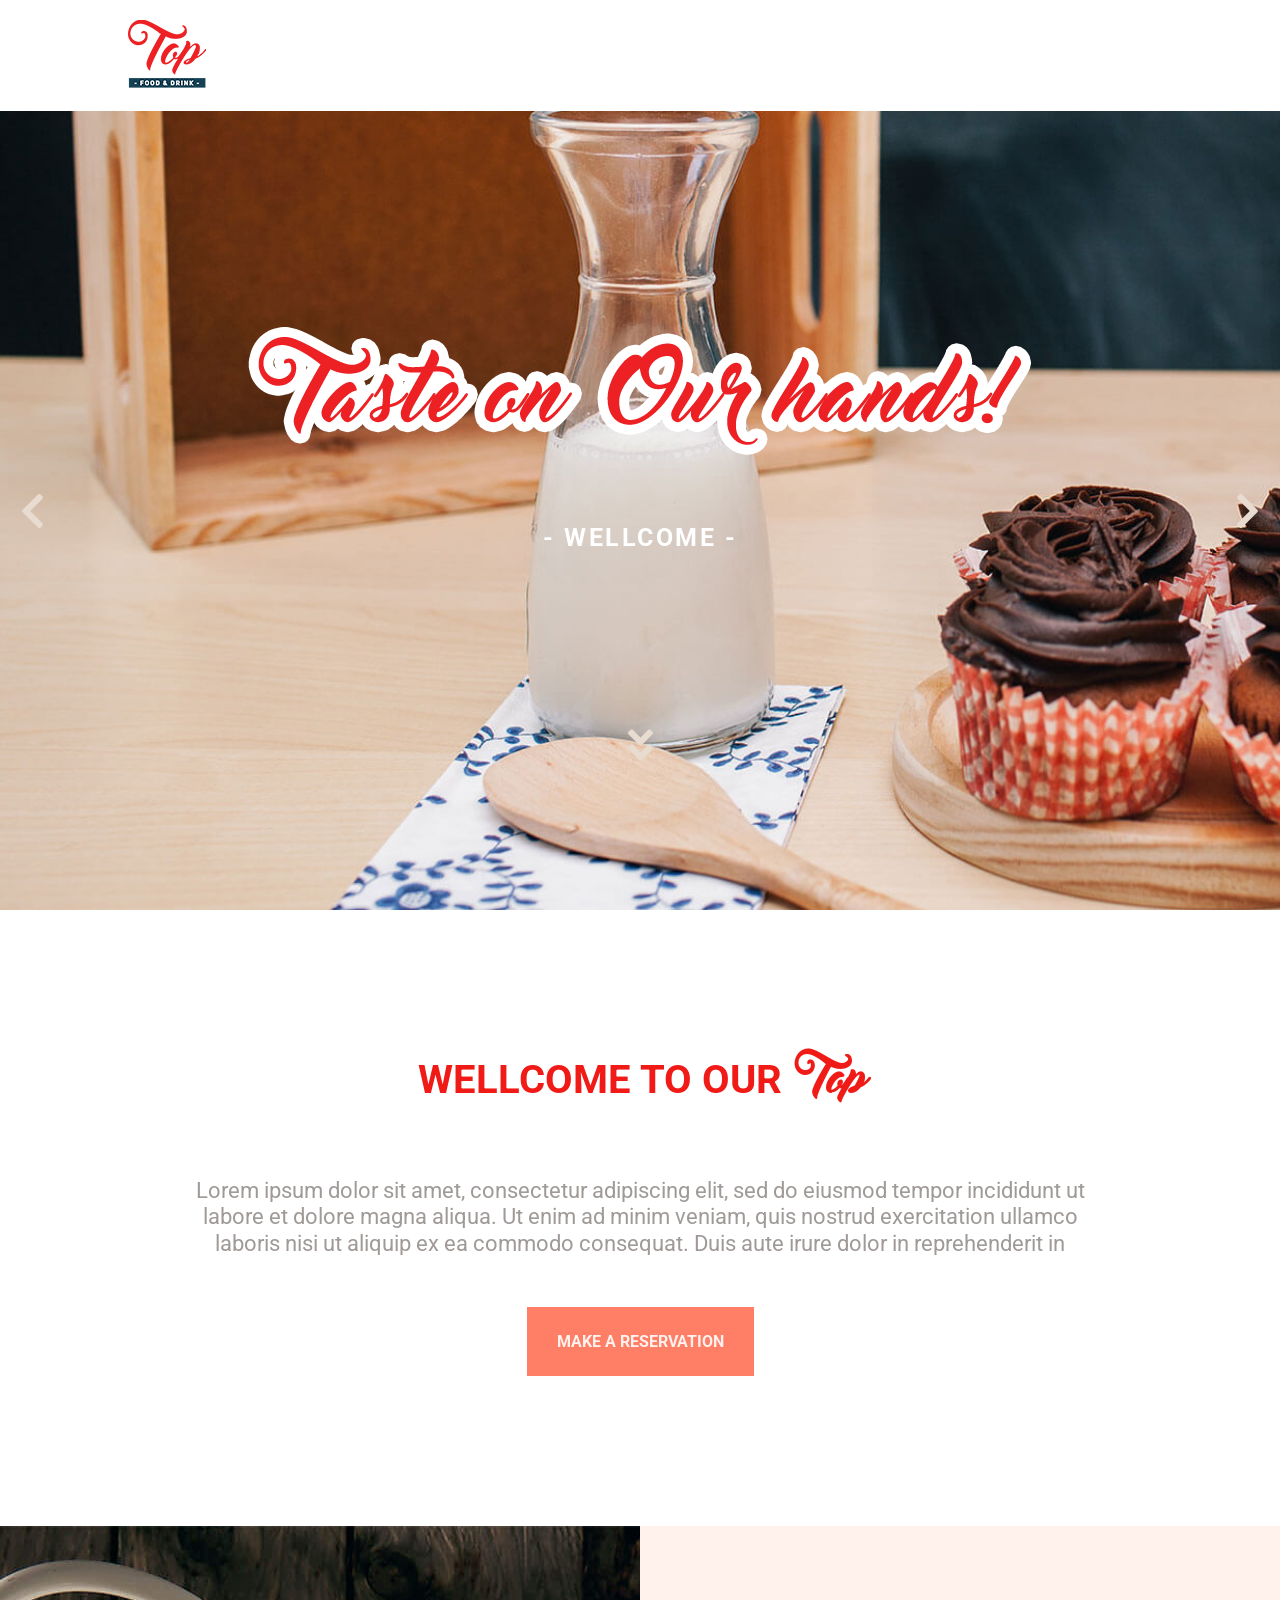
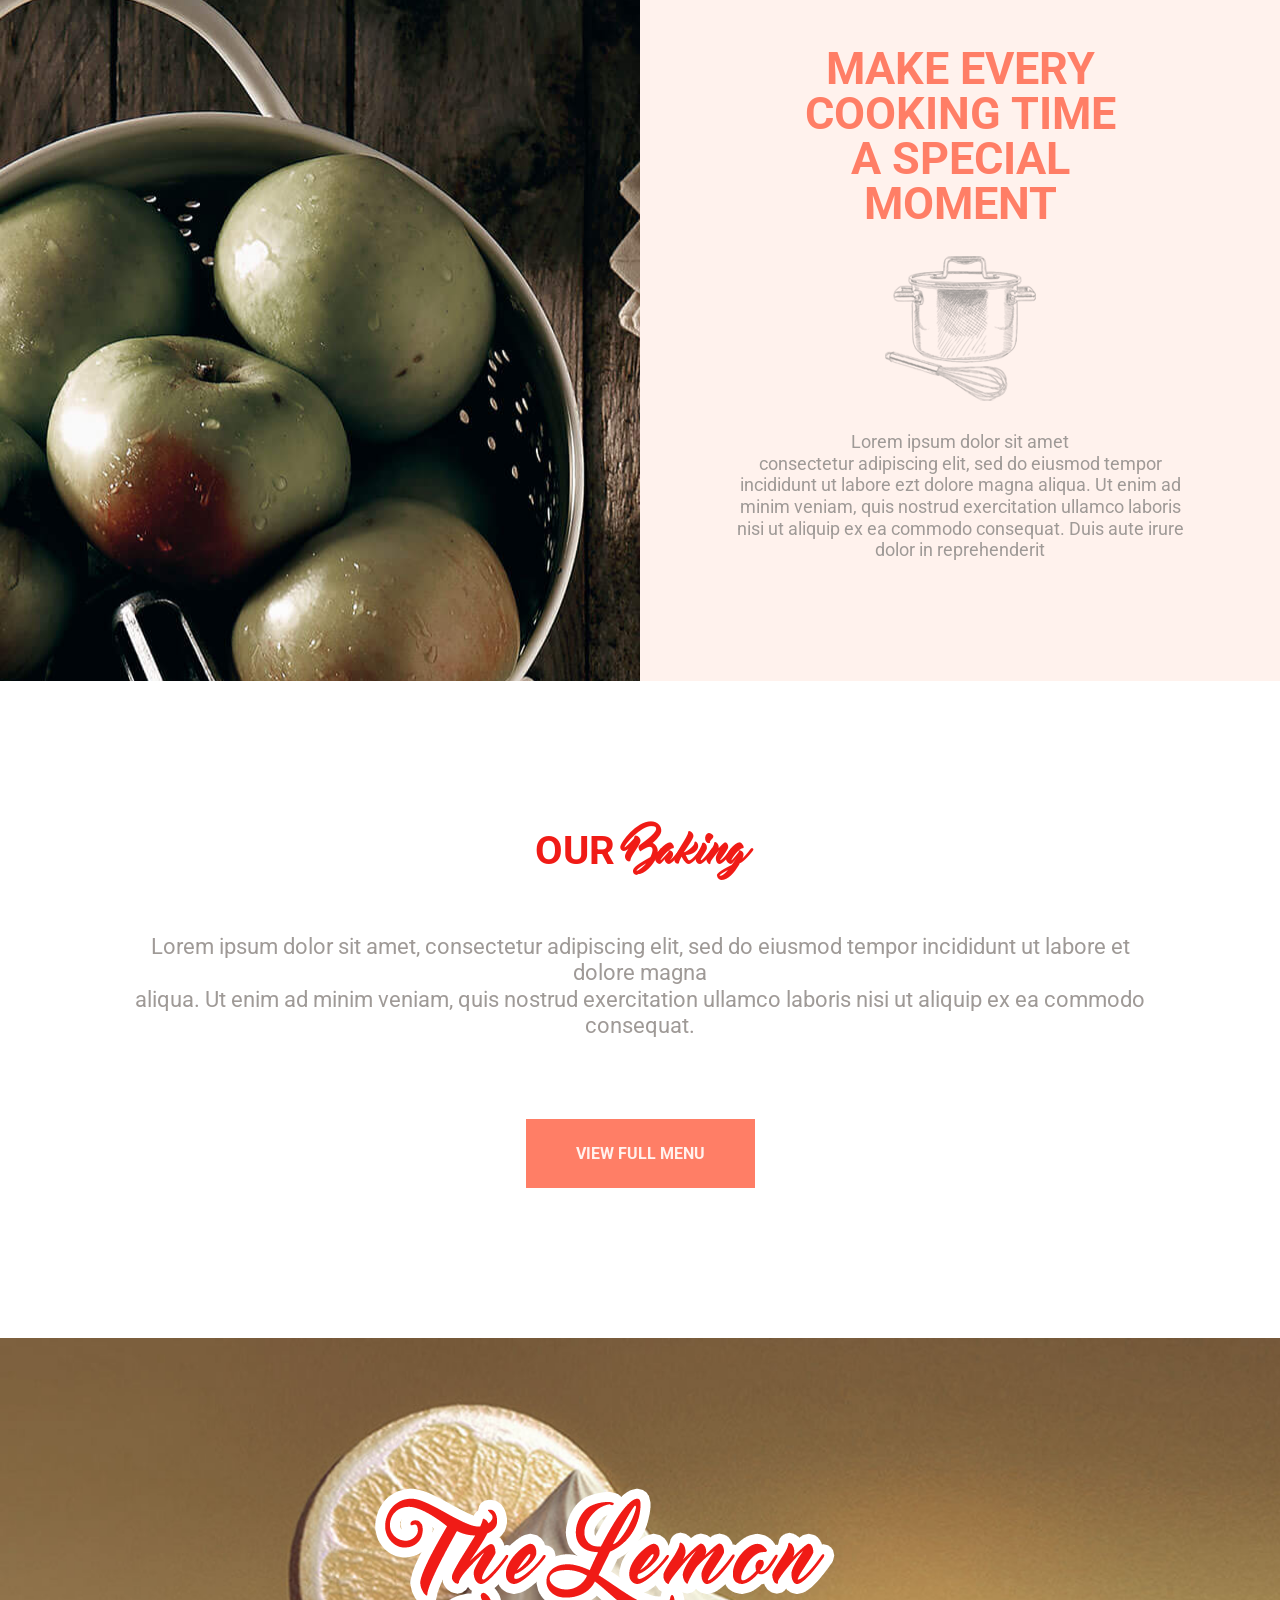
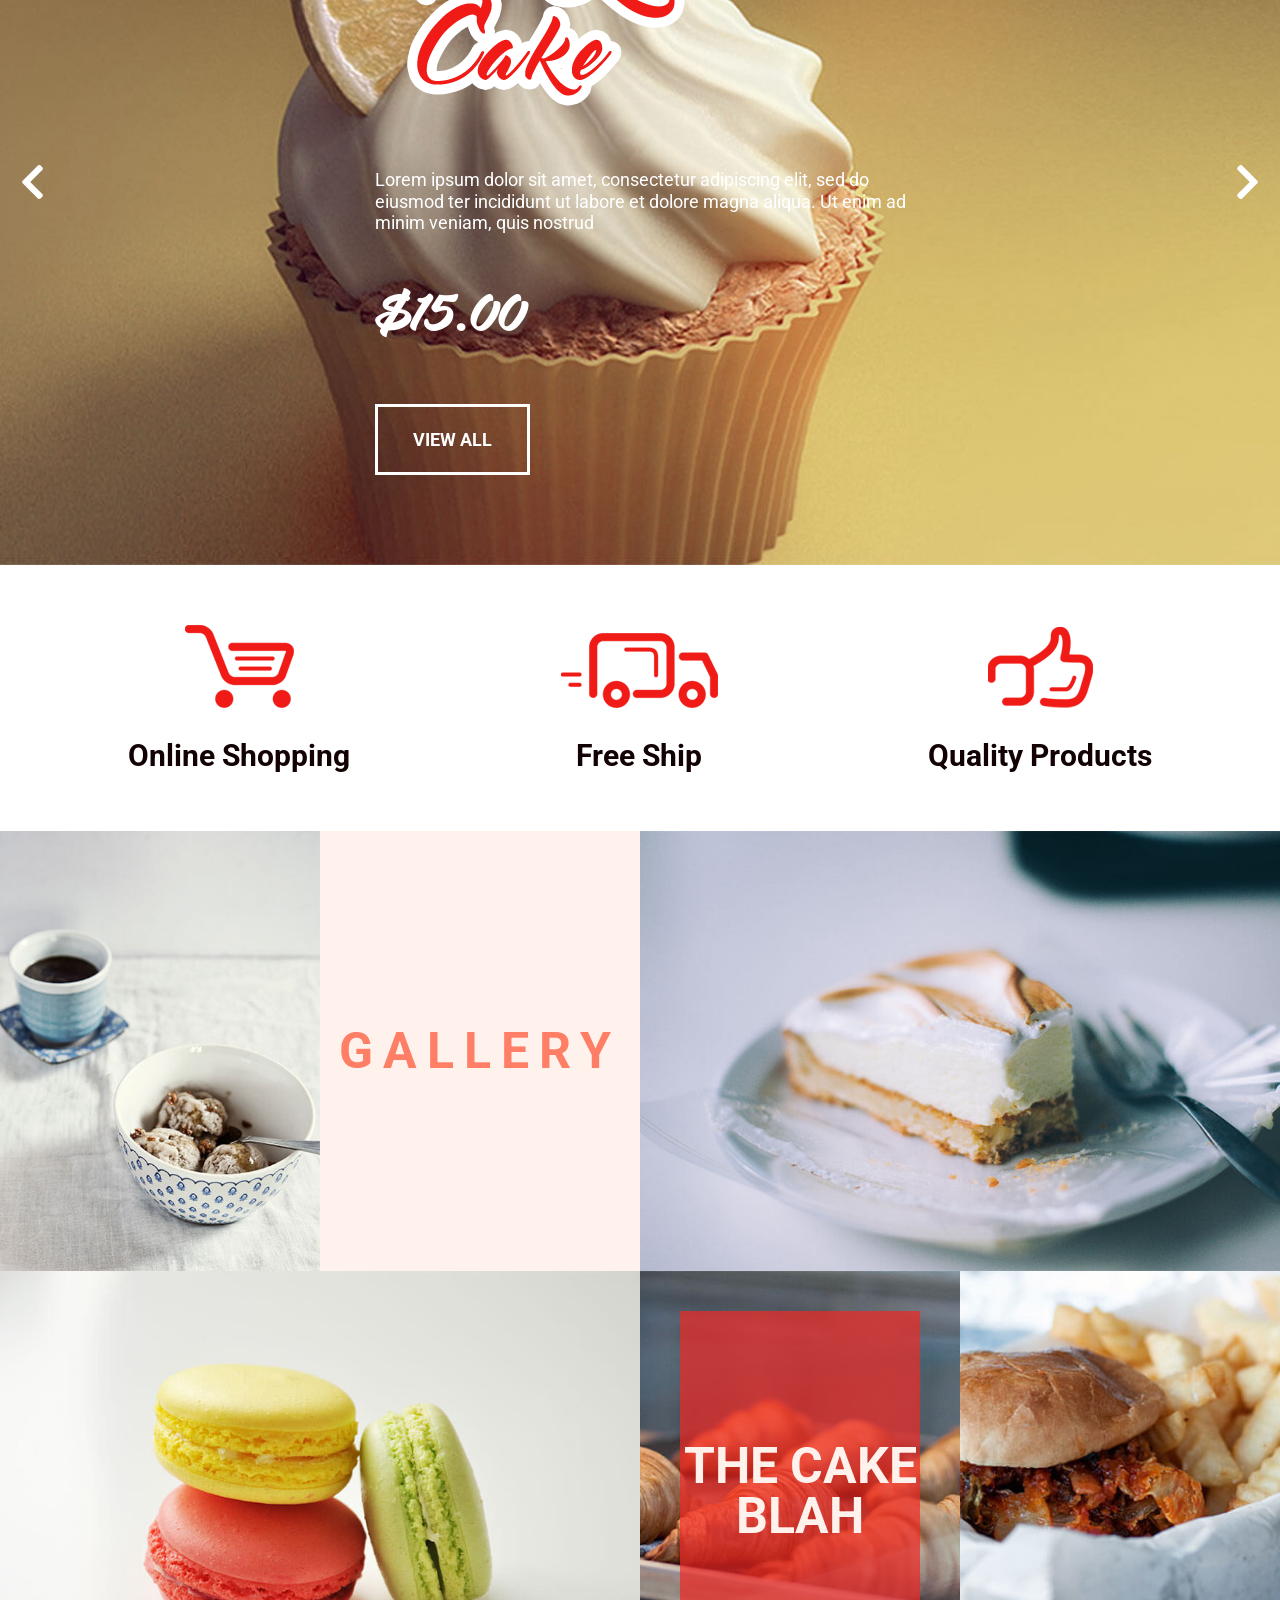
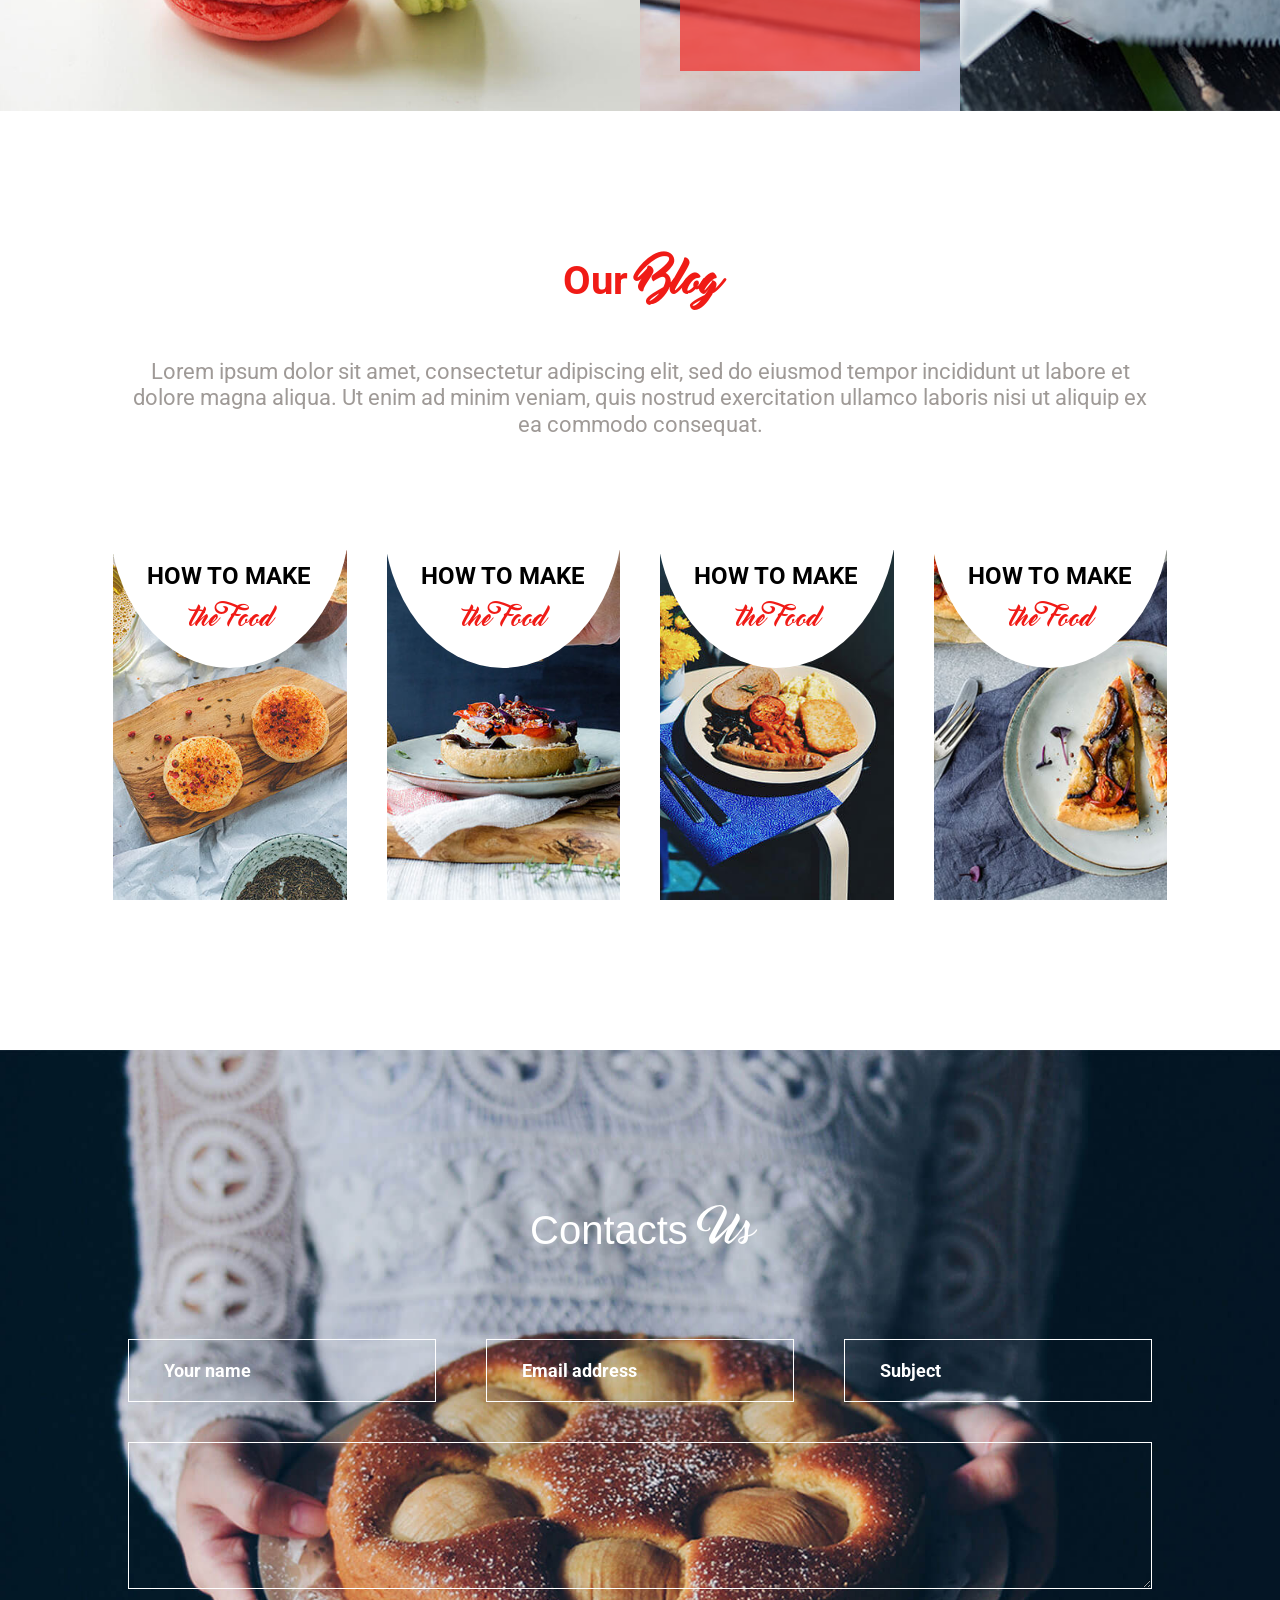
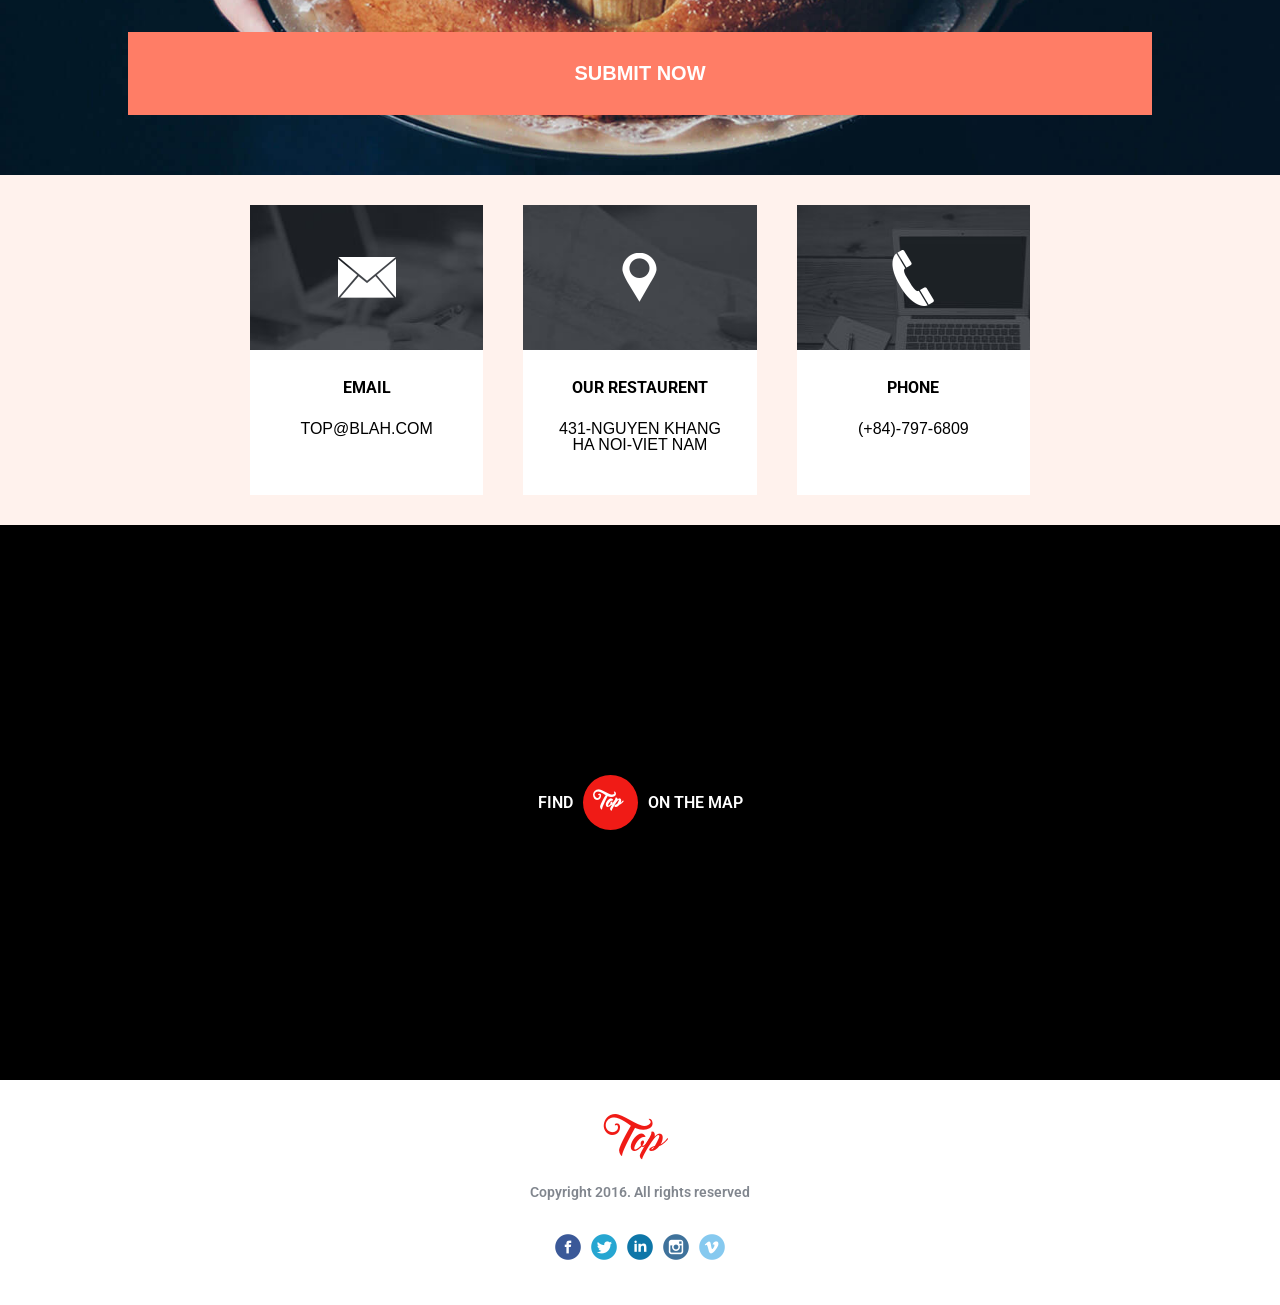
==== commit c3a04c9d: "updates" ====
--- a/index.html
+++ b/index.html
@@ -12,7 +12,7 @@
 <body>
     <div class="container">
         <header class="header">
-            <a class="logo"><img class="logo-img" src="assets/img/logo.png" /></a>
+            <a class="logo"><img class="logo-img" src="assets/img/logo.png" alt="logo"/></a>
             <nav class="header-nav">
                 <a class="top-menu-link" href="#">home</a>
                 <a class="top-menu-link" href="#">reservation</a>
@@ -29,7 +29,7 @@
         <span class="fas fa-chevron-left chevron"></span>
         <div class="welcome-inner">
             <div class="welcome-heading">
-                <img class="welcome-img" src="./assets/img/welcome-taste.png">
+                <img class="welcome-img" src="./assets/img/welcome-taste.png" alt="taste">
             </div>
             <p class="welcome-text">- wellcome -</p>
             <span class="fas fa-angle-double-down chevron-down"></span>
@@ -66,7 +66,7 @@
                 A SPECIAL<br />
                 MOMENT
             </h2>
-            <img class="heading-img" src="./assets/img/make-cooking.png">
+            <img class="heading-img" src="./assets/img/make-cooking.png" alt="cooking">
             <p class="make-cooking-text">
                 Lorem ipsum dolor sit amet<br />
                 consectetur adipiscing elit, sed do eiusmod tempor<br /> incididunt ut labore ezt dolore magna aliqua.
@@ -97,7 +97,7 @@
     <section class="the-lemon-cake">
         <span class="fas fa-chevron-left chevron"></span>
         <div class="lemon-inner">
-            <img class="heading" src="./assets/img/the-lemon-cake.png">
+            <img class="heading" src="./assets/img/the-lemon-cake.png" alt="lemon cake">
             <p class="paragraph">Lorem ipsum dolor sit amet, consectetur adipiscing elit, sed do<br /> eiusmod ter
                 incididunt
                 ut labore et dolore magna aliqua. Ut enim ad<br /> minim veniam, quis nostrud </p>
@@ -110,19 +110,19 @@
         <div class="container">
             <div class="icon-items">
                 <div class="icon-item">
-                    <img class="icon-img" src="./assets/img/icon-basket.png">
+                    <img class="icon-img" src="./assets/img/icon-basket.png" alt="basket icon">
                     <p class="icon-paragraph">
                         Online Shopping
                     </p>
                 </div>
                 <div class="icon-item">
-                    <img class="icon-img" src="./assets/img/icon-car.png">
+                    <img class="icon-img" src="./assets/img/icon-car.png" alt="car icon">
                     <p class="icon-paragraph">
                         Free Ship
                     </p>
                 </div>
                 <div class="icon-item">
-                    <img class="icon-img" src="./assets/img/icon-hand.png">
+                    <img class="icon-img" src="./assets/img/icon-hand.png" alt="hand icon">
                     <p class="icon-paragraph">
                         Quality Products
                     </p>
@@ -145,9 +145,9 @@
             <div class="item item3">
             </div>
             <div class="item item4">
-                <h2 class="text2">
+                <div class="text2">
                     <p class="paragraph">the cake<br />blah</p>
-                </h2>
+                </div>
             </div>
             <div class="item item5">
             </div>
@@ -207,7 +207,7 @@
                 <div class="contact-items">
                     <div class="contact-item">
                         <div class="contact-img background1">
-                            <img class="item-icon" src="./assets/img/contact-data-envelope.png">
+                            <img class="item-icon" src="./assets/img/contact-data-envelope.png" alt="enevelope icon">
                         </div>
                         <div class="text">
                             <p class="heading">email</p>
@@ -216,7 +216,7 @@
                     </div>
                     <div class="contact-item">
                         <div class="contact-img background2">
-                            <img class="item-icon" src="./assets/img/contact-data-marker.png">
+                            <img class="item-icon" src="./assets/img/contact-data-marker.png" alt="marker icon">
                         </div>
                         <div class="text">
                             <p class="heading">our restaurent</p>
@@ -226,7 +226,7 @@
                     </div>
                     <div class="contact-item">
                         <div class="contact-img background3">
-                            <img class="item-icon" src="./assets/img/contact-data-phone.png">
+                            <img class="item-icon" src="./assets/img/contact-data-phone.png" alt="phone icon">
                         </div>
                         <div class="text">
                             <p class="heading">phone</p>
@@ -240,7 +240,7 @@
     <footer class="footer">
         <div class="map">
             <iframe class="footer-map" src="https://www.google.com/maps/embed?pb=!1m18!1m12!1m3!1d11813.826665156468!2d-0.11718813938168528!3d51.503104283211734!2m3!1f0!2f0!3f0!3m2!1i1024!2i768!4f13.1!3m3!1m2!1s0x47d8a00baf21de75%3A0x52963a5addd52a99!2sLondyn%2C+Wielka+Brytania!5e0!3m2!1spl!2spl!4v1544394987401"
-                width="100%" height="555" frameborder="0" style="border:0" allowfullscreen></iframe>
+            allowfullscreen></iframe>
             <p class="map-text">find <span class="map-span"></span> on the map</p>
         </div>
         <div class="bottom-footer">
@@ -251,11 +251,11 @@
                 Copyright 2016. All rights reserved
             </p>
             <div class="footer-social">
-                <img class="footer-icon" src="./assets/img/facebook-icon.png">
-                <img class="footer-icon" src="./assets/img/tweeter-icon.png">
-                <img class="footer-icon" src="./assets/img/linkedin-icon.png">
-                <img class="footer-icon" src="./assets/img/instagram-icon.png">
-                <img class="footer-icon" src="./assets/img/vimeo-icon.png">
+                <img class="footer-icon" src="./assets/img/facebook-icon.png" alt="facebook icon">
+                <img class="footer-icon" src="./assets/img/tweeter-icon.png" alt="tweeter icon">
+                <img class="footer-icon" src="./assets/img/linkedin-icon.png" alt="linkedin icon">
+                <img class="footer-icon" src="./assets/img/instagram-icon.png" alt="instagram icon">
+                <img class="footer-icon" src="./assets/img/vimeo-icon.png" alt="vimeo icon">
             </div>
         </div>
     </footer>
--- a/assets/css/style.css
+++ b/assets/css/style.css
@@ -558,7 +558,10 @@
   position: relative;
   background-color: #000; }
   .footer .map .footer-map {
-    opacity: 0.502; }
+    opacity: 0.502;
+    width: 100%;
+    height: 555px;
+    border: 0; }
   .footer .map .map-text {
     position: absolute;
     font-family: 'Roboto', sans-serif;
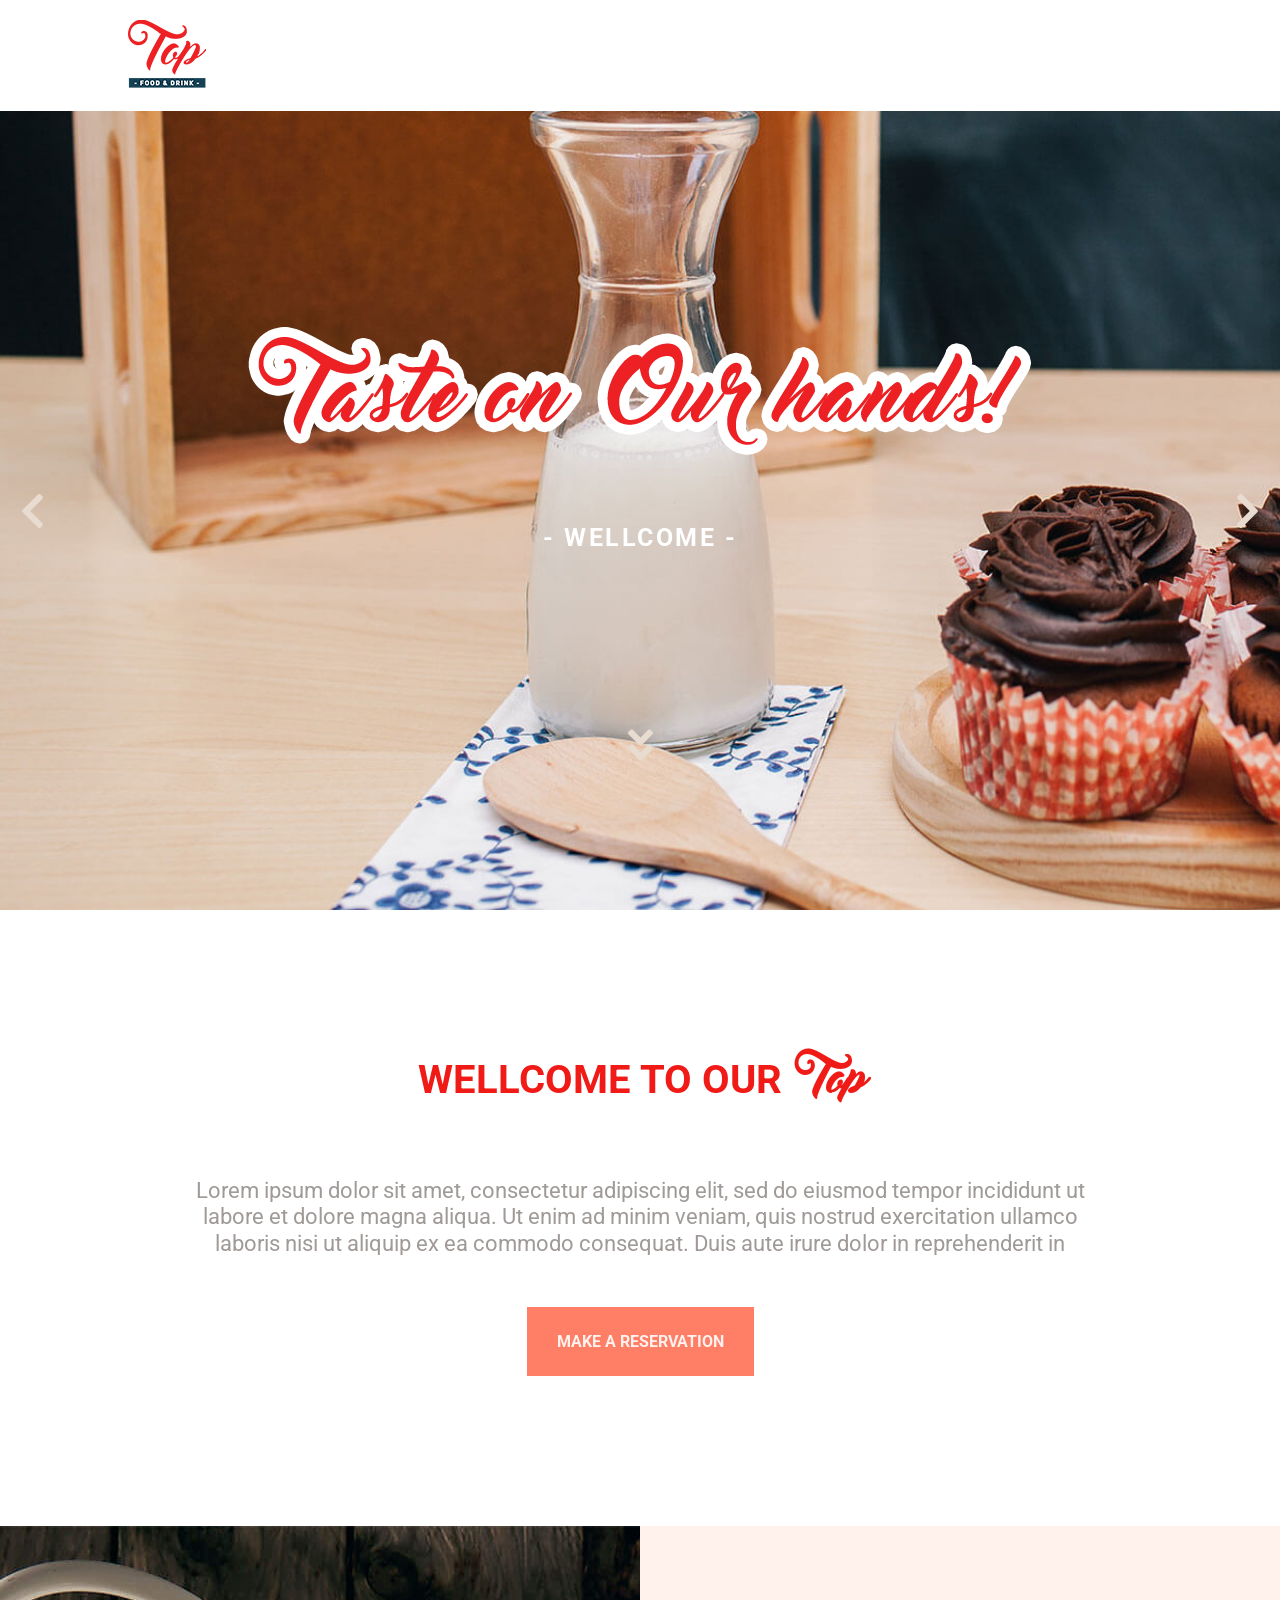
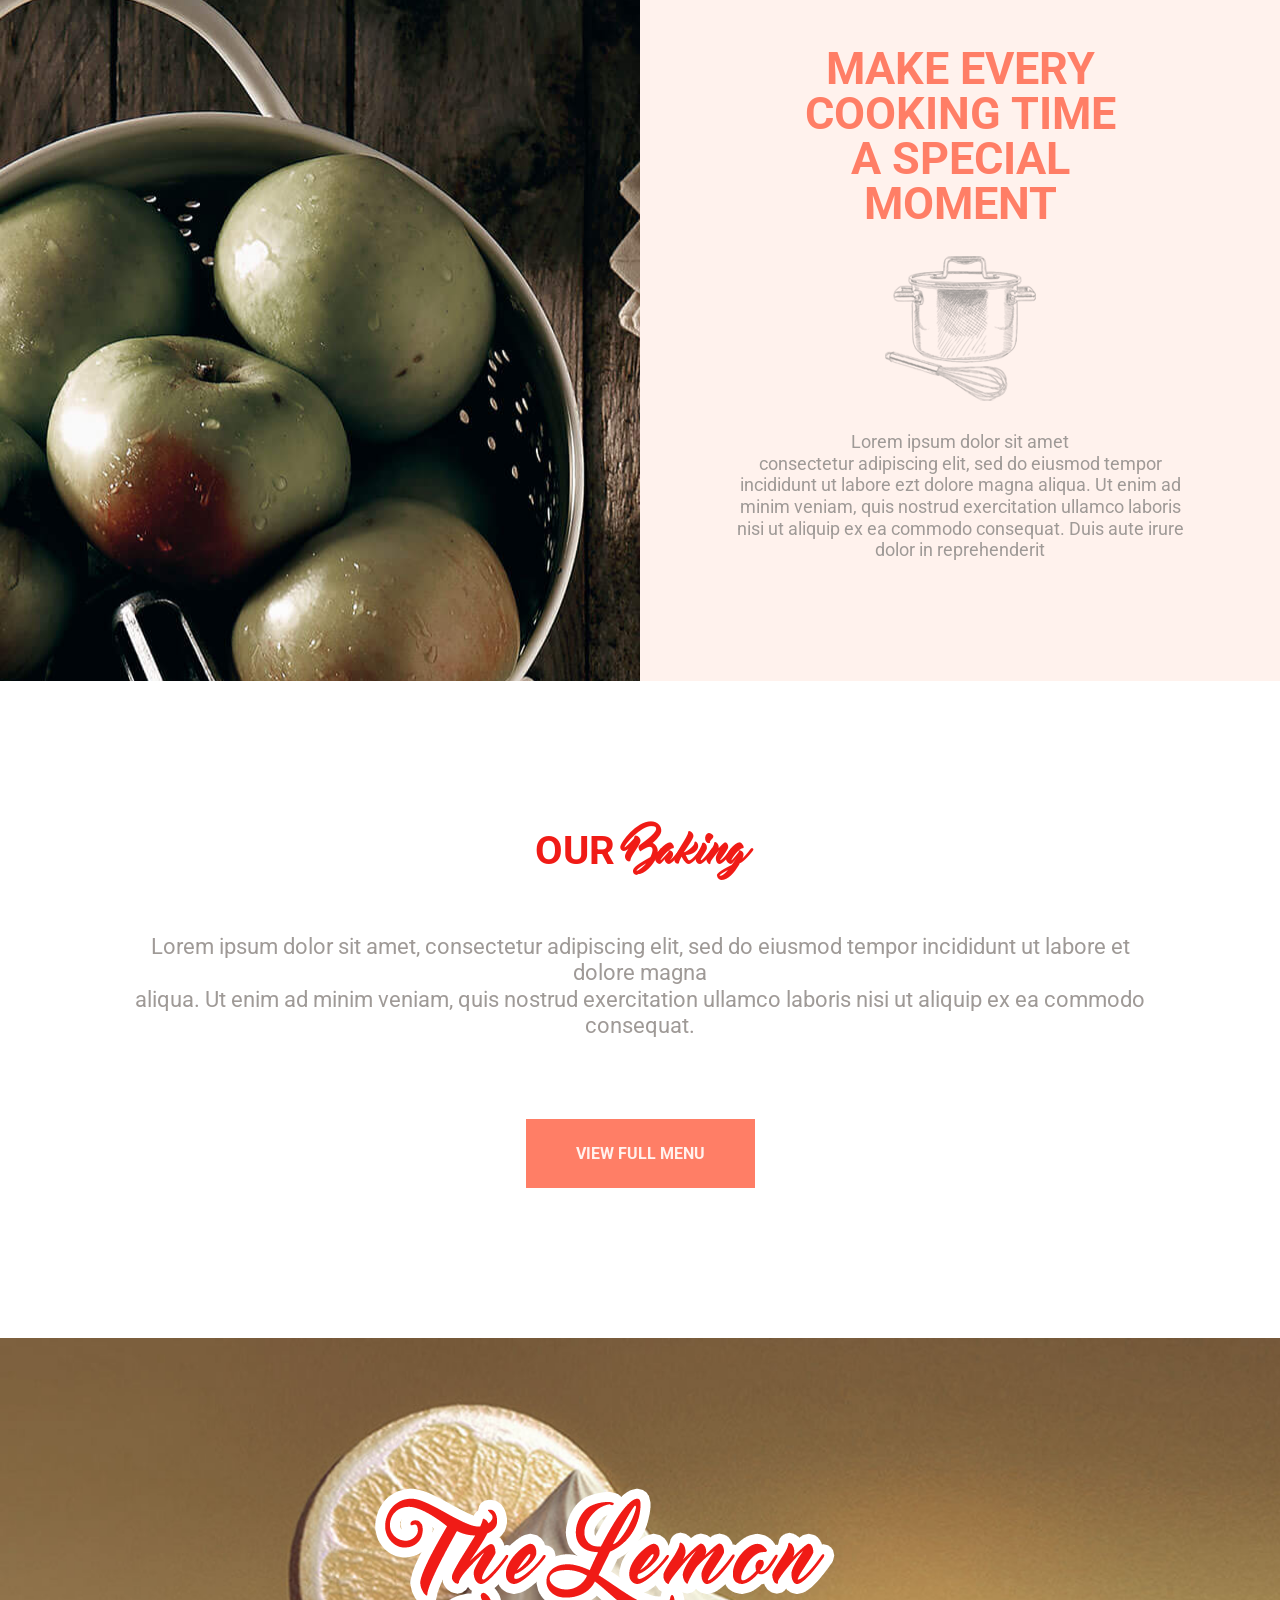
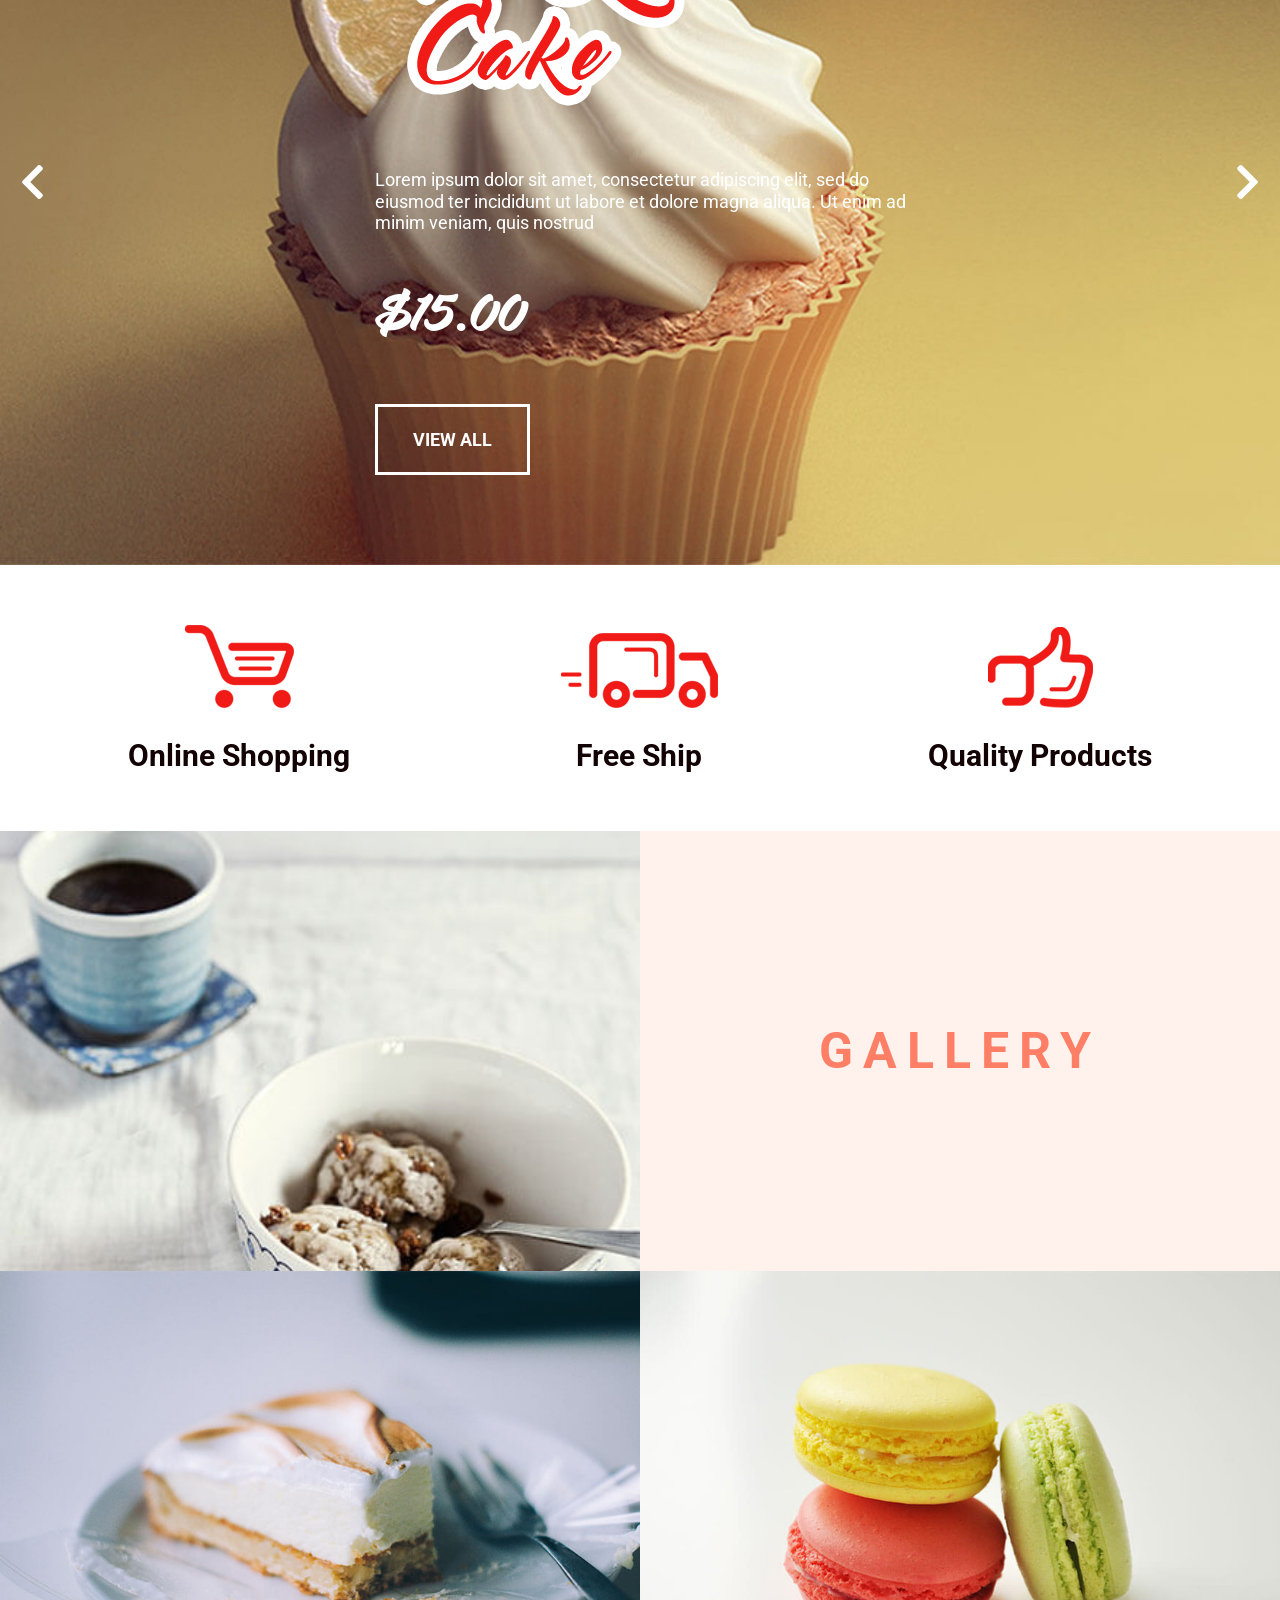
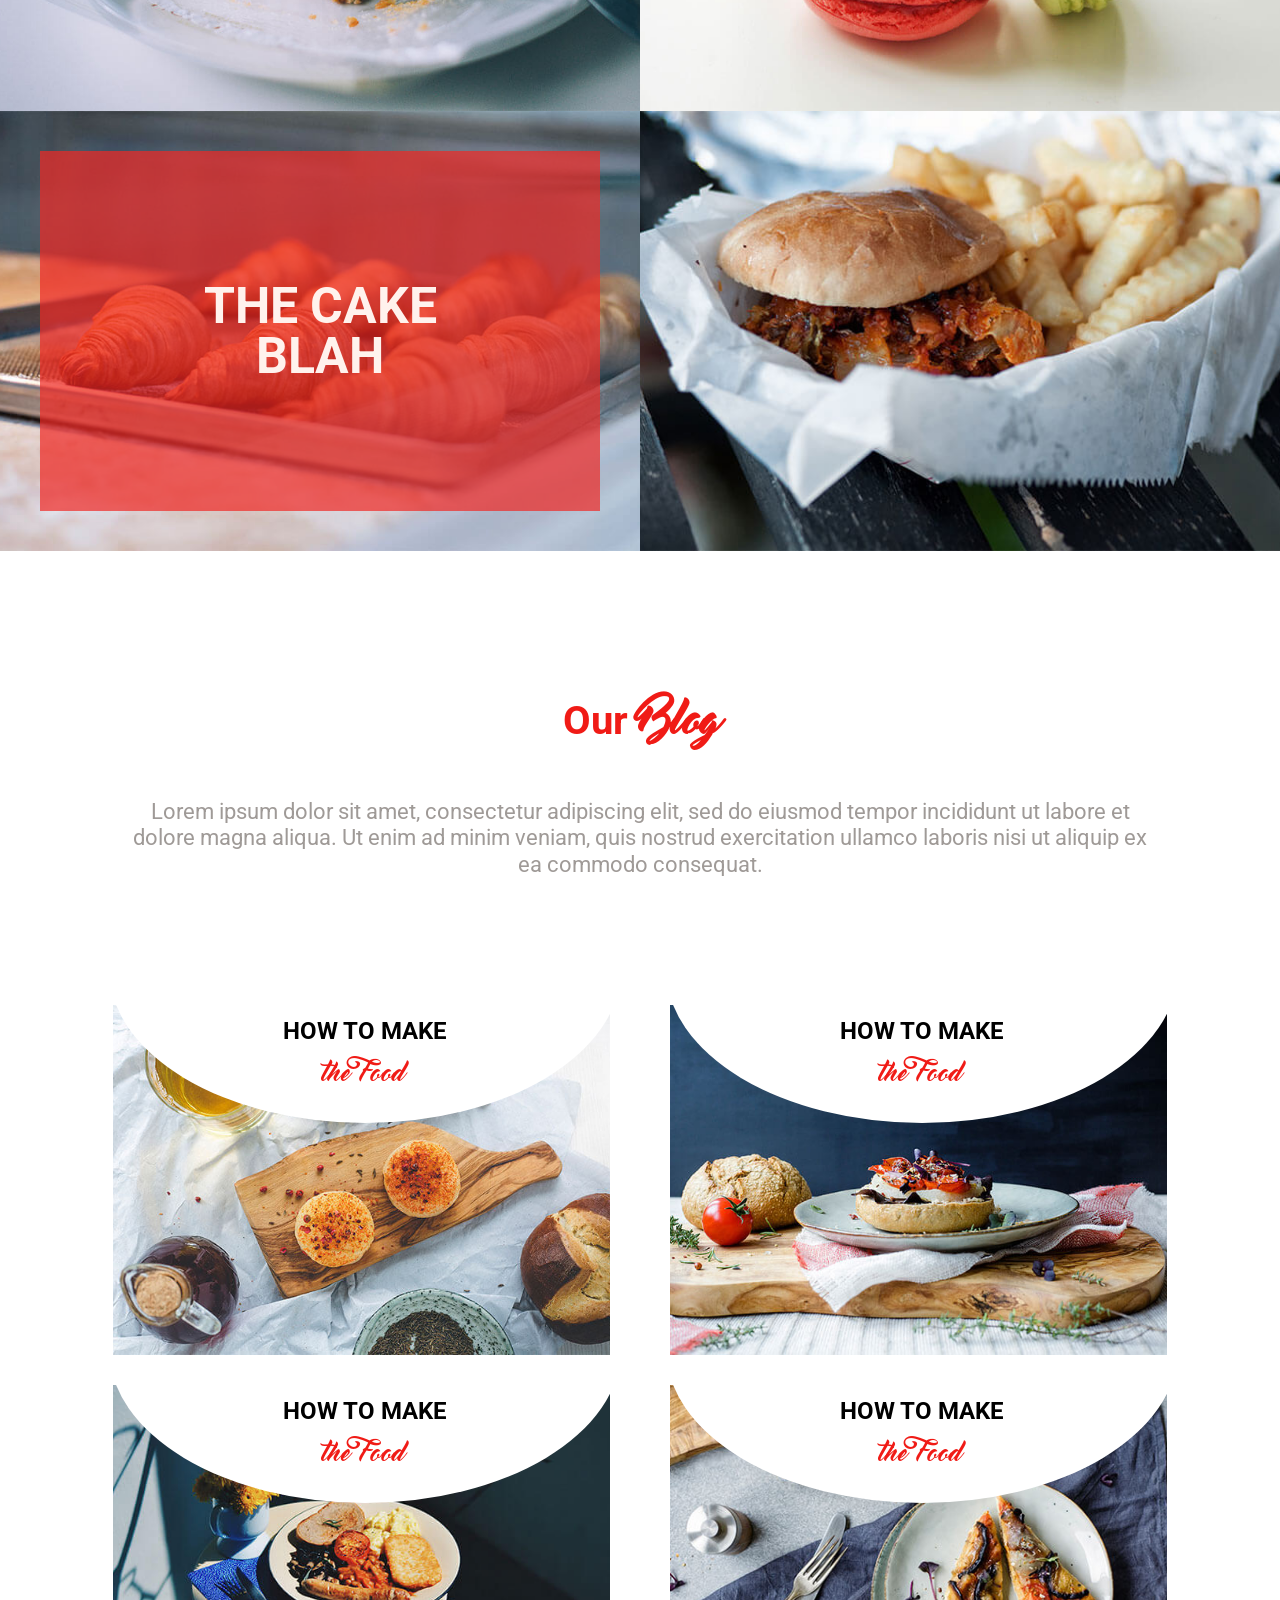
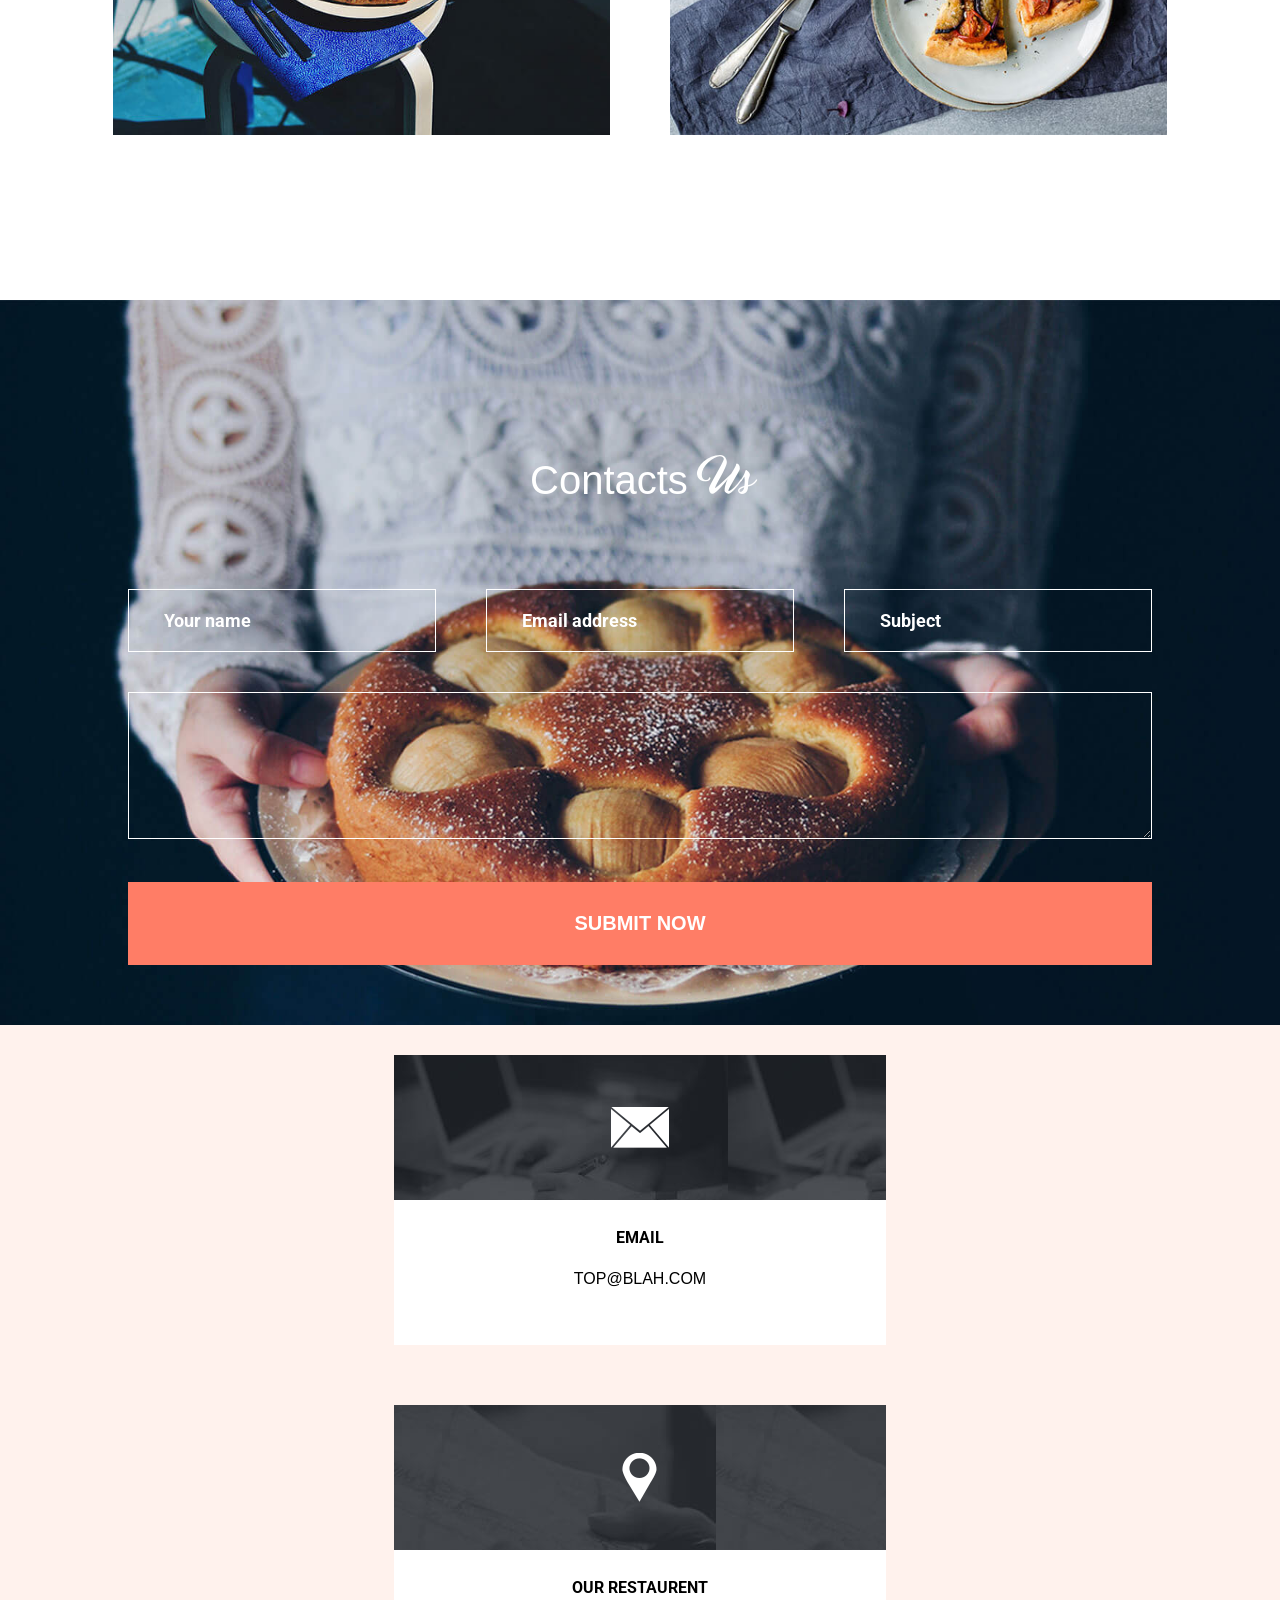
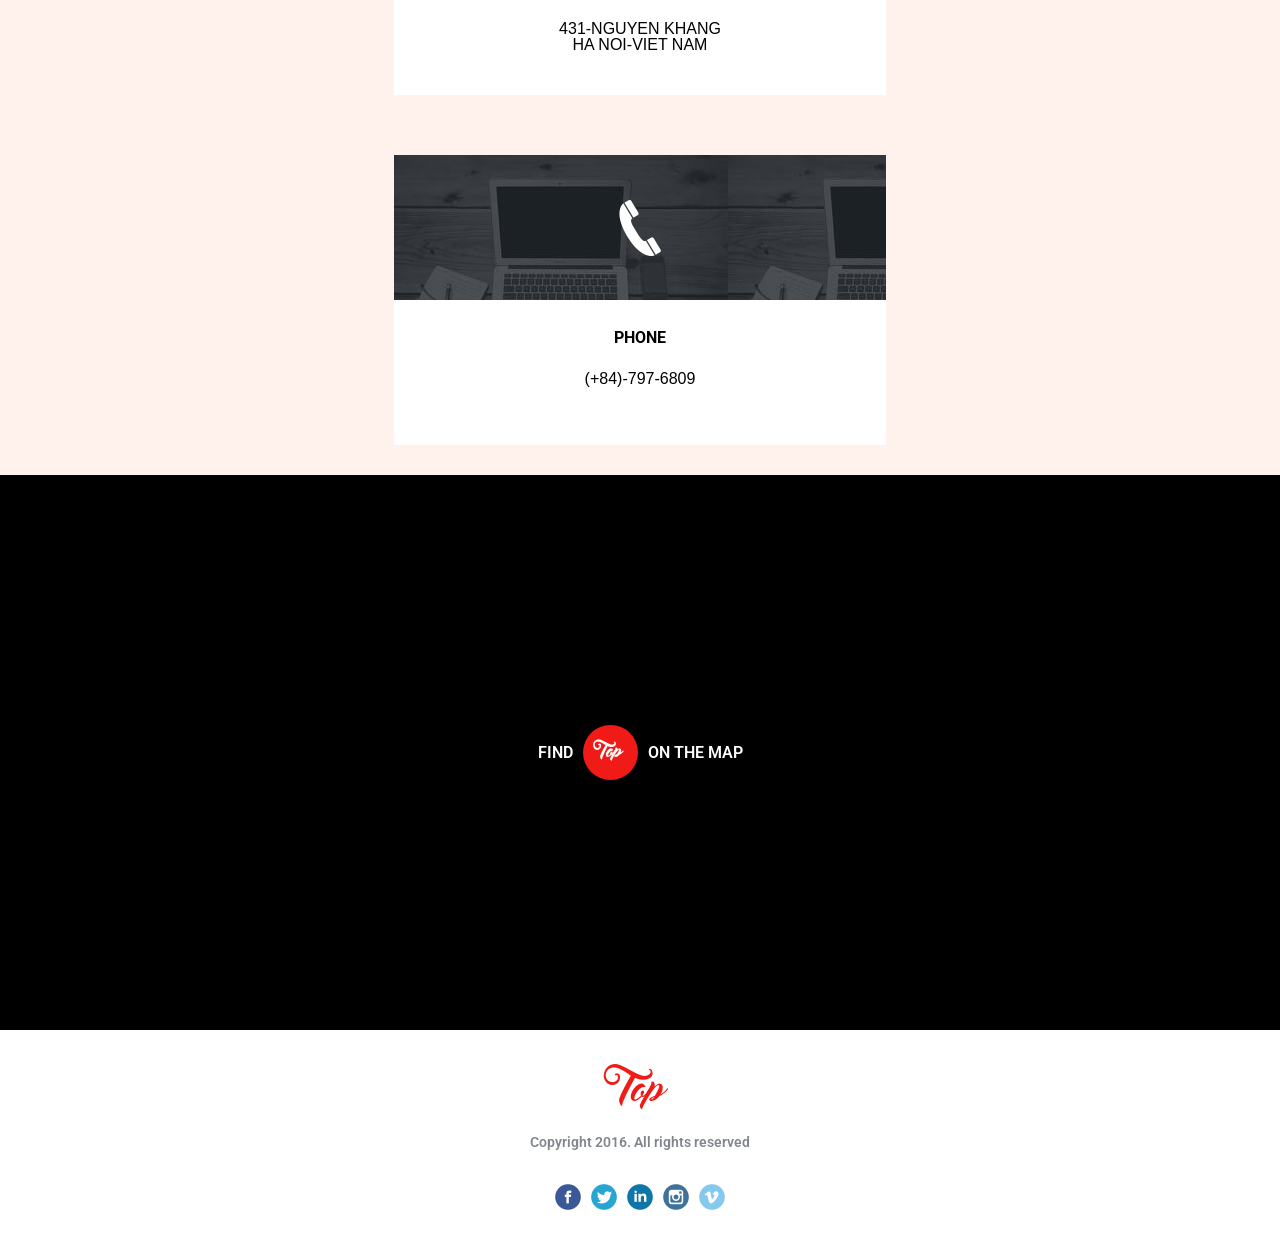
==== commit c5d7b309: "updates" ====
--- a/index.html
+++ b/index.html
@@ -12,7 +12,7 @@
 <body>
     <div class="container">
         <header class="header">
-            <a class="logo"><img class="logo-img" src="assets/img/logo.png" alt="logo"/></a>
+            <a class="logo"><img class="logo-img" src="assets/img/logo.png" alt="logo" /></a>
             <nav class="header-nav">
                 <a class="top-menu-link" href="#">home</a>
                 <a class="top-menu-link" href="#">reservation</a>
@@ -134,7 +134,7 @@
         <div class="items">
             <div class="item item1">
             </div>
-            <div class="item25-text">
+            <div class="item item25-text">
                 <h2 class="text">
                     gallery
                 </h2>
@@ -240,7 +240,7 @@
     <footer class="footer">
         <div class="map">
             <iframe class="footer-map" src="https://www.google.com/maps/embed?pb=!1m18!1m12!1m3!1d11813.826665156468!2d-0.11718813938168528!3d51.503104283211734!2m3!1f0!2f0!3f0!3m2!1i1024!2i768!4f13.1!3m3!1m2!1s0x47d8a00baf21de75%3A0x52963a5addd52a99!2sLondyn%2C+Wielka+Brytania!5e0!3m2!1spl!2spl!4v1544394987401"
-            allowfullscreen></iframe>
+                allowfullscreen></iframe>
             <p class="map-text">find <span class="map-span"></span> on the map</p>
         </div>
         <div class="bottom-footer">
--- a/assets/css/style.css
+++ b/assets/css/style.css
@@ -231,7 +231,8 @@
       cursor: pointer; }
 
 .make-cooking {
-  display: flex; }
+  display: flex;
+  flex-wrap: wrap; }
   .make-cooking .make-cooking-inner {
     width: 50%; }
   .make-cooking .left {
@@ -335,7 +336,8 @@
 .shop-icons .icon-items {
   display: flex;
   justify-content: space-between;
-  align-items: flex-end; }
+  align-items: flex-end;
+  flex-wrap: wrap; }
   .shop-icons .icon-items .icon-item {
     text-align: center;
     padding: 60px 0; }
@@ -421,7 +423,8 @@
     display: flex;
     justify-content: space-between;
     width: calc(100% + 30px);
-    margin-left: -15px; }
+    margin-left: -15px;
+    flex-wrap: wrap; }
     .our-blog .blog-wrapper .items .item1 {
       background: url("../img/blog-item1.jpg"); }
     .our-blog .blog-wrapper .items .item2 {
@@ -520,7 +523,8 @@
       display: flex;
       justify-content: space-between;
       width: calc(100% + 40px);
-      margin-left: -20px; }
+      margin-left: -20px;
+      flex-wrap: wrap; }
       .contact-data .contact-wrapper .contact-items .contact-item {
         width: calc((100% / 3) - 40px);
         margin: 30px 20px; }
@@ -609,10 +613,41 @@
     display: flex;
     justify-content: space-between; }
 
+@media (max-width: 1500px) {
+  .the-lemon-cake .lemon-inner {
+    left: 0; } }
+
 @media (max-width: 1280px) {
   .container {
     width: 80%; }
     .container .header .header-nav {
       display: none; }
-  .the-lemon-cake .lemon-inner {
-    left: 0; } }
+  .gallery .items .item {
+    width: 50%; }
+  .our-blog .blog-wrapper .items .item {
+    width: calc((100% / 2 ) - 30px);
+    margin: 15px 0; }
+  .contact-data .contact-wrapper .contact-items .contact-item {
+    width: 60%;
+    margin: 30px auto; } }
+
+@media (max-width: 991px) {
+  .welcome .welcome-inner .welcome-heading .welcome-img {
+    width: 100%; }
+  .the-lemon-cake .lemon-inner .heading {
+    width: 100%; }
+  .contact-us .contact-form .top-form .top-input {
+    width: 100%;
+    margin: 20px; } }
+
+@media (max-width: 768px) {
+  .make-cooking .make-cooking-inner {
+    width: 100%; }
+  .shop-icons .icon-items .icon-item {
+    margin: 0 auto;
+    width: 100%; }
+  .gallery .items .item {
+    width: 100%; }
+  .our-blog .blog-wrapper .items .item {
+    width: 60%;
+    margin: 20px auto; } }
